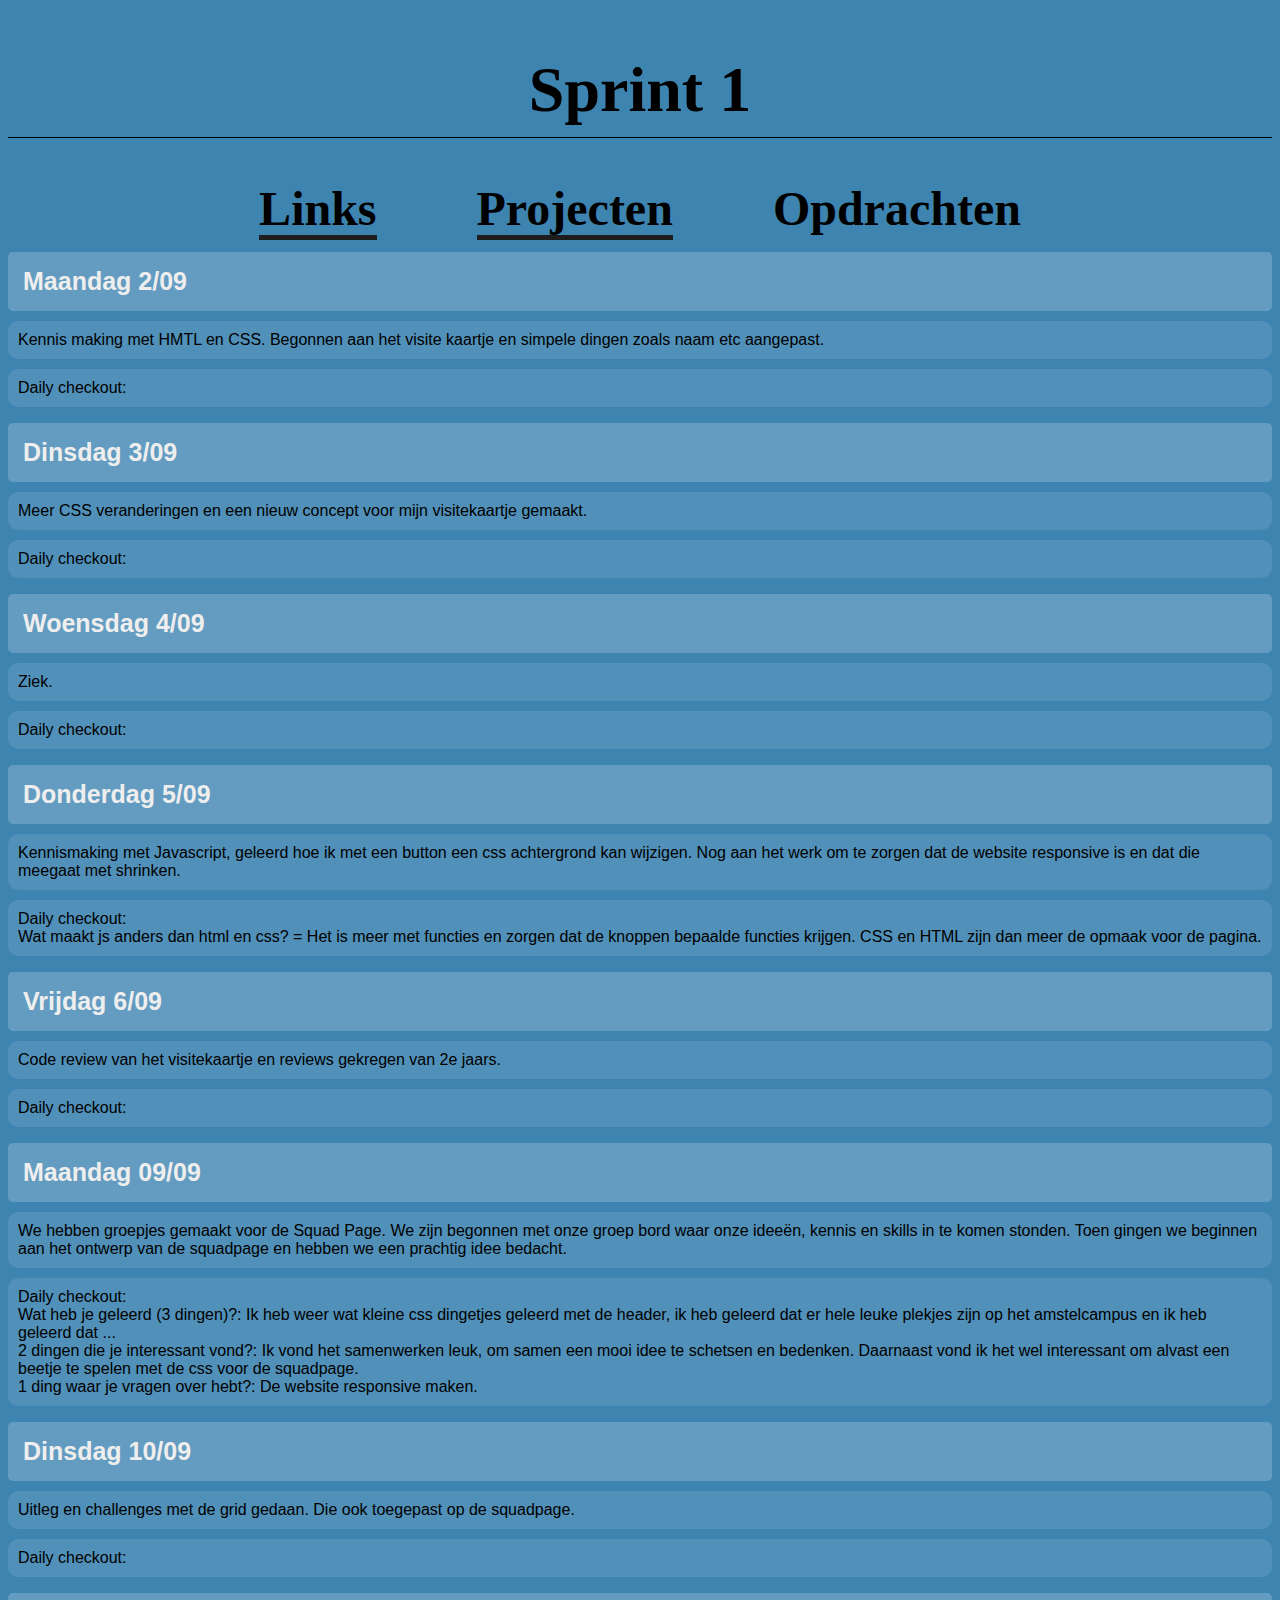
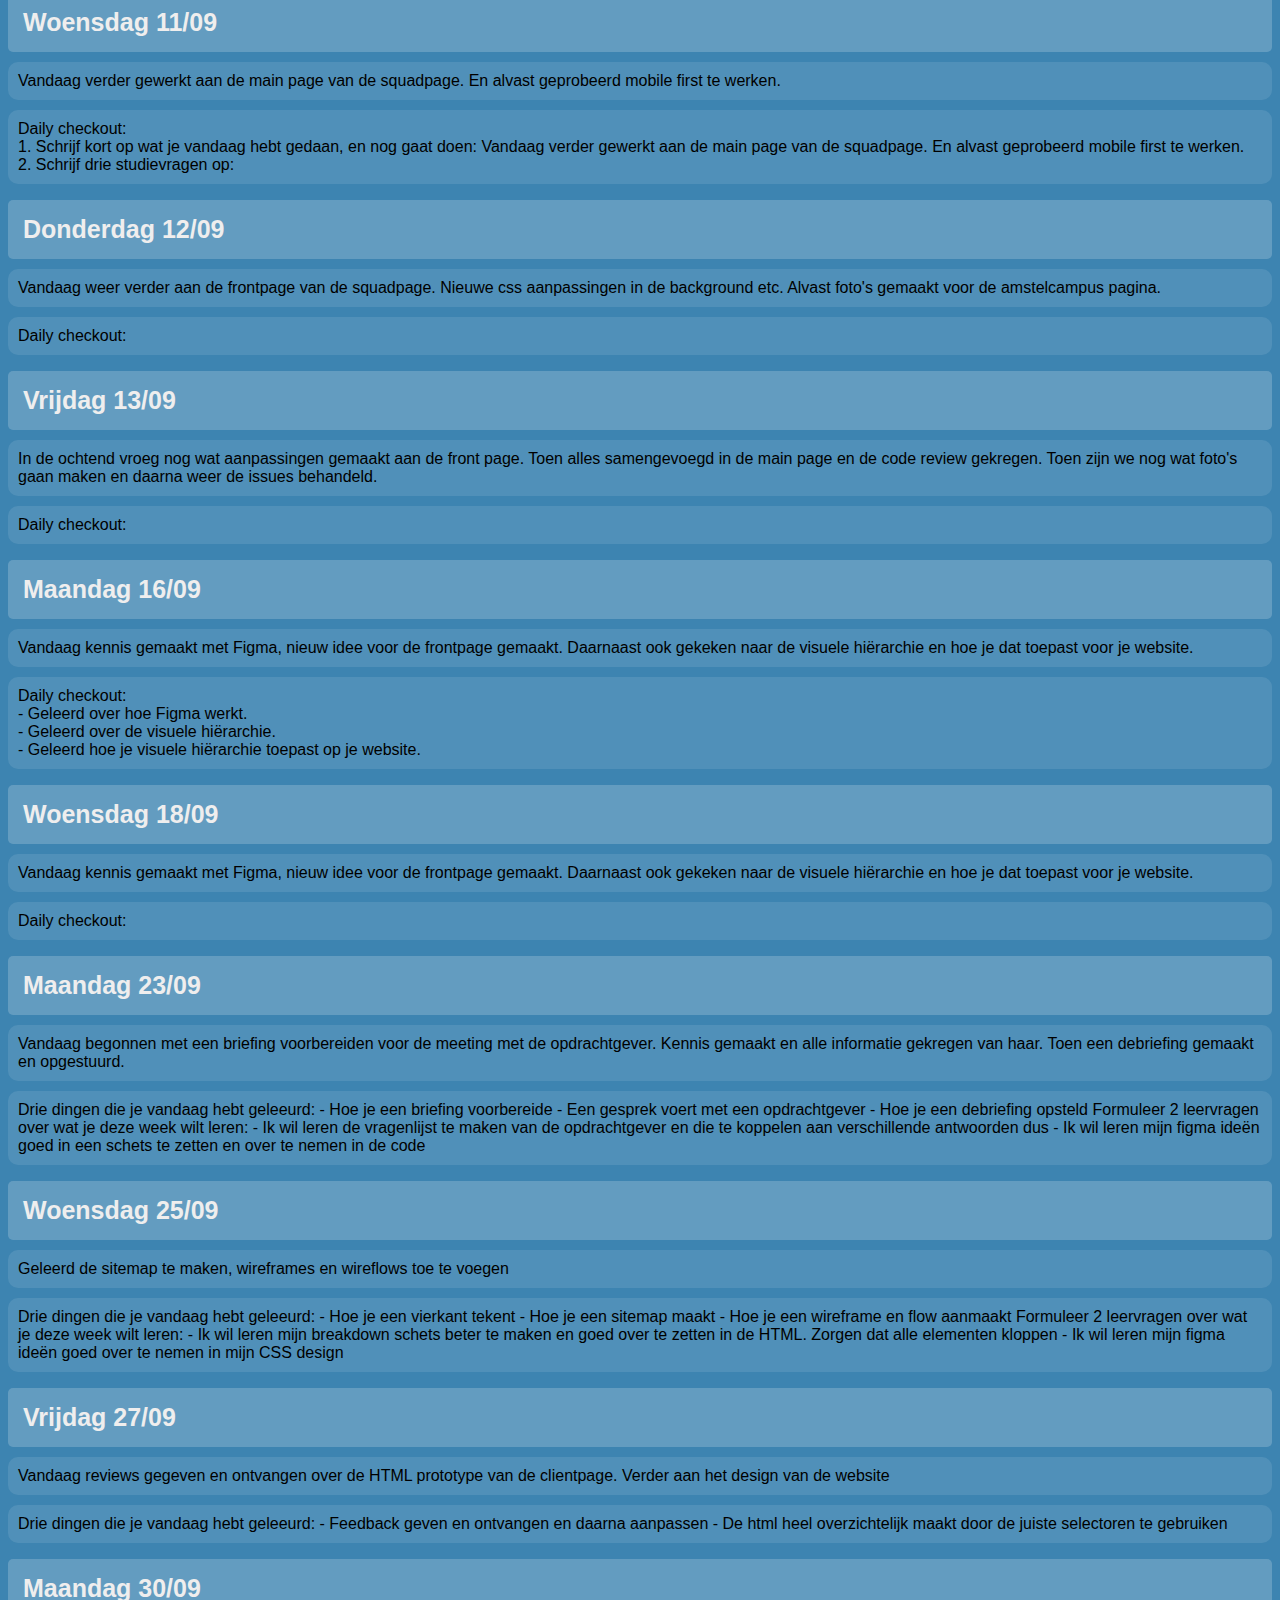
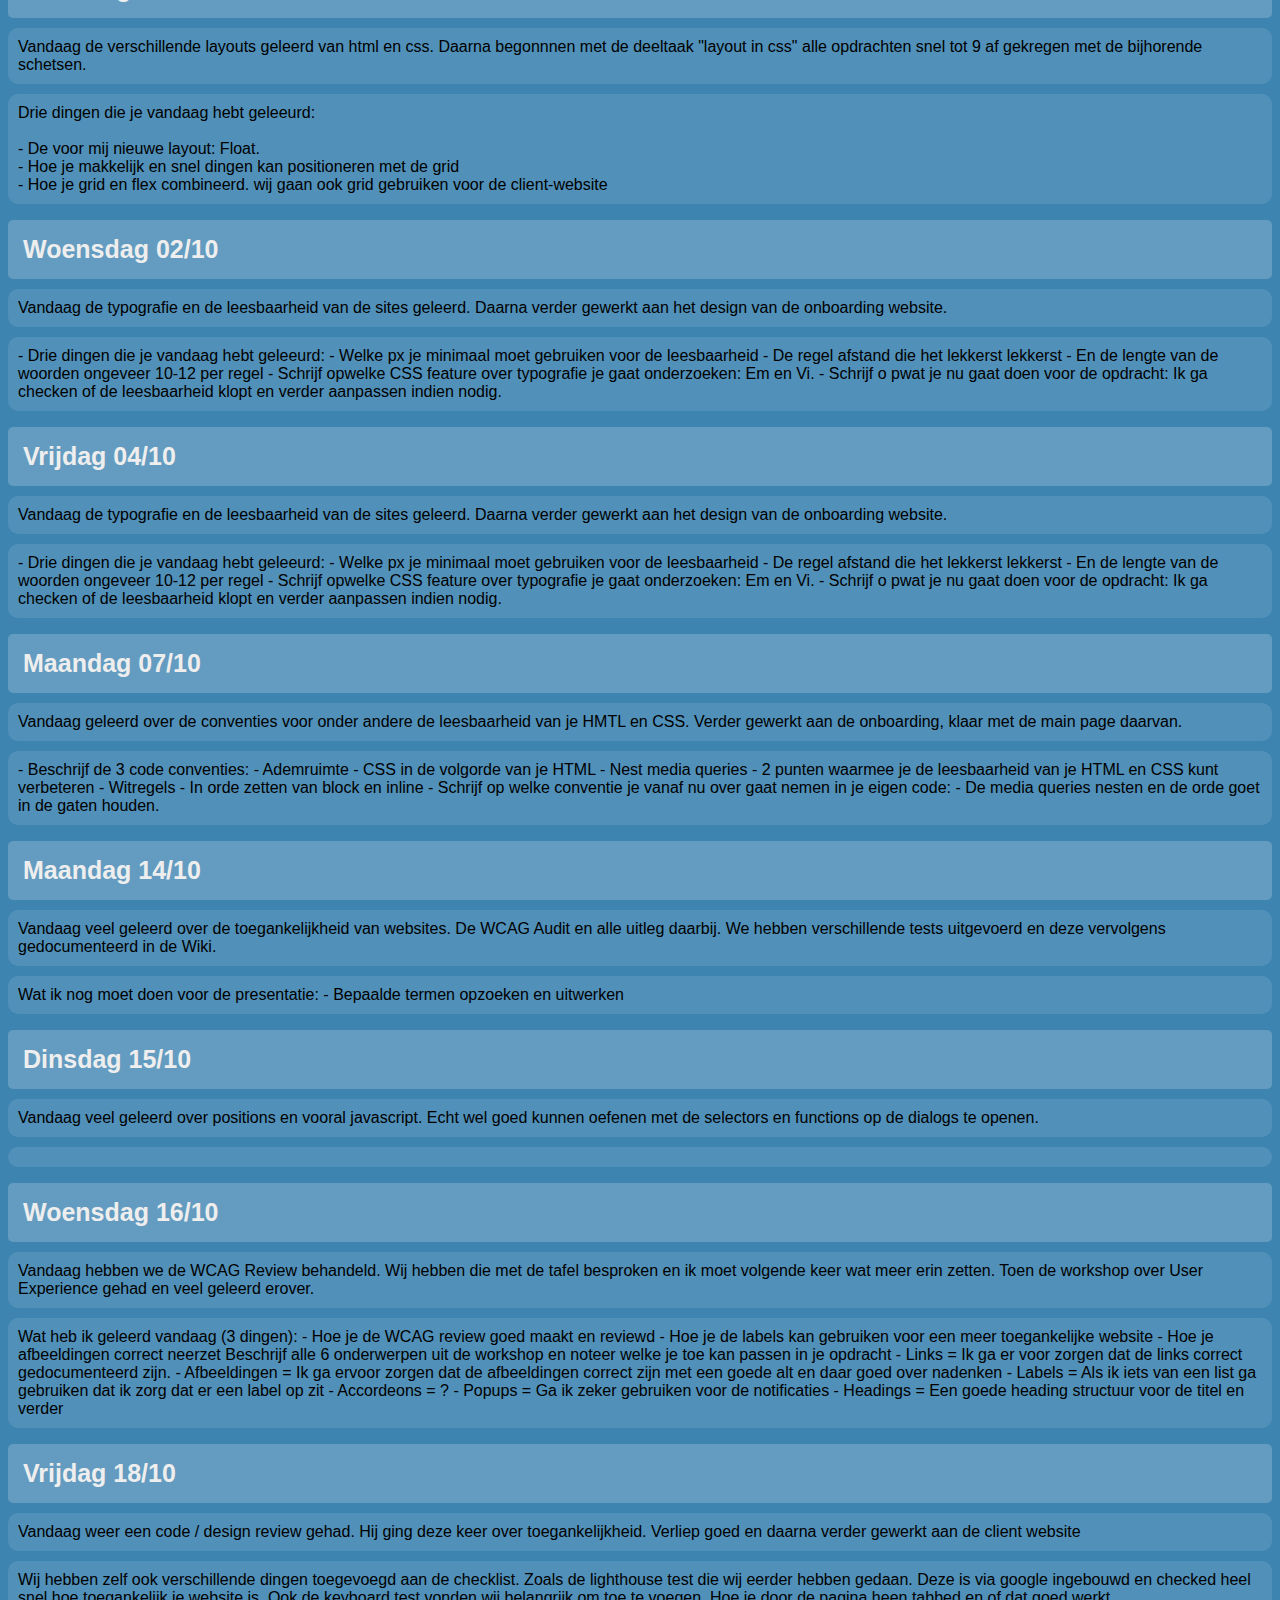
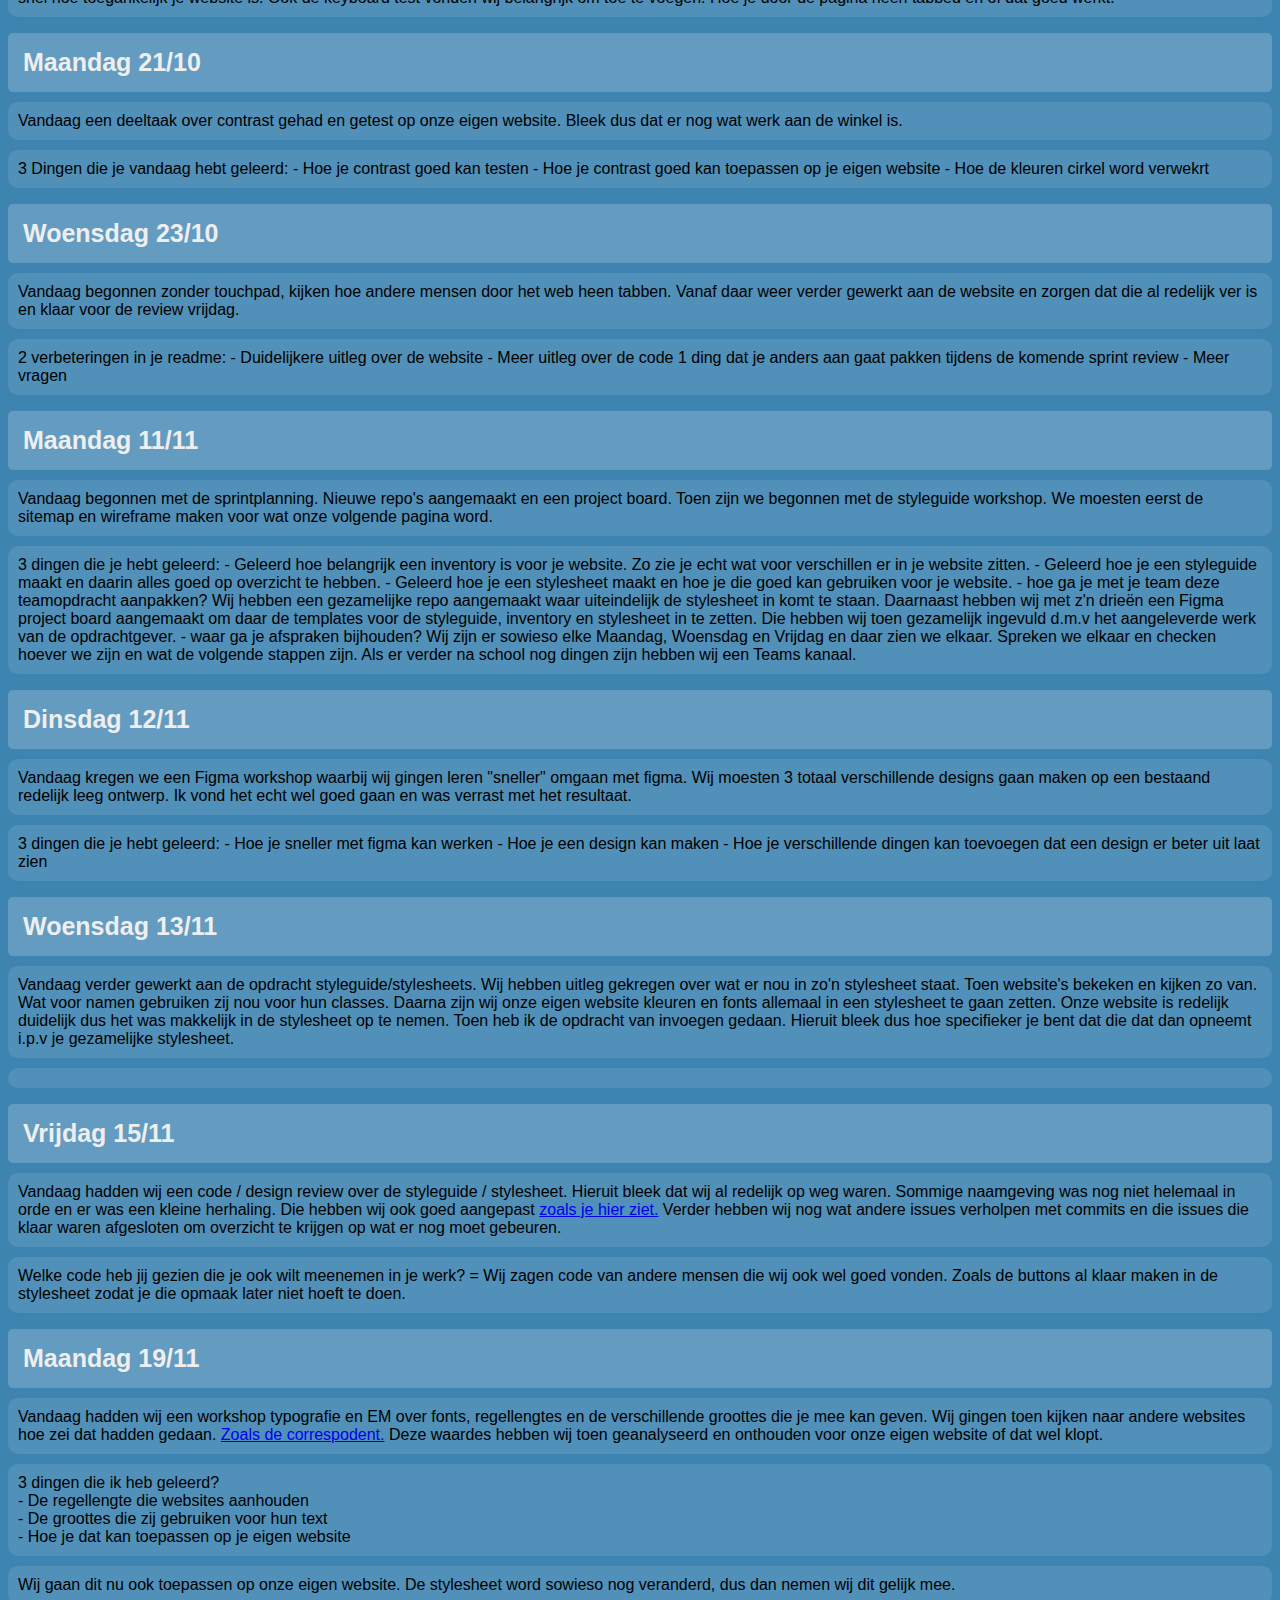
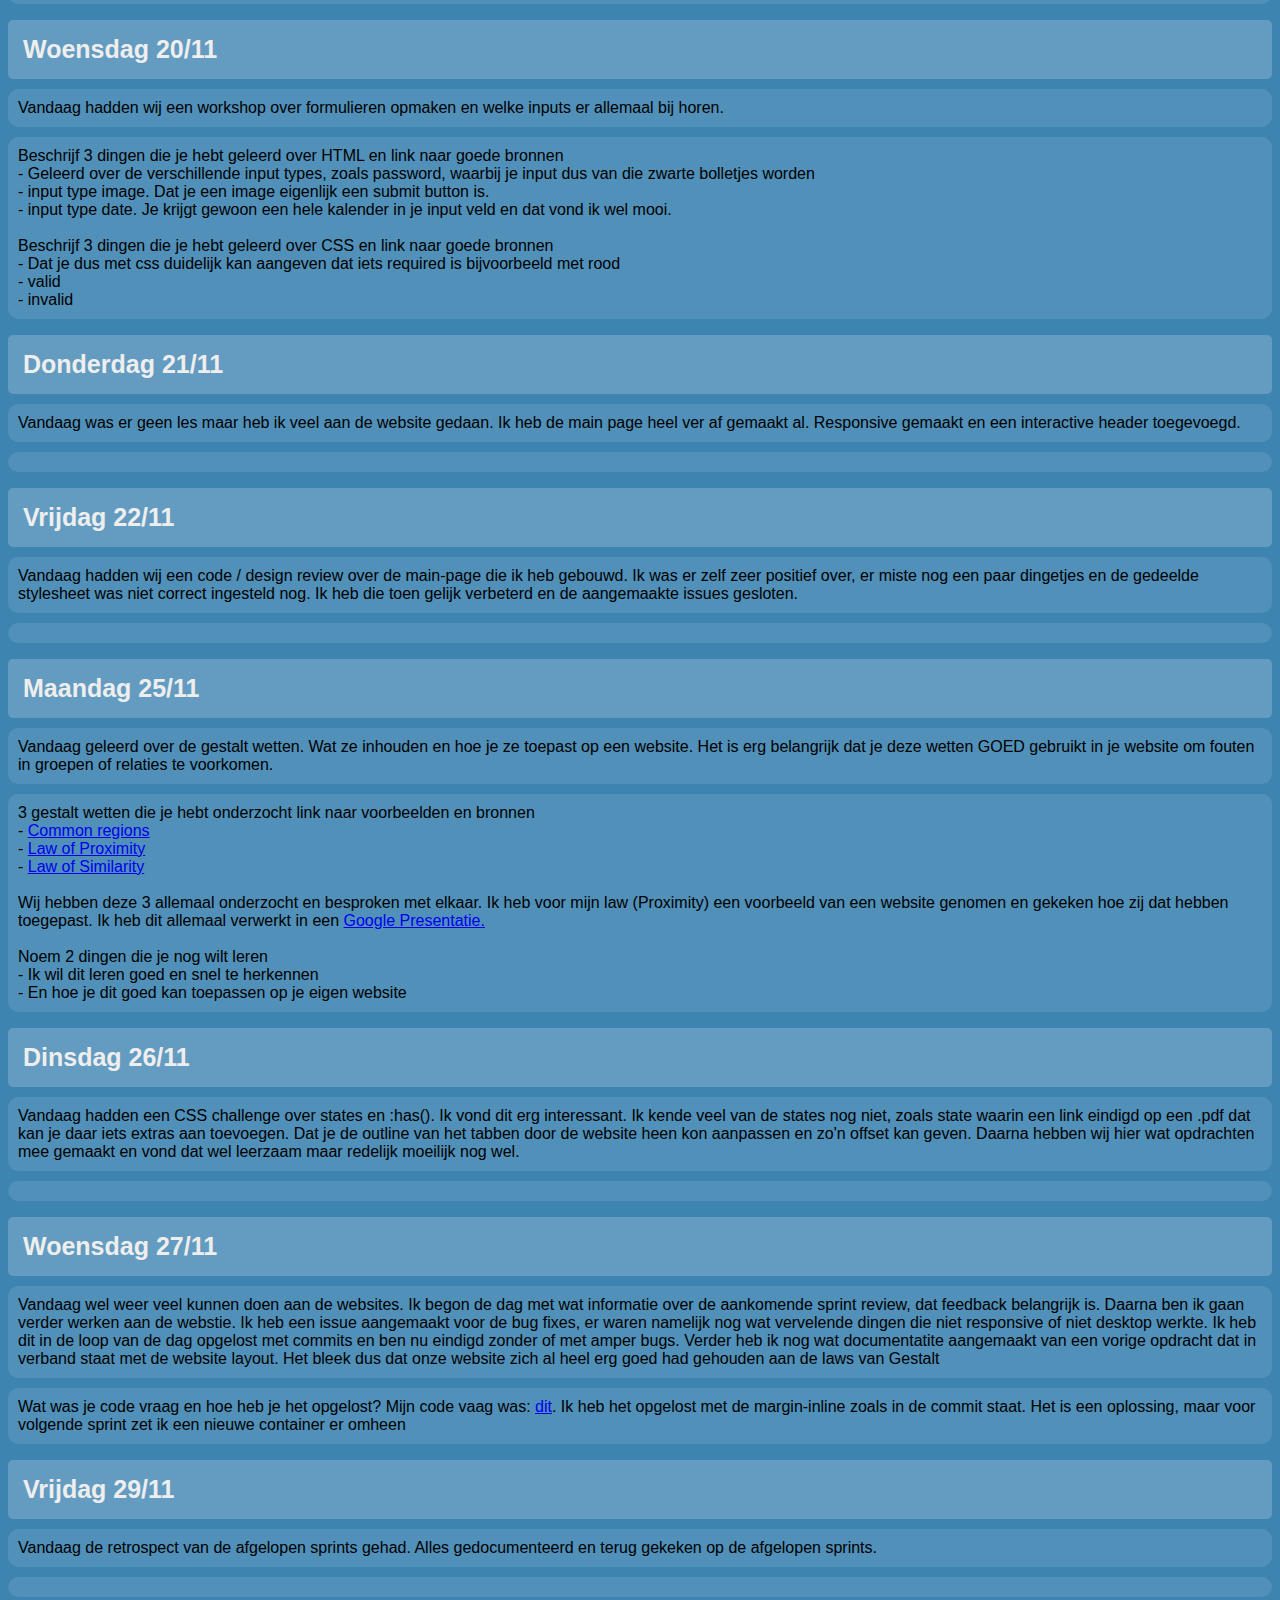
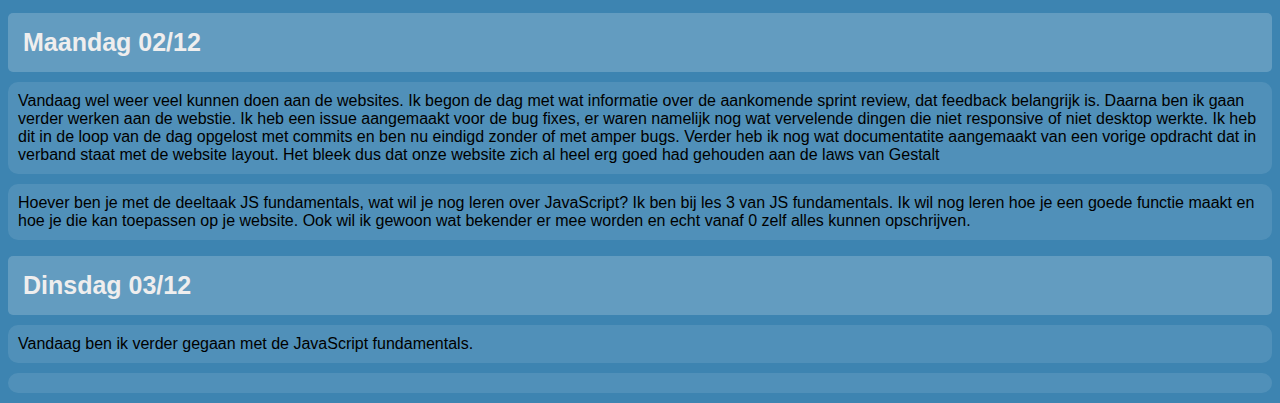
==== semester1/sprints/sprint1.html @ 926de93f "updatte**" ====
<!DOCTYPE html>
<html lang="en">
<head>
    <meta charset="UTF-8">
    <meta name="viewport" content="width=device-width, initial-scale=1.0">
    <title>Document</title>
    <link rel="stylesheet" href="style.css">
</head>
<body>

    <h1>Sprint 1</h1>

    <article>
        <a class="links" href="links.html">Links</a>
        <a class="projecten" href="projecten.html">Projecten</a>
        <a class="opdrachten" href="opdrachten.html">Opdrachten</a>
    </article>
    
    <section>
        <div class="dagen">Maandag 2/09</div>
        <p class="maintekst">Kennis making met HMTL en CSS. Begonnen aan het visite kaartje en simpele dingen zoals naam etc aangepast.</p> 
        <p class="dailycheckouts">
            Daily checkout: 
        </p>
    </section>

    <section>
        <div class="dagen">Dinsdag 3/09</div>
        <p class="maintekst">Meer CSS veranderingen en een nieuw concept voor mijn visitekaartje gemaakt.</p> 
        <p class="dailycheckouts">
            Daily checkout: 
        </p>
    </section>

    <section>
        <div class="dagen">Woensdag 4/09</div>
        <p class="maintekst">Ziek.</p> 
        <p class="dailycheckouts">
            Daily checkout: 
        </p>
    </section>

    <section>
        <div class="dagen">Donderdag 5/09</div>
        <p class="maintekst">Kennismaking met Javascript, geleerd hoe ik met een button een css achtergrond kan wijzigen. Nog aan het werk om te zorgen dat de website responsive is en dat die meegaat met shrinken.</p> 
        <p class="dailycheckouts">
            Daily checkout: 
            <br>
            Wat maakt js anders dan html en css? = Het is meer met functies en zorgen dat de knoppen bepaalde functies krijgen. CSS en HTML zijn dan meer de opmaak voor de pagina.
        </p>
    </section>

    <section>
        <div class="dagen">Vrijdag 6/09</div>
        <p class="maintekst">Code review van het visitekaartje en reviews gekregen van 2e jaars.</p> 
        <p class="dailycheckouts">
            Daily checkout: 
        </p>
    </section>

    <section>
        <div class="dagen">Maandag 09/09</div>
        <p class="maintekst">We hebben groepjes gemaakt voor de Squad Page. We zijn begonnen met onze groep bord waar onze ideeën, kennis en skills in te komen stonden. Toen gingen we beginnen aan het ontwerp van de squadpage en hebben we een prachtig idee bedacht.</p> 
        <p class="dailycheckouts">
            Daily checkout: 
            <br>
            Wat heb je geleerd (3 dingen)?: Ik heb weer wat kleine css dingetjes geleerd met de header, ik heb geleerd dat er hele leuke plekjes zijn op het amstelcampus en ik heb geleerd dat ...
            <br>
            2 dingen die je interessant vond?: Ik vond het samenwerken leuk, om samen een mooi idee te schetsen en bedenken. Daarnaast vond ik het wel interessant om alvast een beetje te spelen met de css voor de squadpage.
            <br>
            1 ding waar je vragen over hebt?: De website responsive maken.
        </p>
    </section>

    <section>
        <div class="dagen">Dinsdag 10/09</div>
        <p class="maintekst">Uitleg en challenges met de grid gedaan. Die ook toegepast op de squadpage.</p> 
        <p class="dailycheckouts">
            Daily checkout: 
        </p>
    </section>

    <section>
        <div class="dagen">Woensdag 11/09</div>
        <p class="maintekst">Vandaag verder gewerkt aan de main page van de squadpage. En alvast geprobeerd mobile first te werken.</p> 
        <p class="dailycheckouts">
            Daily checkout: 
            <br>
            1. Schrijf kort op wat je vandaag hebt gedaan, en nog gaat doen: Vandaag verder gewerkt aan de main page van de squadpage. En alvast geprobeerd mobile first te werken.
            <br>
            2. Schrijf drie studievragen op: 
        </p>
    </section>

    <section>
        <div class="dagen">Donderdag 12/09</div>
        <p class="maintekst">Vandaag weer verder aan de frontpage van de squadpage. Nieuwe css aanpassingen in de background etc. Alvast foto's gemaakt voor de amstelcampus pagina.</p> 
        <p class="dailycheckouts">
            Daily checkout: 
        </p>
    </section>

    <section>
        <div class="dagen">Vrijdag 13/09</div>
        <p class="maintekst">In de ochtend vroeg nog wat aanpassingen gemaakt aan de front page. Toen alles samengevoegd in de main page en de code review gekregen. Toen zijn we nog wat foto's gaan maken en daarna weer de issues behandeld.</p> 
        <p class="dailycheckouts">
            Daily checkout: 
        </p>
    </section>

    <section>
        <div class="dagen">Maandag 16/09</div>
        <p class="maintekst">Vandaag kennis gemaakt met Figma, nieuw idee voor de frontpage gemaakt. Daarnaast ook gekeken naar de visuele hiërarchie en hoe je dat toepast voor je website.</p> 
        <p class="dailycheckouts">
            Daily checkout: 
            <br>
            - Geleerd over hoe Figma werkt.
            <br>
            - Geleerd over de visuele hiërarchie.
            <br>
            - Geleerd hoe je visuele hiërarchie toepast op je website.
        </p>
    </section>

    <section>
        <div class="dagen">Woensdag 18/09</div>
        <p class="maintekst">Vandaag kennis gemaakt met Figma, nieuw idee voor de frontpage gemaakt. Daarnaast ook gekeken naar de visuele hiërarchie en hoe je dat toepast voor je website.</p> 
        <p class="dailycheckouts">
            Daily checkout: 
            
        </p>
    </section>

    <section>
        <div class="dagen">Maandag 23/09</div>
        <p class="maintekst">Vandaag begonnen met een briefing voorbereiden voor de meeting met de opdrachtgever. Kennis gemaakt en alle informatie gekregen van haar. Toen een debriefing gemaakt en opgestuurd.</p> 
        <p class="dailycheckouts">
            Drie dingen die je vandaag hebt geleeurd:
                - Hoe je een briefing voorbereide
                - Een gesprek voert met een opdrachtgever 
                - Hoe je een debriefing opsteld

            Formuleer 2 leervragen over wat je deze week wilt leren:
                - Ik wil leren de vragenlijst te maken van de opdrachtgever en die te koppelen aan verschillende antwoorden dus
                - Ik wil leren mijn figma ideën goed in een schets te zetten en over te nemen in de code
            
        </p>
    </section>

    <section>
        <div class="dagen">Woensdag 25/09</div>
        <p class="maintekst">Geleerd de sitemap te maken, wireframes en wireflows toe te voegen</p> 
        <p class="dailycheckouts">
            Drie dingen die je vandaag hebt geleeurd:
                - Hoe je een vierkant tekent
                - Hoe je een sitemap maakt
                - Hoe je een wireframe en flow aanmaakt

            Formuleer 2 leervragen over wat je deze week wilt leren:
                - Ik wil leren mijn breakdown schets beter te maken en goed over te zetten in de HTML. Zorgen dat alle elementen kloppen
                - Ik wil leren mijn figma ideën goed over te nemen in mijn CSS design
            
        </p>
    </section>

    <section>
        <div class="dagen">Vrijdag 27/09</div>
        <p class="maintekst">Vandaag reviews gegeven en ontvangen over de HTML prototype van de clientpage. Verder aan het design van de website</p> 
        <p class="dailycheckouts">
            Drie dingen die je vandaag hebt geleeurd:
                - Feedback geven en ontvangen en daarna aanpassen
                - De html heel overzichtelijk maakt door de juiste selectoren te gebruiken
        </p>
    </section>

    <section>
    <div class="dagen">Maandag 30/09</div>
    <p class="maintekst">Vandaag de verschillende layouts geleerd van html en css. Daarna begonnnen met de deeltaak "layout in css" alle opdrachten snel tot 9 af gekregen met de bijhorende schetsen. </p> 
    <p class="dailycheckouts">
        Drie dingen die je vandaag hebt geleeurd:<br>
        <br>  - De voor mij nieuwe layout: Float.
        <br>  - Hoe je makkelijk en snel dingen kan positioneren met de grid
        <br>  - Hoe je grid en flex combineerd.

        wij gaan ook grid gebruiken voor de client-website
        </p>
    </section>

    <section>
        <div class="dagen">Woensdag 02/10</div>
        <p class="maintekst">Vandaag de typografie en de leesbaarheid van de sites geleerd. Daarna verder gewerkt aan het design van de onboarding website.</p> 
        <p class="dailycheckouts">
            - Drie dingen die je vandaag hebt geleeurd:
                - Welke px je minimaal moet gebruiken voor de leesbaarheid
                - De regel afstand die het lekkerst lekkerst
                - En de lengte van de woorden ongeveer 10-12 per regel
    
            - Schrijf opwelke CSS feature over typografie je gaat onderzoeken: Em en Vi.
            - Schrijf o pwat je nu gaat doen voor de opdracht: Ik ga checken of de leesbaarheid klopt en verder aanpassen indien nodig.
            </p>
        </section>

        <section>
            <div class="dagen">Vrijdag 04/10</div>
            <p class="maintekst">Vandaag de typografie en de leesbaarheid van de sites geleerd. Daarna verder gewerkt aan het design van de onboarding website.</p> 
            <p class="dailycheckouts">
                - Drie dingen die je vandaag hebt geleeurd:
                    - Welke px je minimaal moet gebruiken voor de leesbaarheid
                    - De regel afstand die het lekkerst lekkerst
                    - En de lengte van de woorden ongeveer 10-12 per regel
        
                - Schrijf opwelke CSS feature over typografie je gaat onderzoeken: Em en Vi.
                - Schrijf o pwat je nu gaat doen voor de opdracht: Ik ga checken of de leesbaarheid klopt en verder aanpassen indien nodig.
                </p>
            </section>
    
        <section>
            <div class="dagen">Maandag 07/10</div>
            <p class="maintekst">Vandaag geleerd over de conventies voor onder andere de leesbaarheid van je HMTL en CSS. Verder gewerkt aan de onboarding, klaar met de main page daarvan.</p> 
            <p class="dailycheckouts">
                - Beschrijf de 3 code conventies:
                    - Ademruimte
                    - CSS in de volgorde van je HTML
                    - Nest media queries
        
                - 2 punten waarmee je de leesbaarheid van je HTML en CSS kunt verbeteren
                    - Witregels
                    - In orde zetten van block en inline
                
                
                - Schrijf op welke conventie je vanaf nu over gaat nemen in je eigen code:
                    - De media queries nesten en de orde goet in de gaten houden.
                </p>
        </section>

        <section>
            <div class="dagen">Maandag 14/10</div>
            <p class="maintekst">Vandaag veel geleerd over de toegankelijkheid van websites. De WCAG Audit en alle uitleg daarbij. We hebben verschillende tests uitgevoerd en deze vervolgens gedocumenteerd in de Wiki.</p> 
            <p class="dailycheckouts">
                Wat ik nog moet doen voor de presentatie:
                - Bepaalde termen opzoeken en uitwerken
                </p>
        </section>

        <section>
            <div class="dagen">Dinsdag 15/10</div>
            <p class="maintekst">Vandaag veel geleerd over positions en vooral javascript. Echt wel goed kunnen oefenen met de selectors en functions op de dialogs te openen.</p> 
            <p class="dailycheckouts">
                </p>
        </section>

        <section>
            <div class="dagen">Woensdag 16/10</div>
            <p class="maintekst">Vandaag hebben we de WCAG Review behandeld. Wij hebben die met de tafel besproken en ik moet volgende keer wat meer erin zetten. Toen de workshop over User Experience gehad en veel geleerd erover.</p> 
            <p class="dailycheckouts">
                Wat heb ik geleerd vandaag (3 dingen):
                    - Hoe je de WCAG review goed maakt en reviewd
                    - Hoe je de labels kan gebruiken voor een meer toegankelijke website
                    - Hoe je afbeeldingen correct neerzet

                Beschrijf alle 6 onderwerpen uit de workshop en noteer welke je toe kan passen in je opdracht
                    - Links = Ik ga er voor zorgen dat de links correct gedocumenteerd zijn.
                    - Afbeeldingen = Ik ga ervoor zorgen dat de afbeeldingen correct zijn met een goede alt en daar goed over nadenken
                    - Labels = Als ik iets van een list ga gebruiken dat ik zorg dat er een label op zit
                    - Accordeons = ?
                    - Popups = Ga ik zeker gebruiken voor de notificaties
                    - Headings = Een goede heading structuur voor de titel en verder
                </p>
        </section>

        <section>
            <div class="dagen">Vrijdag 18/10</div>
            <p class="maintekst">Vandaag weer een code / design review gehad. Hij ging deze keer over toegankelijkheid. Verliep goed en daarna verder gewerkt aan de client website</p> 
            <p class="dailycheckouts">
                Wij hebben zelf ook verschillende dingen toegevoegd aan de checklist. Zoals de lighthouse test die wij eerder hebben gedaan. Deze is via google ingebouwd en checked heel snel hoe toegankelijk je website is. Ook de keyboard test vonden wij belangrijk om toe te voegen. Hoe je door de pagina heen tabbed en of dat goed werkt.
                </p>
        </section>

        <section>
            <div class="dagen">Maandag 21/10</div>
            <p class="maintekst">Vandaag een deeltaak over contrast gehad en getest op onze eigen website. Bleek dus dat er nog wat werk aan de winkel is.</p> 
            <p class="dailycheckouts">
                3 Dingen die je vandaag hebt geleerd:
                - Hoe je contrast goed kan testen
                - Hoe je contrast goed kan toepassen op je eigen website
                - Hoe de kleuren cirkel word verwekrt
                </p>
        </section>

        <section>
            <div class="dagen">Woensdag 23/10</div>
            <p class="maintekst">Vandaag begonnen zonder touchpad, kijken hoe andere mensen door het web heen tabben. Vanaf daar weer verder gewerkt aan de website en zorgen dat die al redelijk ver is en klaar voor de review vrijdag.</p> 
            <p class="dailycheckouts">
                2 verbeteringen in je readme:
                    - Duidelijkere uitleg over de website
                    - Meer uitleg over de code

                1 ding dat je anders aan gaat pakken tijdens de komende sprint review
                    - Meer vragen
                </p>
        </section>

        <section>
            <div class="dagen">Maandag 11/11</div>
            <p class="maintekst">Vandaag begonnen met de sprintplanning. Nieuwe repo's aangemaakt en een project board. Toen zijn we begonnen met de styleguide workshop. We moesten eerst de sitemap en wireframe maken voor wat onze volgende pagina word.</p> 
            <p class="dailycheckouts">
                3 dingen die je hebt geleerd:
                    - Geleerd hoe belangrijk een inventory is voor je website. Zo zie je echt wat voor verschillen er in je website zitten.
                    - Geleerd hoe je een styleguide maakt en daarin alles goed op overzicht te hebben.
                    - Geleerd hoe je een stylesheet maakt en hoe je die goed kan gebruiken voor je website.
                    
                - hoe ga je met je team deze teamopdracht aanpakken? Wij hebben een gezamelijke repo aangemaakt waar uiteindelijk de stylesheet in komt te staan. Daarnaast hebben wij met z'n drieën een Figma project board aangemaakt om daar de templates voor de styleguide, inventory en stylesheet in te zetten. Die hebben wij toen gezamelijk ingevuld d.m.v het aangeleverde werk van de opdrachtgever.
                - waar ga je afspraken bijhouden? Wij zijn er sowieso elke Maandag, Woensdag en Vrijdag en daar zien we elkaar. Spreken we elkaar en checken hoever we zijn en wat de volgende stappen zijn. Als er verder na school nog dingen zijn hebben wij een Teams kanaal.
                </p>
        </section>

        <section>
            <div class="dagen">Dinsdag 12/11</div>
            <p class="maintekst">Vandaag kregen we een Figma workshop waarbij wij gingen leren "sneller" omgaan met figma. Wij moesten 3 totaal verschillende designs gaan maken op een bestaand redelijk leeg ontwerp. Ik vond het echt wel goed gaan en was verrast met het resultaat.</p> 
            <p class="dailycheckouts">
                3 dingen die je hebt geleerd:
                    - Hoe je sneller met figma kan werken
                    - Hoe je een design kan maken
                    - Hoe je verschillende dingen kan toevoegen dat een design er beter uit laat zien
                </p>
        </section>

        <section>
            <div class="dagen">Woensdag 13/11</div>
            <p class="maintekst">Vandaag verder gewerkt aan de opdracht styleguide/stylesheets. Wij hebben uitleg gekregen over wat er nou in zo'n stylesheet staat. Toen website's bekeken en kijken zo van. Wat voor namen gebruiken zij nou voor hun classes. Daarna zijn wij onze eigen website kleuren en fonts allemaal in een stylesheet te gaan zetten. Onze website is redelijk duidelijk dus het was makkelijk in de stylesheet op te nemen. Toen heb ik de opdracht van invoegen gedaan. Hieruit bleek dus hoe specifieker je bent dat die dat dan opneemt i.p.v je gezamelijke stylesheet.</p> 
            <p class="dailycheckouts">
                </p>
        </section>

        <section>
            <div class="dagen">Vrijdag 15/11</div>
            <p class="maintekst">Vandaag hadden wij een code / design review over de styleguide / stylesheet. Hieruit bleek dat wij al redelijk op weg waren. Sommige naamgeving was nog niet helemaal in orde en er was een kleine herhaling. Die hebben wij ook goed aangepast <a href="https://github.com/Matthijs217/look-and-feel-styleguide/issues/12">zoals je hier ziet.</a> Verder hebben wij nog wat andere issues verholpen met commits en die issues die klaar waren afgesloten om overzicht te krijgen op wat er nog moet gebeuren.</p> 
            <p class="dailycheckouts">
                Welke code heb jij gezien die je ook wilt meenemen in je werk? = Wij zagen code van andere mensen die wij ook wel goed vonden. Zoals de buttons al klaar maken in de stylesheet zodat je die opmaak later niet hoeft te doen.
                </p>
        </section>

        <section>
            <div class="dagen">Maandag 19/11</div>
            <p class="maintekst">Vandaag hadden wij een workshop typografie en EM over fonts, regellengtes en de verschillende groottes die je mee kan geven. Wij gingen toen kijken naar andere websites hoe zei dat hadden gedaan. <a href="https://github.com/Matthijs217/look-and-feel-corporate-identity/issues/4">Zoals de correspodent.</a> Deze waardes hebben wij toen geanalyseerd en onthouden voor onze eigen website of dat wel klopt.</p> 
            <p class="dailycheckouts">
                3 dingen die ik heb geleerd?
                <br>
                - De regellengte die websites aanhouden
                <br>
                - De groottes die zij gebruiken voor hun text
                <br>
                - Hoe je dat kan toepassen op je eigen website
                </p>
            <p>Wij gaan dit nu ook toepassen op onze eigen website. De stylesheet word sowieso nog veranderd, dus dan nemen wij dit gelijk mee.</p>
        </section>

        <section>
            <div class="dagen">Woensdag 20/11</div>
            <p class="maintekst">Vandaag hadden wij een workshop over formulieren opmaken en welke inputs er allemaal bij horen.</p> 
            <p class="dailycheckouts">
            Beschrijf 3 dingen die je hebt geleerd over HTML en link naar goede bronnen
            <br>- Geleerd over de verschillende input types, zoals password, waarbij je input dus van die zwarte bolletjes worden
            <br>- input type image. Dat je een image eigenlijk een submit button is.
            <br>- input type date. Je krijgt gewoon een hele kalender in je input veld en dat vond ik wel mooi.
            <br><br>Beschrijf 3 dingen die je hebt geleerd over CSS en link naar goede bronnen
            <br>- Dat je dus met css duidelijk kan aangeven dat iets required is bijvoorbeeld met rood
            <br>- valid
            <br>- invalid
                </p>
        </section>

        <section>
            <div class="dagen">Donderdag 21/11</div>
            <p class="maintekst">Vandaag was er geen les maar heb ik veel aan de website gedaan. Ik heb de main page heel ver af gemaakt al. Responsive gemaakt en een interactive header toegevoegd.</p> 
            <p class="dailycheckouts">
                </p>
        </section>

        <section>
            <div class="dagen">Vrijdag 22/11</div>
            <p class="maintekst">Vandaag hadden wij een code / design review over de main-page die ik heb gebouwd. Ik was er zelf zeer positief over, er miste nog een paar dingetjes en de gedeelde stylesheet was niet correct ingesteld nog. Ik heb die toen gelijk verbeterd en de aangemaakte issues gesloten.</p> 
            <p class="dailycheckouts">
                </p>
        </section>

        <section>
            <div class="dagen">Maandag 25/11</div>
            <p class="maintekst">Vandaag geleerd over de gestalt wetten. Wat ze inhouden en hoe je ze toepast op een website. Het is erg belangrijk dat je deze wetten GOED gebruikt in je website om fouten in groepen of relaties te voorkomen.</p> 
            <p class="dailycheckouts">
                3 gestalt wetten die je hebt onderzocht link naar voorbeelden en bronnen
                <br>- <a href="https://lawsofux.com/law-of-common-region/">Common regions</a>
                <br>- <a href="https://lawsofux.com/law-of-proximity/">Law of Proximity</a>
                <br>- <a href="https://lawsofux.com/law-of-similarity/">Law of Similarity</a>
                <br><br>
                Wij hebben deze 3 allemaal onderzocht en besproken met elkaar. Ik heb voor mijn law (Proximity) een voorbeeld van een website genomen en gekeken hoe zij dat hebben toegepast. Ik heb dit allemaal verwerkt in een <a href="https://docs.google.com/presentation/d/19LON2H2wGHYFKhnwjqHd3JthJXuv5HS5WtV03mdOz9g/edit?usp=sharing">Google Presentatie.</a>
                <br><br>
                Noem 2 dingen die je nog wilt leren
                <br>- Ik wil dit leren goed en snel te herkennen
                <br>- En hoe je dit goed kan toepassen op je eigen website   
                </p>
        </section>

        <section>
            <div class="dagen">Dinsdag 26/11</div>
            <p class="maintekst">Vandaag hadden een CSS challenge over states en :has(). Ik vond dit erg interessant. Ik kende veel van de states nog niet, zoals state waarin een link eindigd op een .pdf dat kan je daar iets extras aan toevoegen. Dat je de outline van het tabben door de website heen kon aanpassen en zo'n offset kan geven. Daarna hebben wij hier wat opdrachten mee gemaakt en vond dat wel leerzaam maar redelijk moeilijk nog wel.</p> 
            <p class="dailycheckouts">
                </p>
        </section>

        <section>
            <div class="dagen">Woensdag 27/11</div>
            <p class="maintekst">Vandaag wel weer veel kunnen doen aan de websites. Ik begon de dag met wat informatie over de aankomende sprint review, dat feedback belangrijk is. Daarna ben ik gaan verder werken aan de webstie. Ik heb een issue aangemaakt voor de bug fixes, er waren namelijk nog wat vervelende dingen die niet responsive of niet desktop werkte. Ik heb dit in de loop van de dag opgelost met commits en ben nu eindigd zonder of met amper bugs. Verder heb ik nog wat documentatite aangemaakt van een vorige opdracht dat in verband staat met de website layout. Het bleek dus dat onze website zich al heel erg goed had gehouden aan de laws van Gestalt</p> 
            <p class="dailycheckouts">
                Wat was je code vraag en hoe heb je het opgelost? Mijn code vaag was: <a href="https://github.com/Matthijs217/look-and-feel-corporate-identity/issues/13">dit</a>. Ik heb het opgelost met de margin-inline zoals in de commit staat. Het is een oplossing, maar voor volgende sprint zet ik een nieuwe container er omheen
                </p>
        </section>

        <section>
            <div class="dagen">Vrijdag 29/11</div>
            <p class="maintekst">Vandaag de retrospect van de afgelopen sprints gehad. Alles gedocumenteerd en terug gekeken op de afgelopen sprints.</p> 
            <p class="dailycheckouts">
                </p>
        </section>

        <section>
            <div class="dagen">Maandag 02/12</div>
            <p class="maintekst">Vandaag wel weer veel kunnen doen aan de websites. Ik begon de dag met wat informatie over de aankomende sprint review, dat feedback belangrijk is. Daarna ben ik gaan verder werken aan de webstie. Ik heb een issue aangemaakt voor de bug fixes, er waren namelijk nog wat vervelende dingen die niet responsive of niet desktop werkte. Ik heb dit in de loop van de dag opgelost met commits en ben nu eindigd zonder of met amper bugs. Verder heb ik nog wat documentatite aangemaakt van een vorige opdracht dat in verband staat met de website layout. Het bleek dus dat onze website zich al heel erg goed had gehouden aan de laws van Gestalt</p> 
            <p class="dailycheckouts">
                Hoever ben je met de deeltaak JS fundamentals, wat wil je nog leren over JavaScript? Ik ben bij les 3 van JS fundamentals. Ik wil nog leren hoe je een goede functie maakt en hoe je die kan toepassen op je website. Ook wil ik gewoon wat bekender er mee worden en echt vanaf 0 zelf alles kunnen opschrijven.
                </p>
        </section>

        <section>
            <div class="dagen">Dinsdag 03/12</div>
            <p class="maintekst">Vandaag ben ik verder gegaan met de JavaScript fundamentals. </p> 
            <p class="dailycheckouts">
                </p>
        </section>
    
    
</body>
</html>
---- semester1/sprints/style.css ----
body {

    overflow-wrap: break-word;
    overflow-x: 0;
    height: 100%;
    background: rgb(61, 132, 177);

}

h1 {

    text-align: center;
    padding: 10px;
    border-bottom: 1px solid black;
    font-size: 4em;

}

section {

    margin-top: 1em;

}

.links, .projecten {

    border-bottom: 5px solid rgb(30, 29, 29);

}


article {

    text-align: center;
    justify-content: center;
    margin: 0;

}

article a {

    font-size: 3em;
    font-weight: bold;
    margin: 1em;
    color: black;
    text-decoration: none;

}

.dagen {

    padding: 15px;
    border-radius: 5px;
    font-weight: bold;
    font-size: 25px;
    font-family: 'Lucida Sans', 'Lucida Sans Regular', 'Lucida Grande', 'Lucida Sans Unicode', Geneva, Verdana, sans-serif;
    color: rgb(239, 238, 238);
    background-color: rgba(255, 255, 255, 0.2);
}

p {

    margin-top: 10px;
    margin-bottom: 10px;
    border-radius: 10px;
    font-family: sans-serif;
    padding: 10px;
    background-color: rgba(255, 255, 255, 0.1);
}
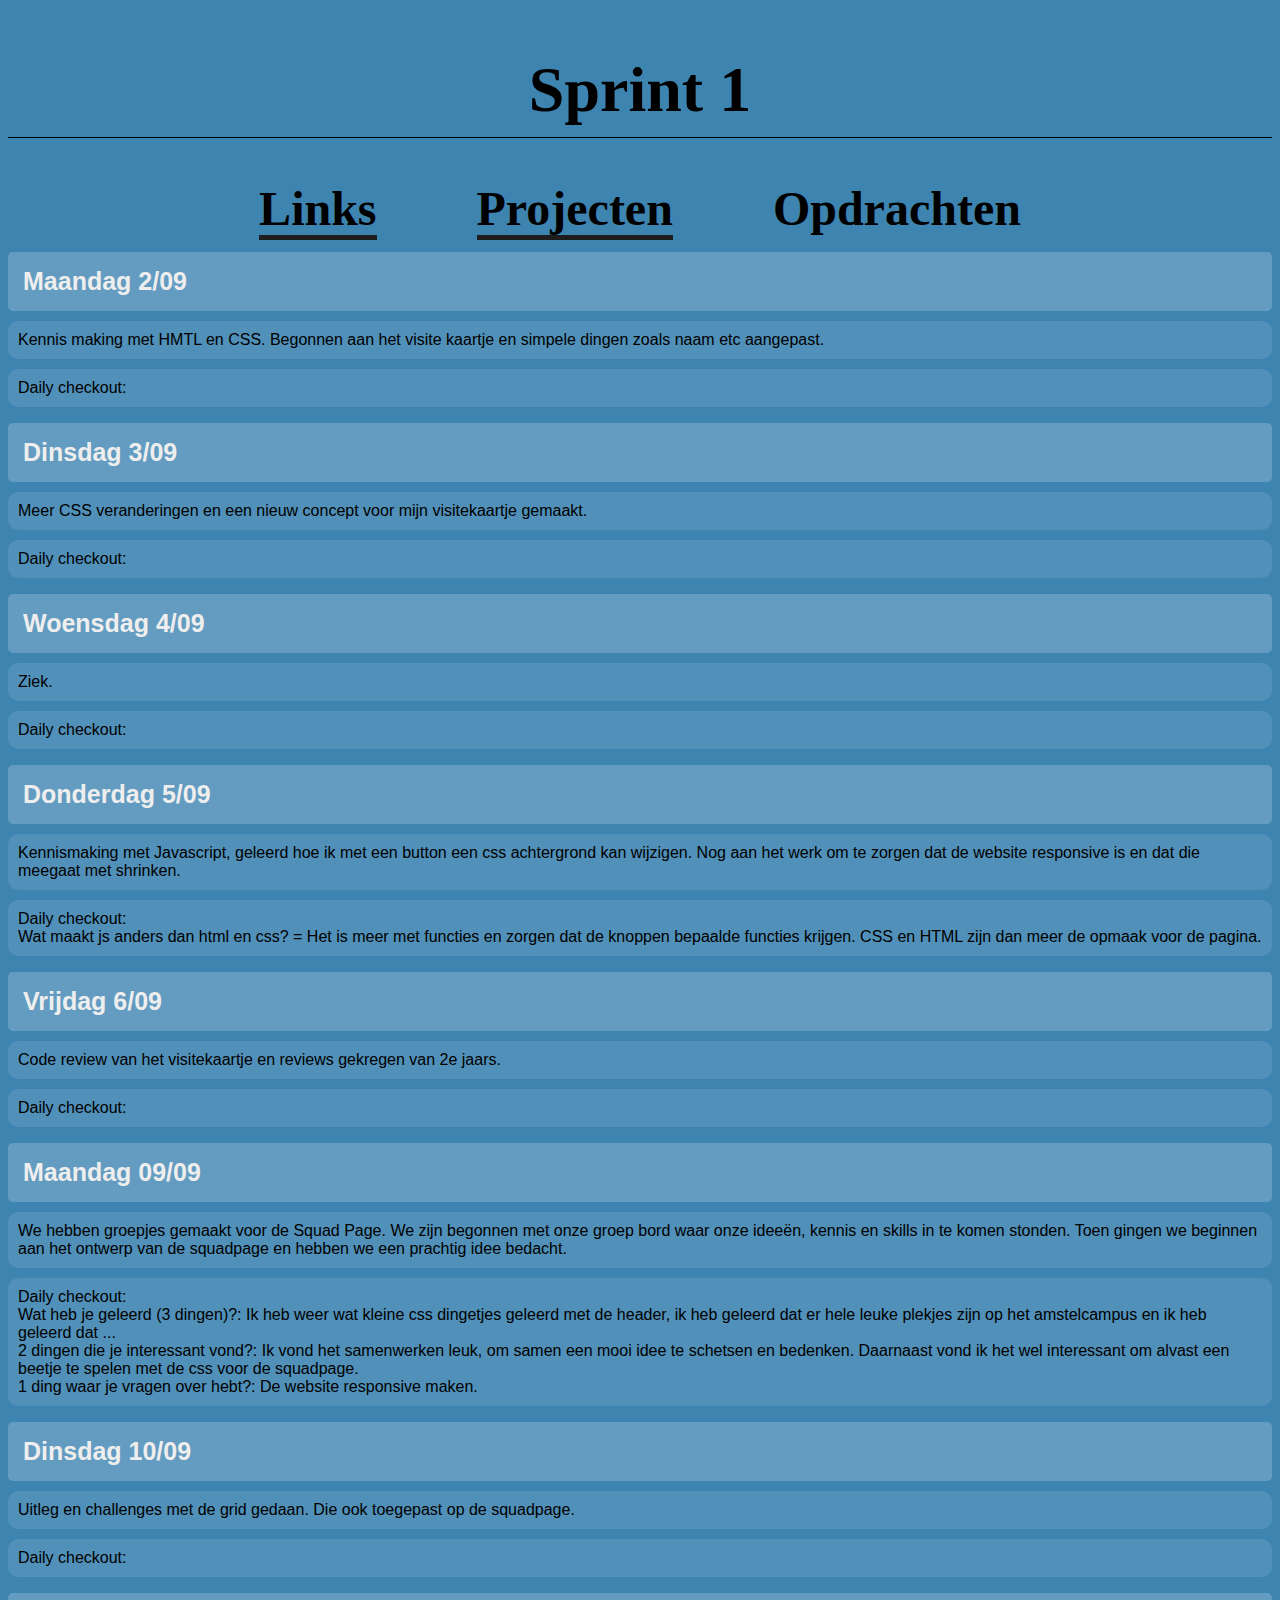
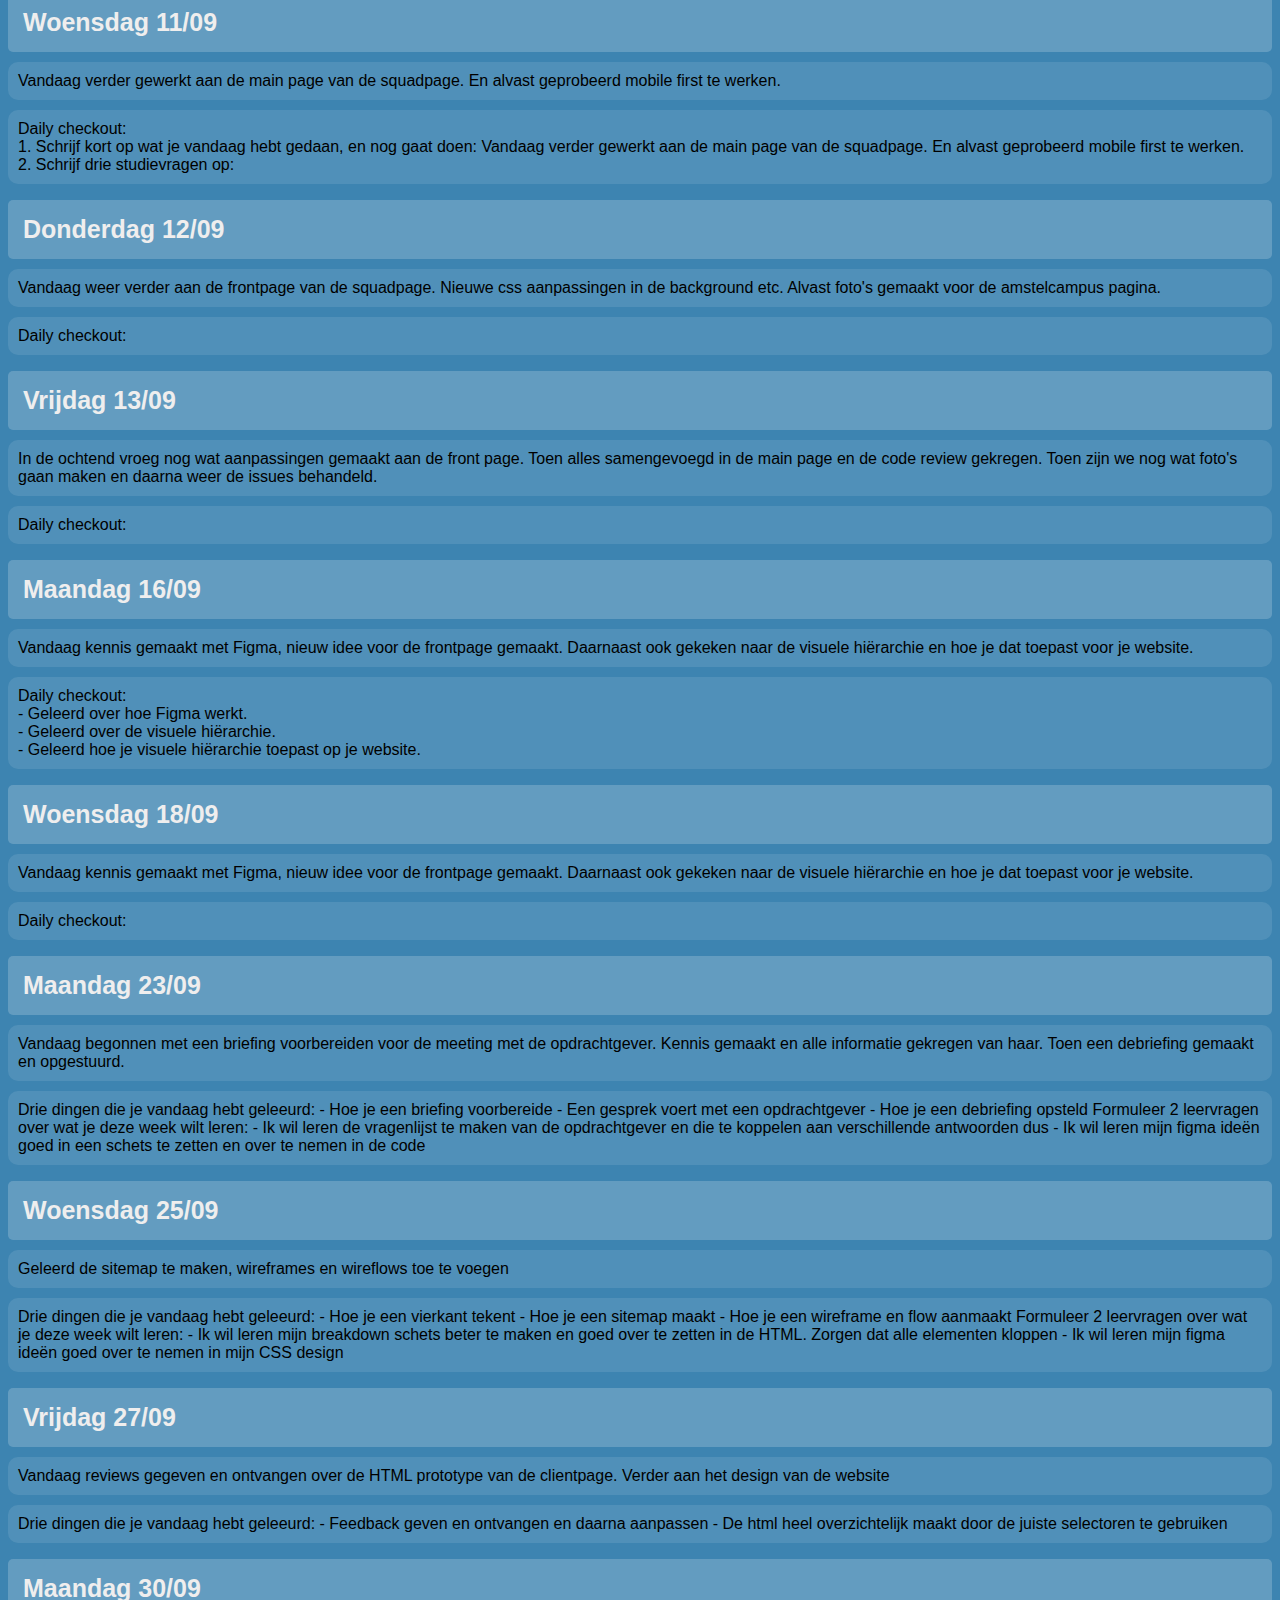
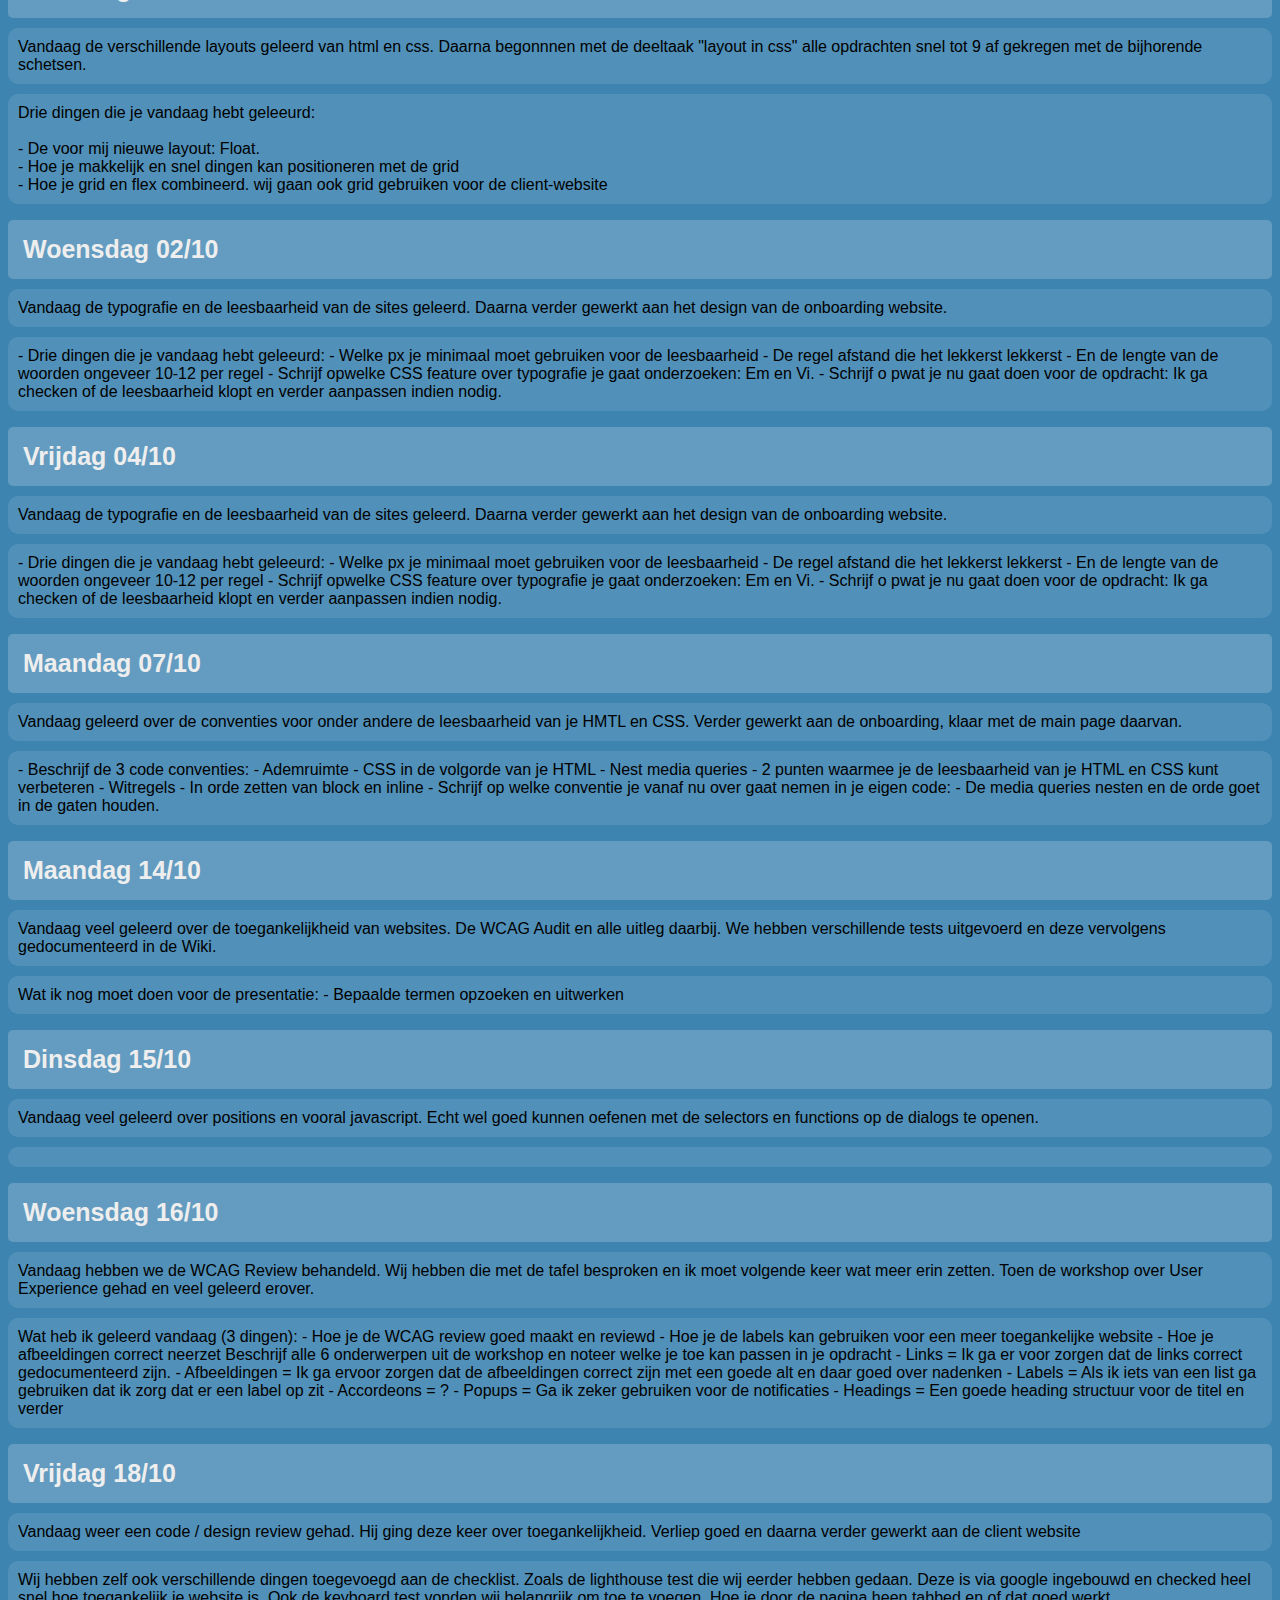
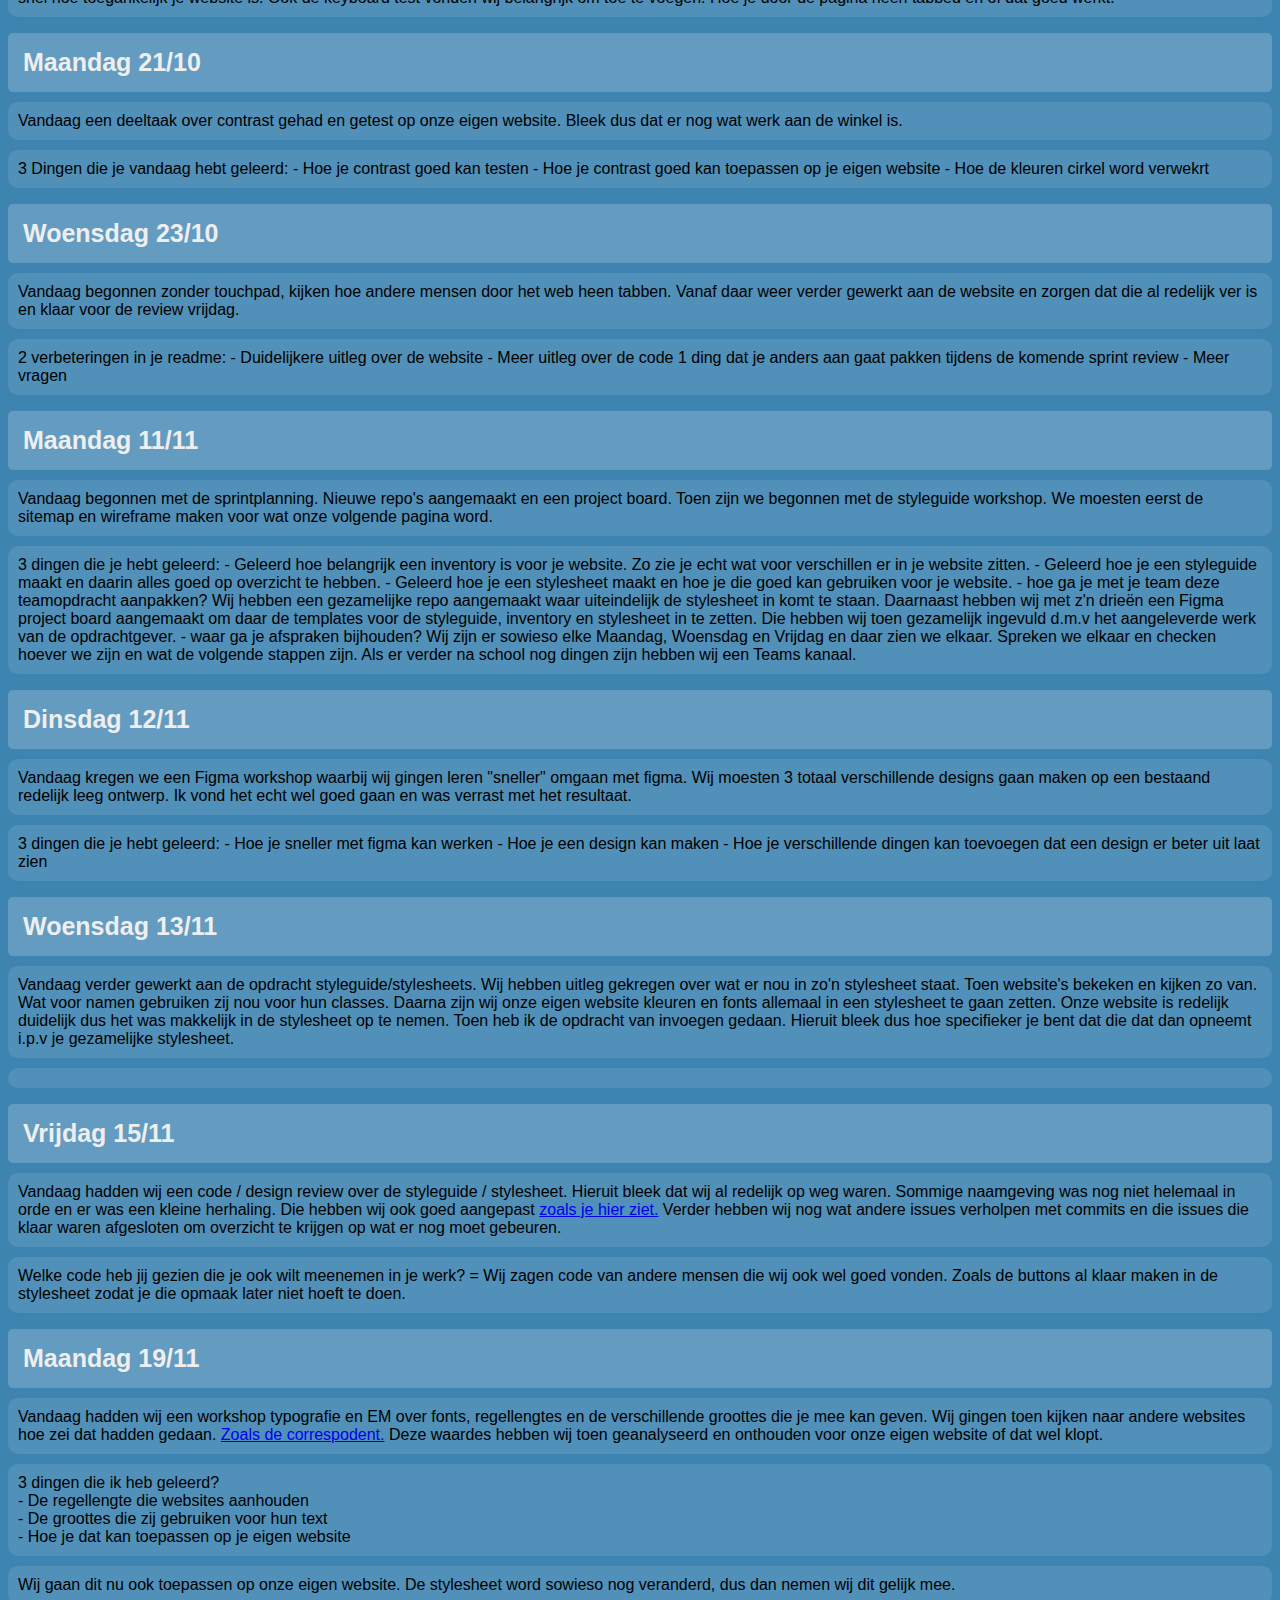
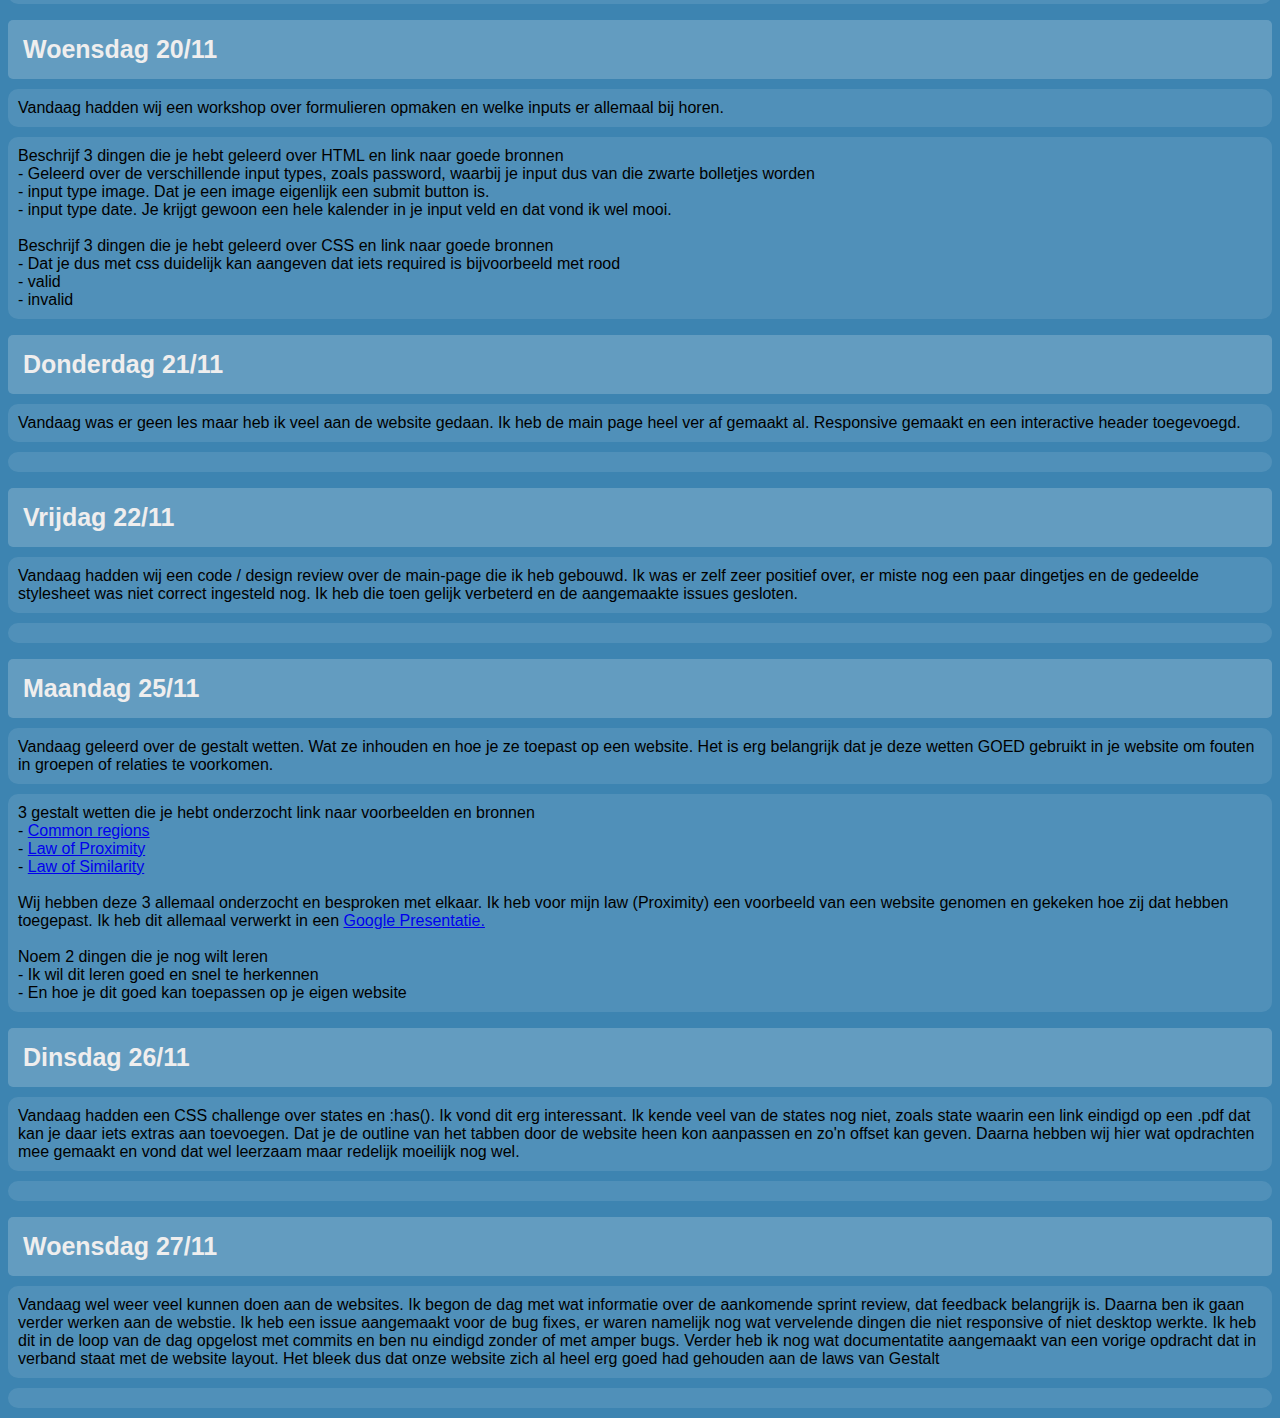
==== commit 13550f50: "Merge branch 'main' of https://github.com/Matthijs217/iloveweb" ====
--- a/semester1/sprints/sprint1.html
+++ b/semester1/sprints/sprint1.html
@@ -412,29 +412,6 @@
             <div class="dagen">Woensdag 27/11</div>
             <p class="maintekst">Vandaag wel weer veel kunnen doen aan de websites. Ik begon de dag met wat informatie over de aankomende sprint review, dat feedback belangrijk is. Daarna ben ik gaan verder werken aan de webstie. Ik heb een issue aangemaakt voor de bug fixes, er waren namelijk nog wat vervelende dingen die niet responsive of niet desktop werkte. Ik heb dit in de loop van de dag opgelost met commits en ben nu eindigd zonder of met amper bugs. Verder heb ik nog wat documentatite aangemaakt van een vorige opdracht dat in verband staat met de website layout. Het bleek dus dat onze website zich al heel erg goed had gehouden aan de laws van Gestalt</p> 
             <p class="dailycheckouts">
-                Wat was je code vraag en hoe heb je het opgelost? Mijn code vaag was: <a href="https://github.com/Matthijs217/look-and-feel-corporate-identity/issues/13">dit</a>. Ik heb het opgelost met de margin-inline zoals in de commit staat. Het is een oplossing, maar voor volgende sprint zet ik een nieuwe container er omheen
-                </p>
-        </section>
-
-        <section>
-            <div class="dagen">Vrijdag 29/11</div>
-            <p class="maintekst">Vandaag de retrospect van de afgelopen sprints gehad. Alles gedocumenteerd en terug gekeken op de afgelopen sprints.</p> 
-            <p class="dailycheckouts">
-                </p>
-        </section>
-
-        <section>
-            <div class="dagen">Maandag 02/12</div>
-            <p class="maintekst">Vandaag wel weer veel kunnen doen aan de websites. Ik begon de dag met wat informatie over de aankomende sprint review, dat feedback belangrijk is. Daarna ben ik gaan verder werken aan de webstie. Ik heb een issue aangemaakt voor de bug fixes, er waren namelijk nog wat vervelende dingen die niet responsive of niet desktop werkte. Ik heb dit in de loop van de dag opgelost met commits en ben nu eindigd zonder of met amper bugs. Verder heb ik nog wat documentatite aangemaakt van een vorige opdracht dat in verband staat met de website layout. Het bleek dus dat onze website zich al heel erg goed had gehouden aan de laws van Gestalt</p> 
-            <p class="dailycheckouts">
-                Hoever ben je met de deeltaak JS fundamentals, wat wil je nog leren over JavaScript? Ik ben bij les 3 van JS fundamentals. Ik wil nog leren hoe je een goede functie maakt en hoe je die kan toepassen op je website. Ook wil ik gewoon wat bekender er mee worden en echt vanaf 0 zelf alles kunnen opschrijven.
-                </p>
-        </section>
-
-        <section>
-            <div class="dagen">Dinsdag 03/12</div>
-            <p class="maintekst">Vandaag ben ik verder gegaan met de JavaScript fundamentals. </p> 
-            <p class="dailycheckouts">
                 </p>
         </section>
     
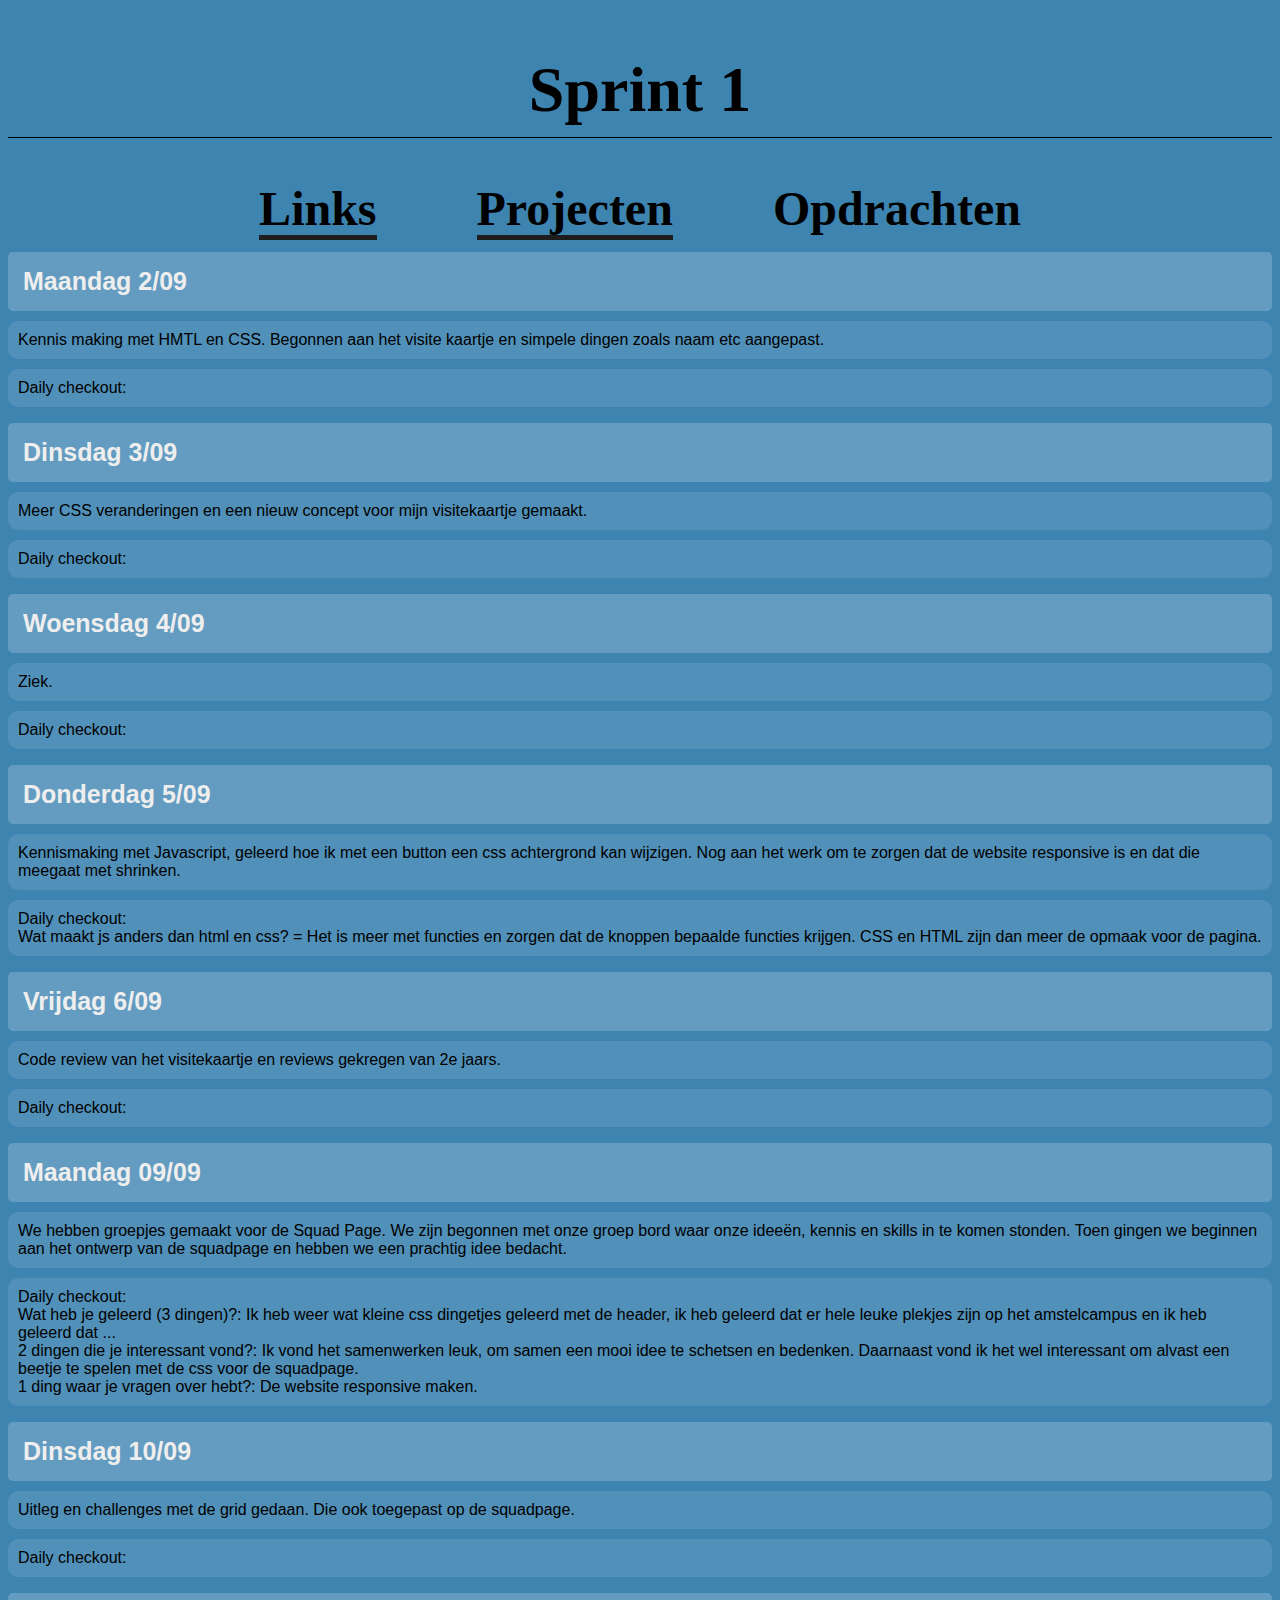
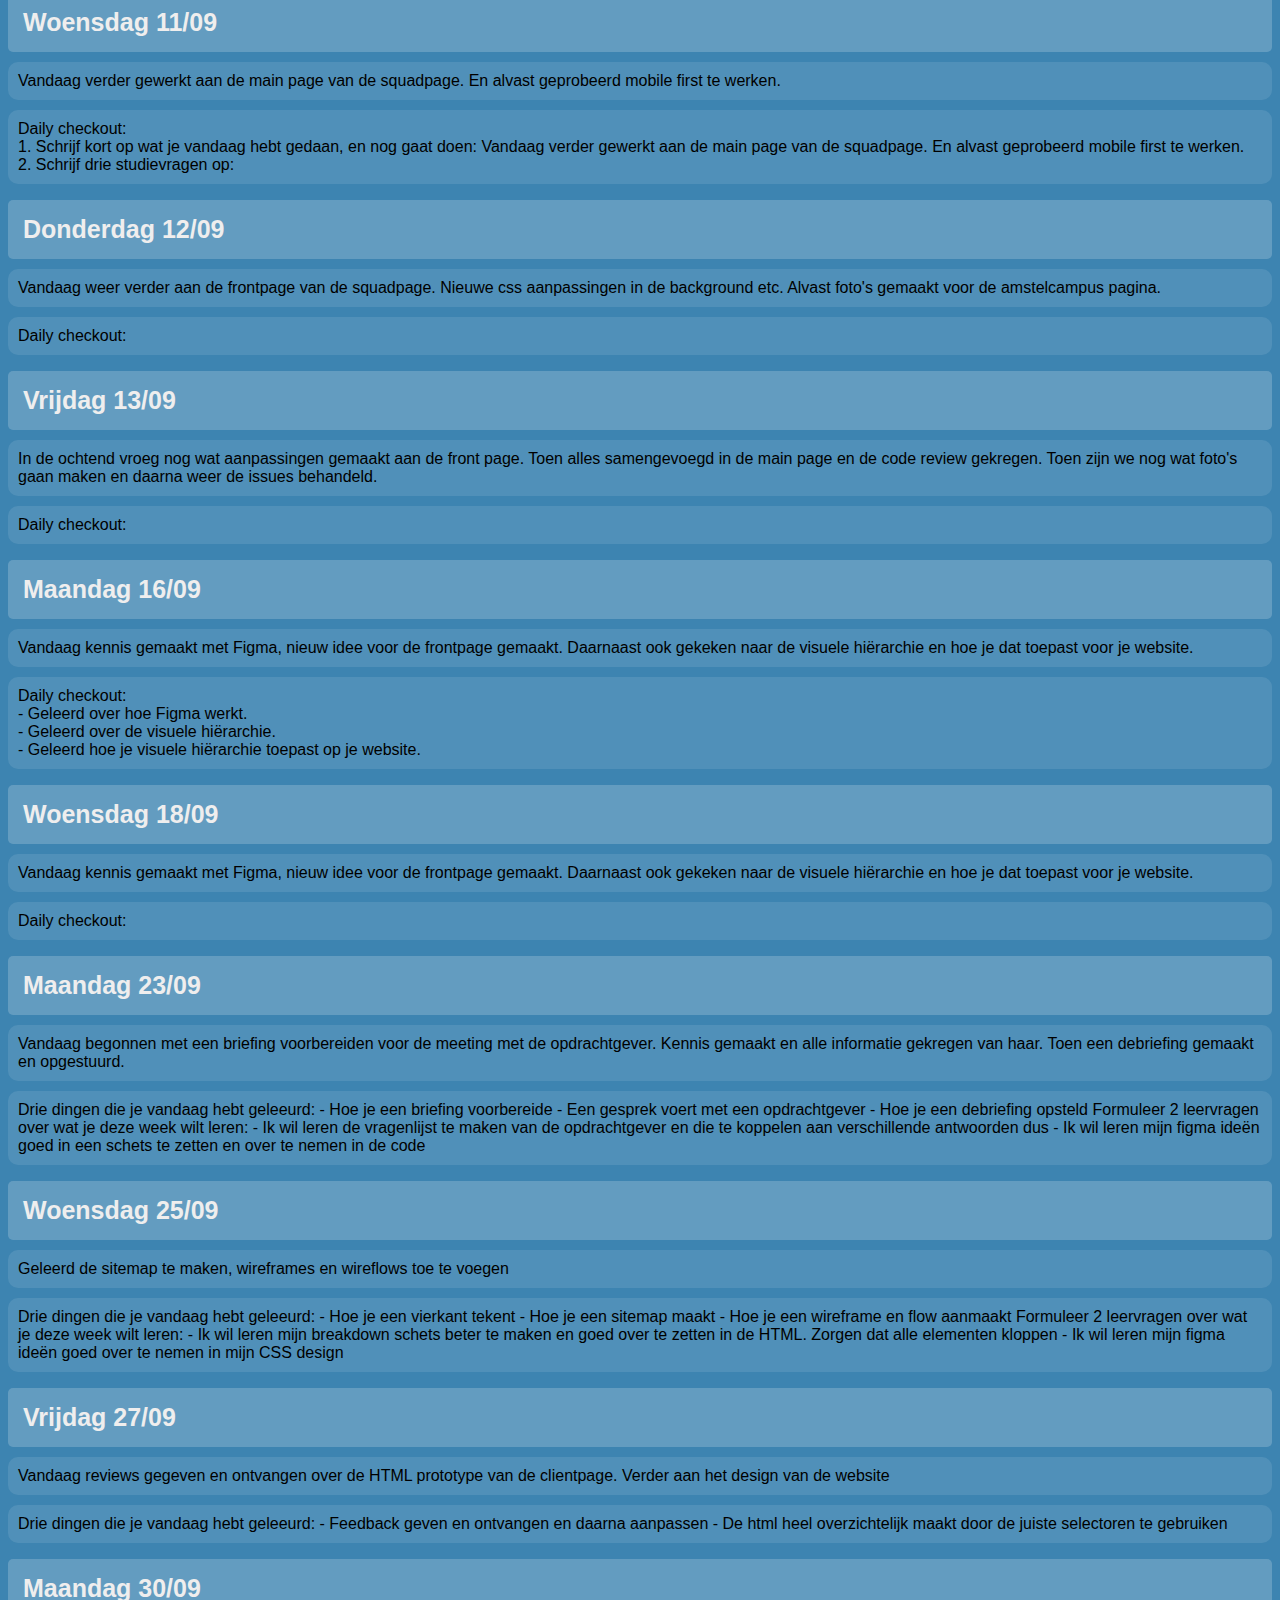
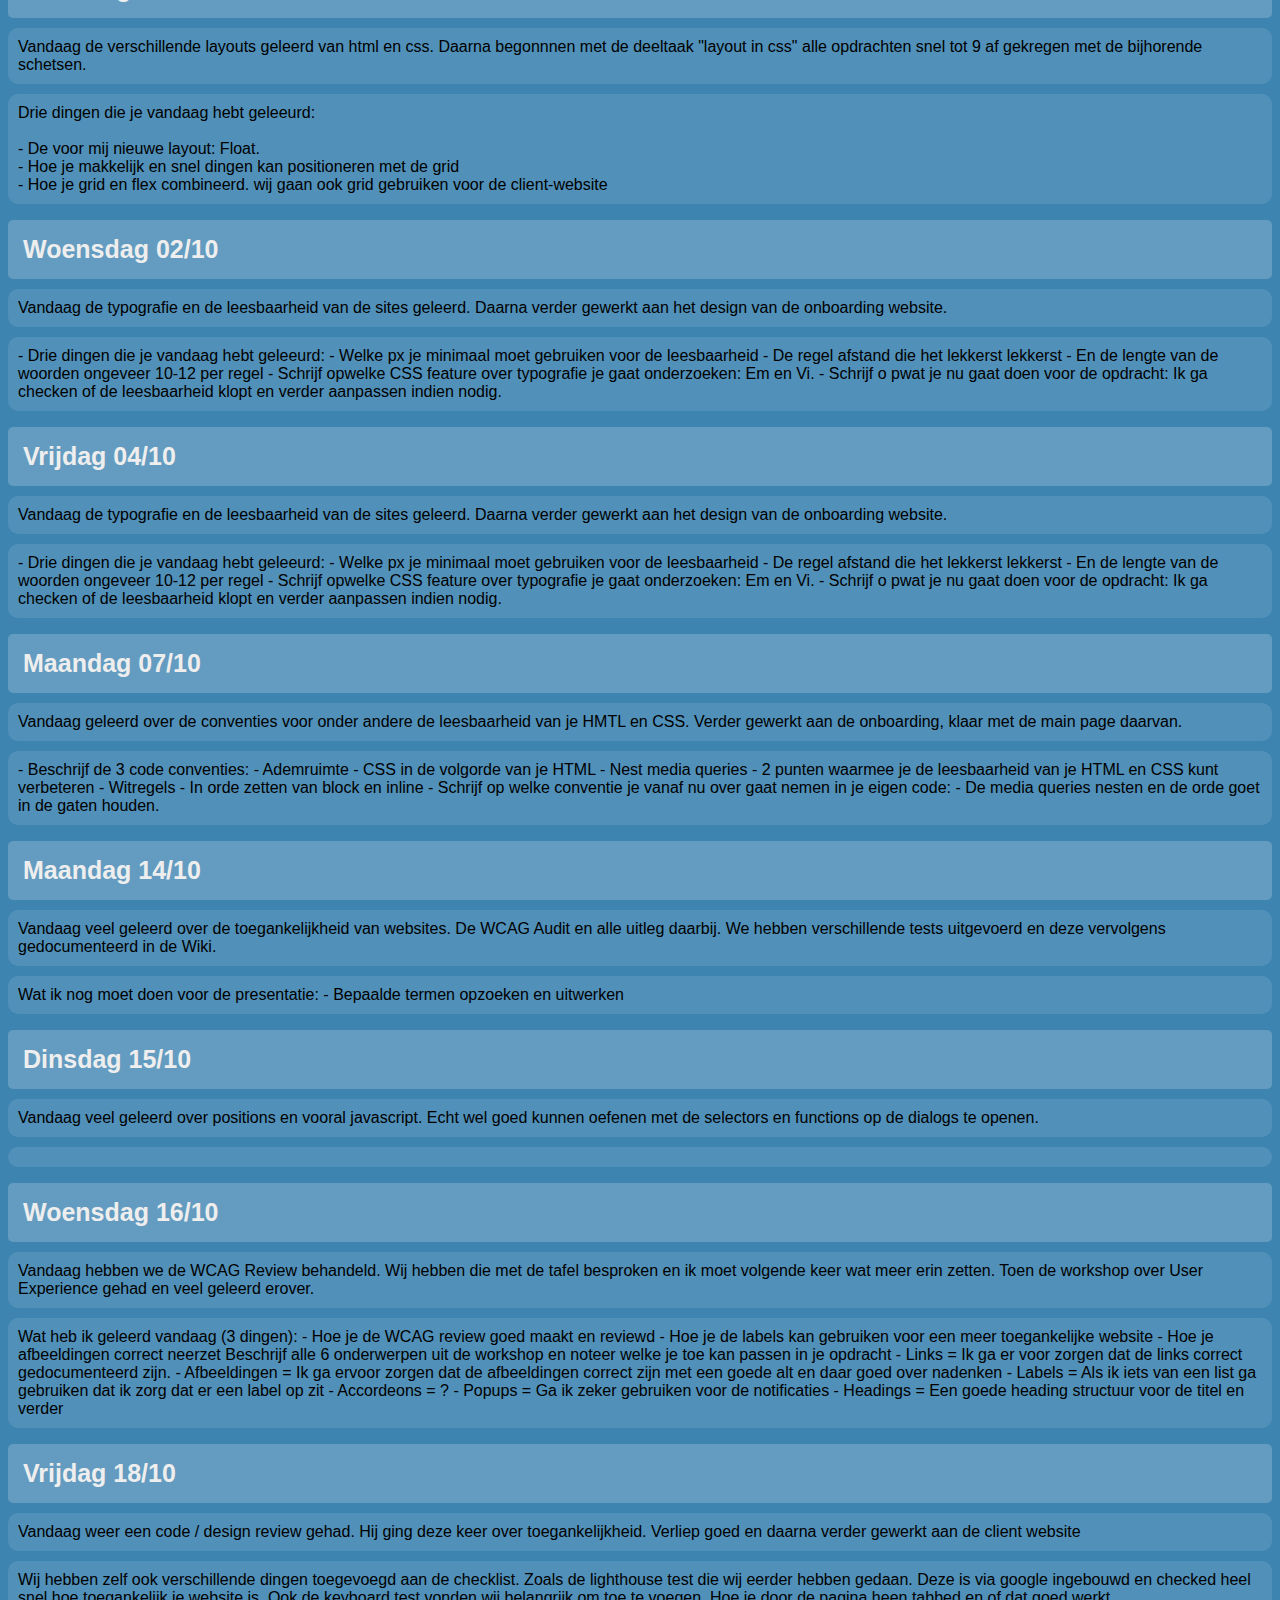
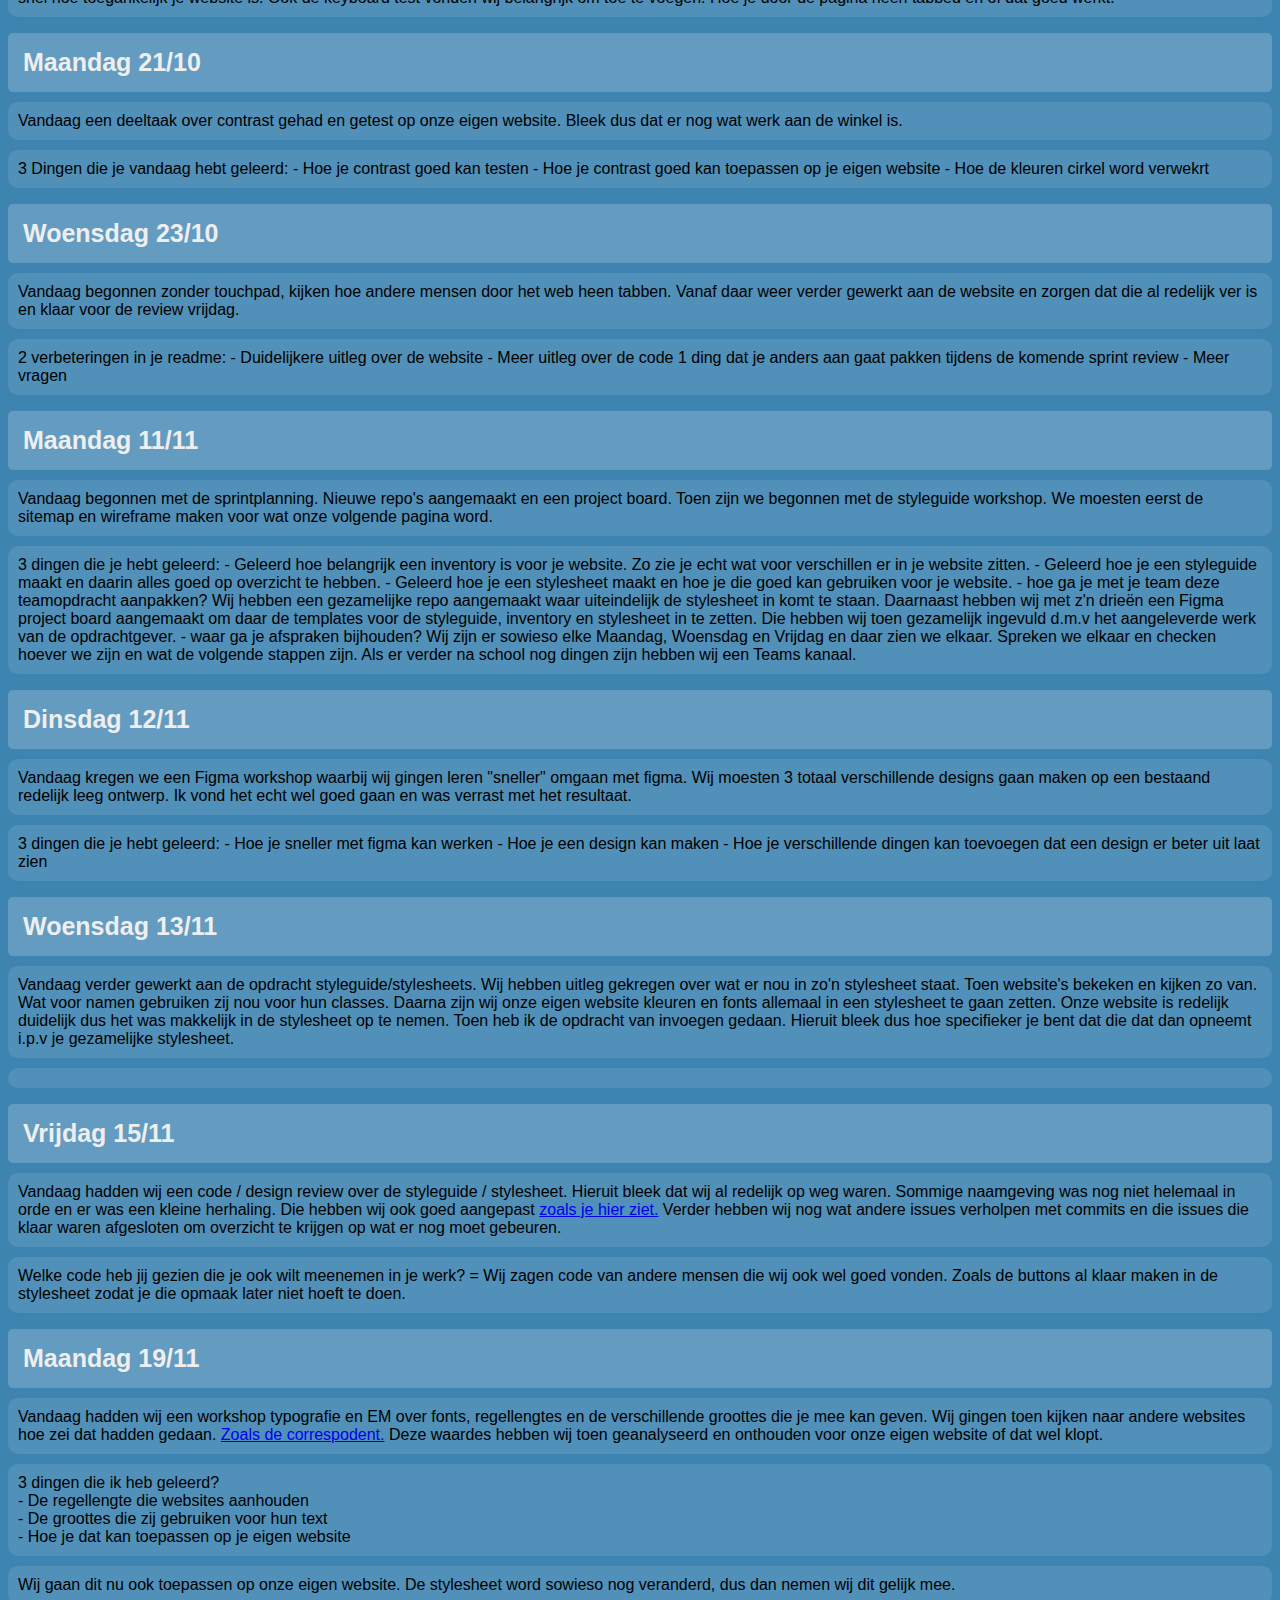
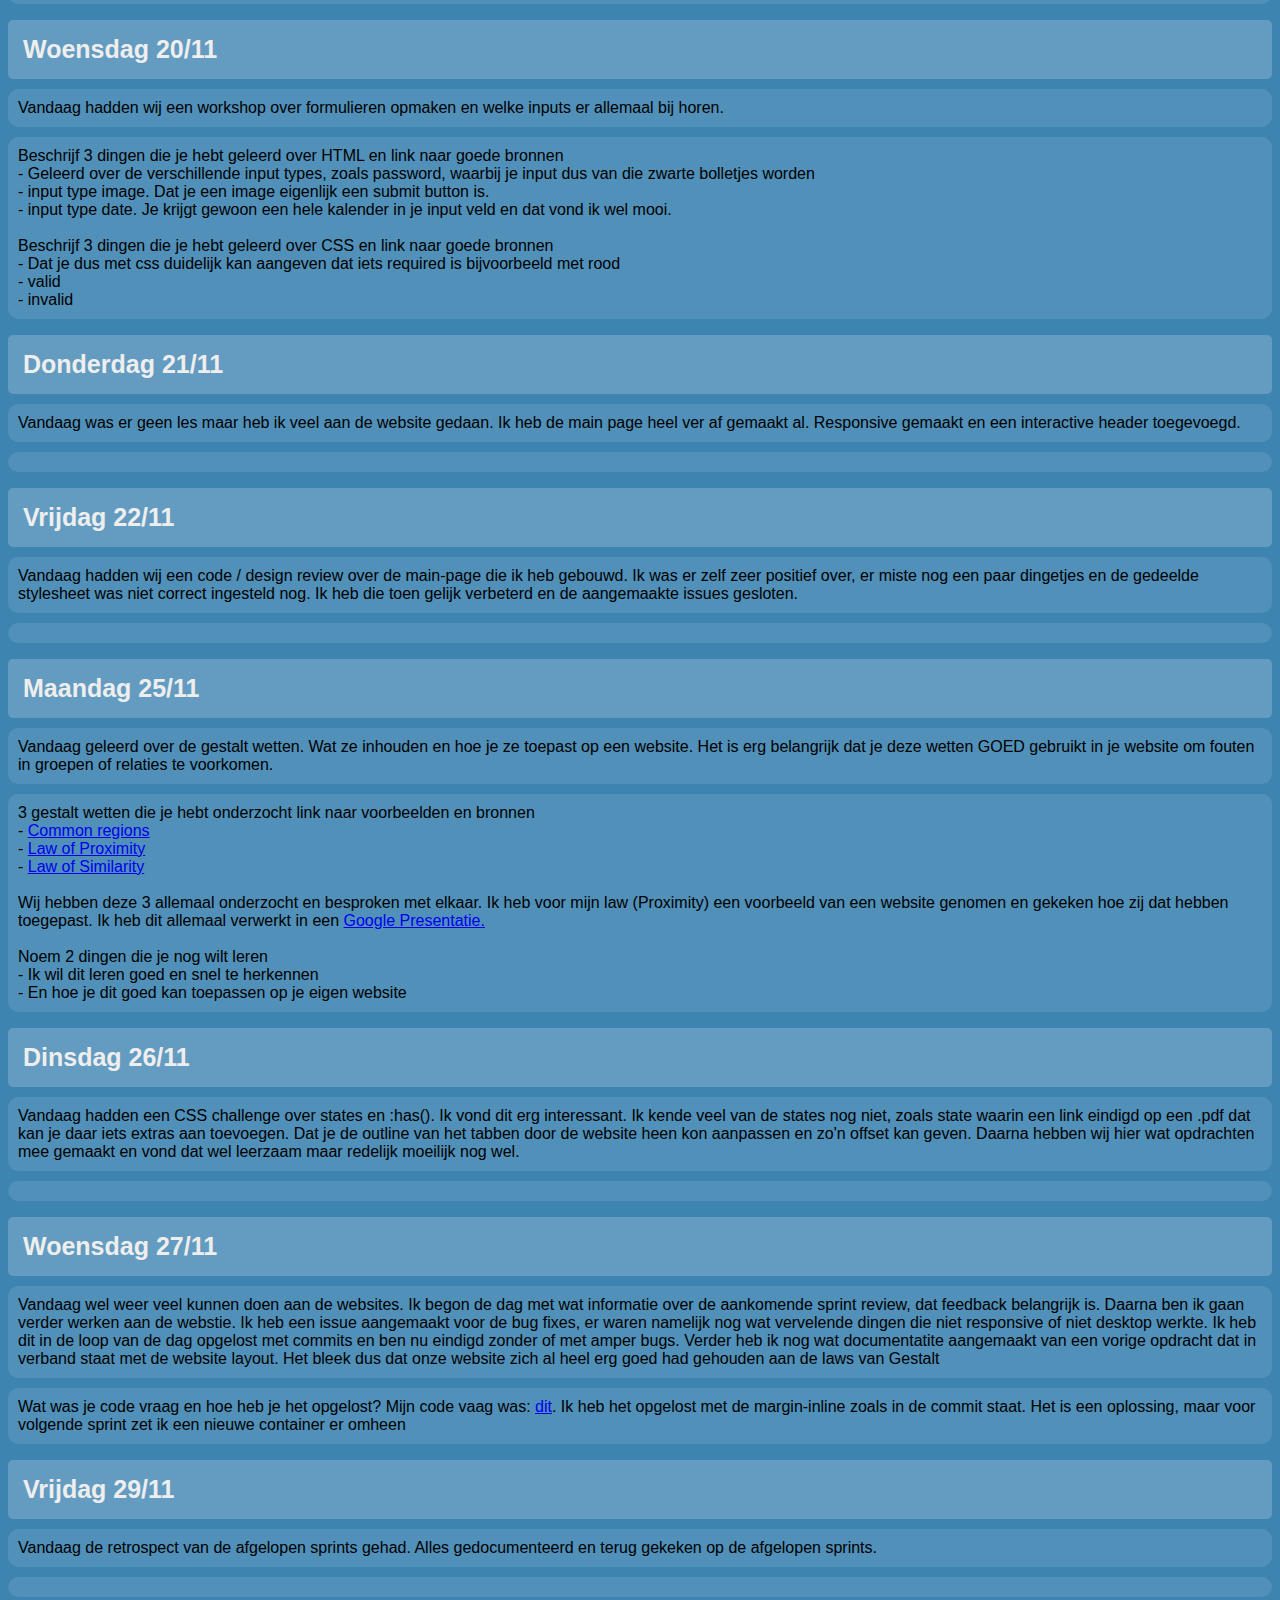
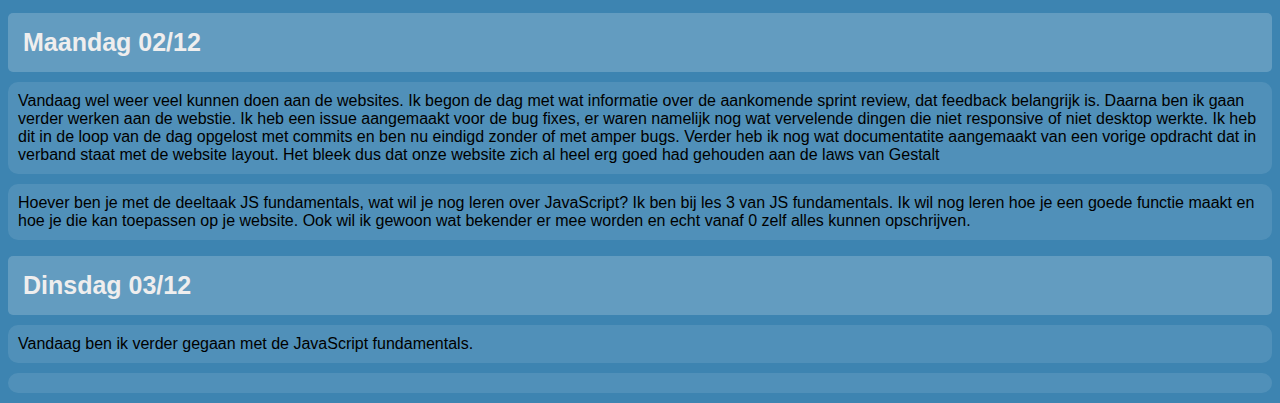
==== commit 0fccbf3a: "update iloveweb" ====
--- a/semester1/sprints/sprint1.html
+++ b/semester1/sprints/sprint1.html
@@ -412,6 +412,27 @@
             <div class="dagen">Woensdag 27/11</div>
             <p class="maintekst">Vandaag wel weer veel kunnen doen aan de websites. Ik begon de dag met wat informatie over de aankomende sprint review, dat feedback belangrijk is. Daarna ben ik gaan verder werken aan de webstie. Ik heb een issue aangemaakt voor de bug fixes, er waren namelijk nog wat vervelende dingen die niet responsive of niet desktop werkte. Ik heb dit in de loop van de dag opgelost met commits en ben nu eindigd zonder of met amper bugs. Verder heb ik nog wat documentatite aangemaakt van een vorige opdracht dat in verband staat met de website layout. Het bleek dus dat onze website zich al heel erg goed had gehouden aan de laws van Gestalt</p> 
             <p class="dailycheckouts">
+                Wat was je code vraag en hoe heb je het opgelost? Mijn code vaag was: <a href="https://github.com/Matthijs217/look-and-feel-corporate-identity/issues/13">dit</a>. Ik heb het opgelost met de margin-inline zoals in de commit staat. Het is een oplossing, maar voor volgende sprint zet ik een nieuwe container er omheen
+                </p>
+        </section>
+        <section>
+            <div class="dagen">Vrijdag 29/11</div>
+            <p class="maintekst">Vandaag de retrospect van de afgelopen sprints gehad. Alles gedocumenteerd en terug gekeken op de afgelopen sprints.</p> 
+            <p class="dailycheckouts">
+                </p>
+        </section>
+
+        <section>
+            <div class="dagen">Maandag 02/12</div>
+            <p class="maintekst">Vandaag wel weer veel kunnen doen aan de websites. Ik begon de dag met wat informatie over de aankomende sprint review, dat feedback belangrijk is. Daarna ben ik gaan verder werken aan de webstie. Ik heb een issue aangemaakt voor de bug fixes, er waren namelijk nog wat vervelende dingen die niet responsive of niet desktop werkte. Ik heb dit in de loop van de dag opgelost met commits en ben nu eindigd zonder of met amper bugs. Verder heb ik nog wat documentatite aangemaakt van een vorige opdracht dat in verband staat met de website layout. Het bleek dus dat onze website zich al heel erg goed had gehouden aan de laws van Gestalt</p> 
+            <p class="dailycheckouts">
+                Hoever ben je met de deeltaak JS fundamentals, wat wil je nog leren over JavaScript? Ik ben bij les 3 van JS fundamentals. Ik wil nog leren hoe je een goede functie maakt en hoe je die kan toepassen op je website. Ook wil ik gewoon wat bekender er mee worden en echt vanaf 0 zelf alles kunnen opschrijven.
+                </p>
+        </section>
+        <section>
+            <div class="dagen">Dinsdag 03/12</div>
+            <p class="maintekst">Vandaag ben ik verder gegaan met de JavaScript fundamentals. </p> 
+            <p class="dailycheckouts">
                 </p>
         </section>
     
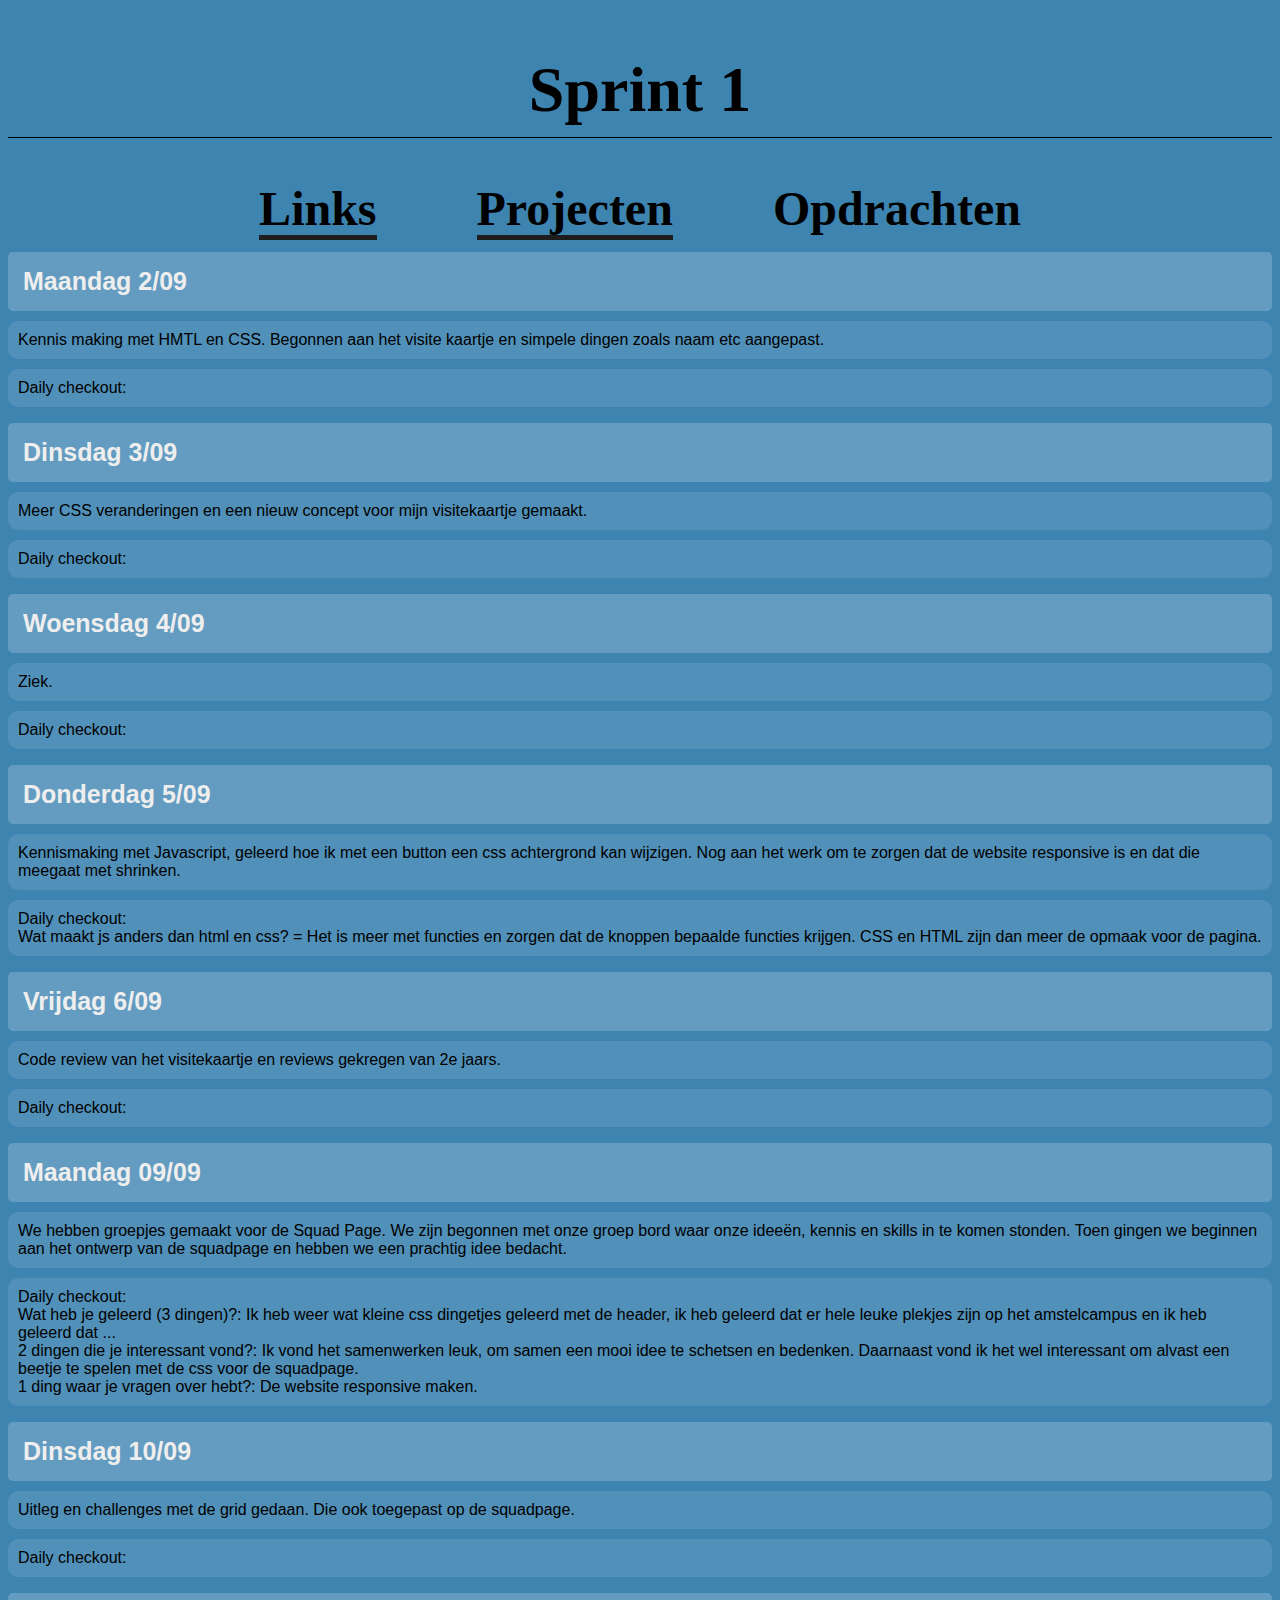
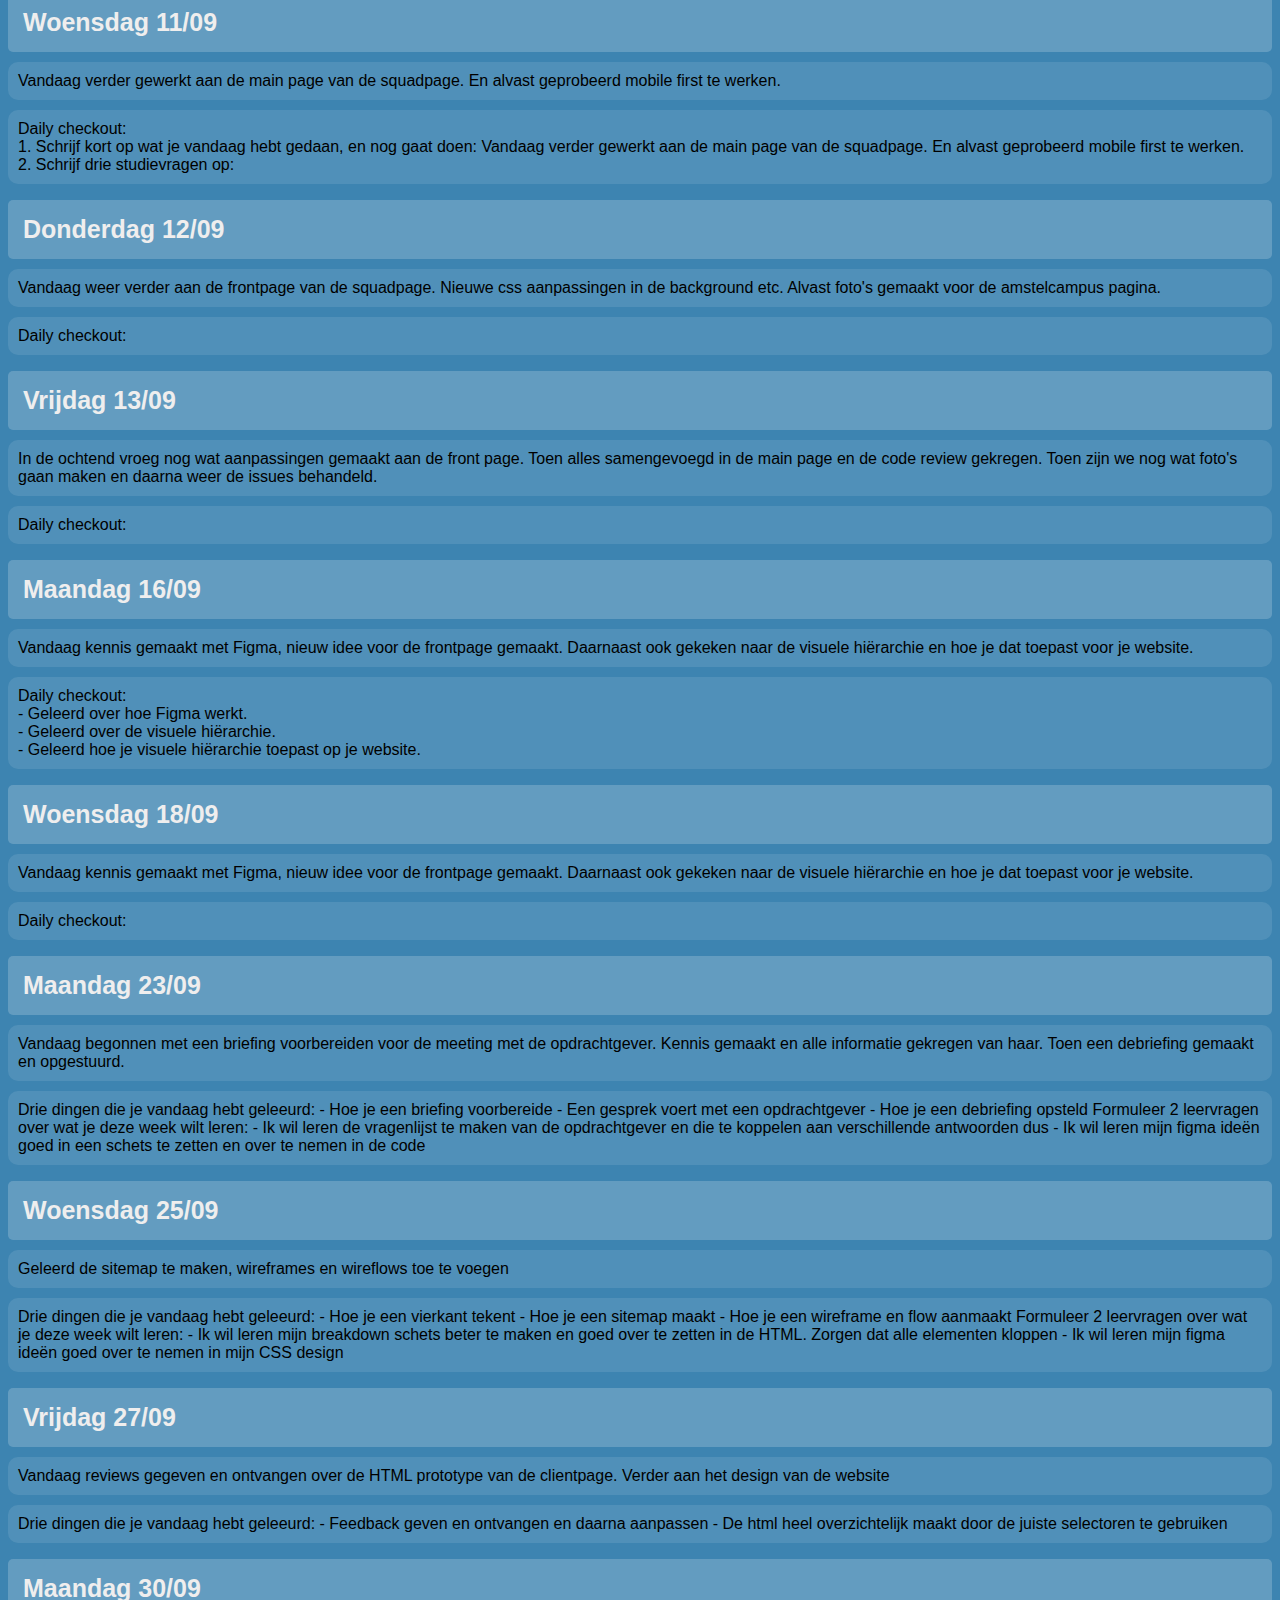
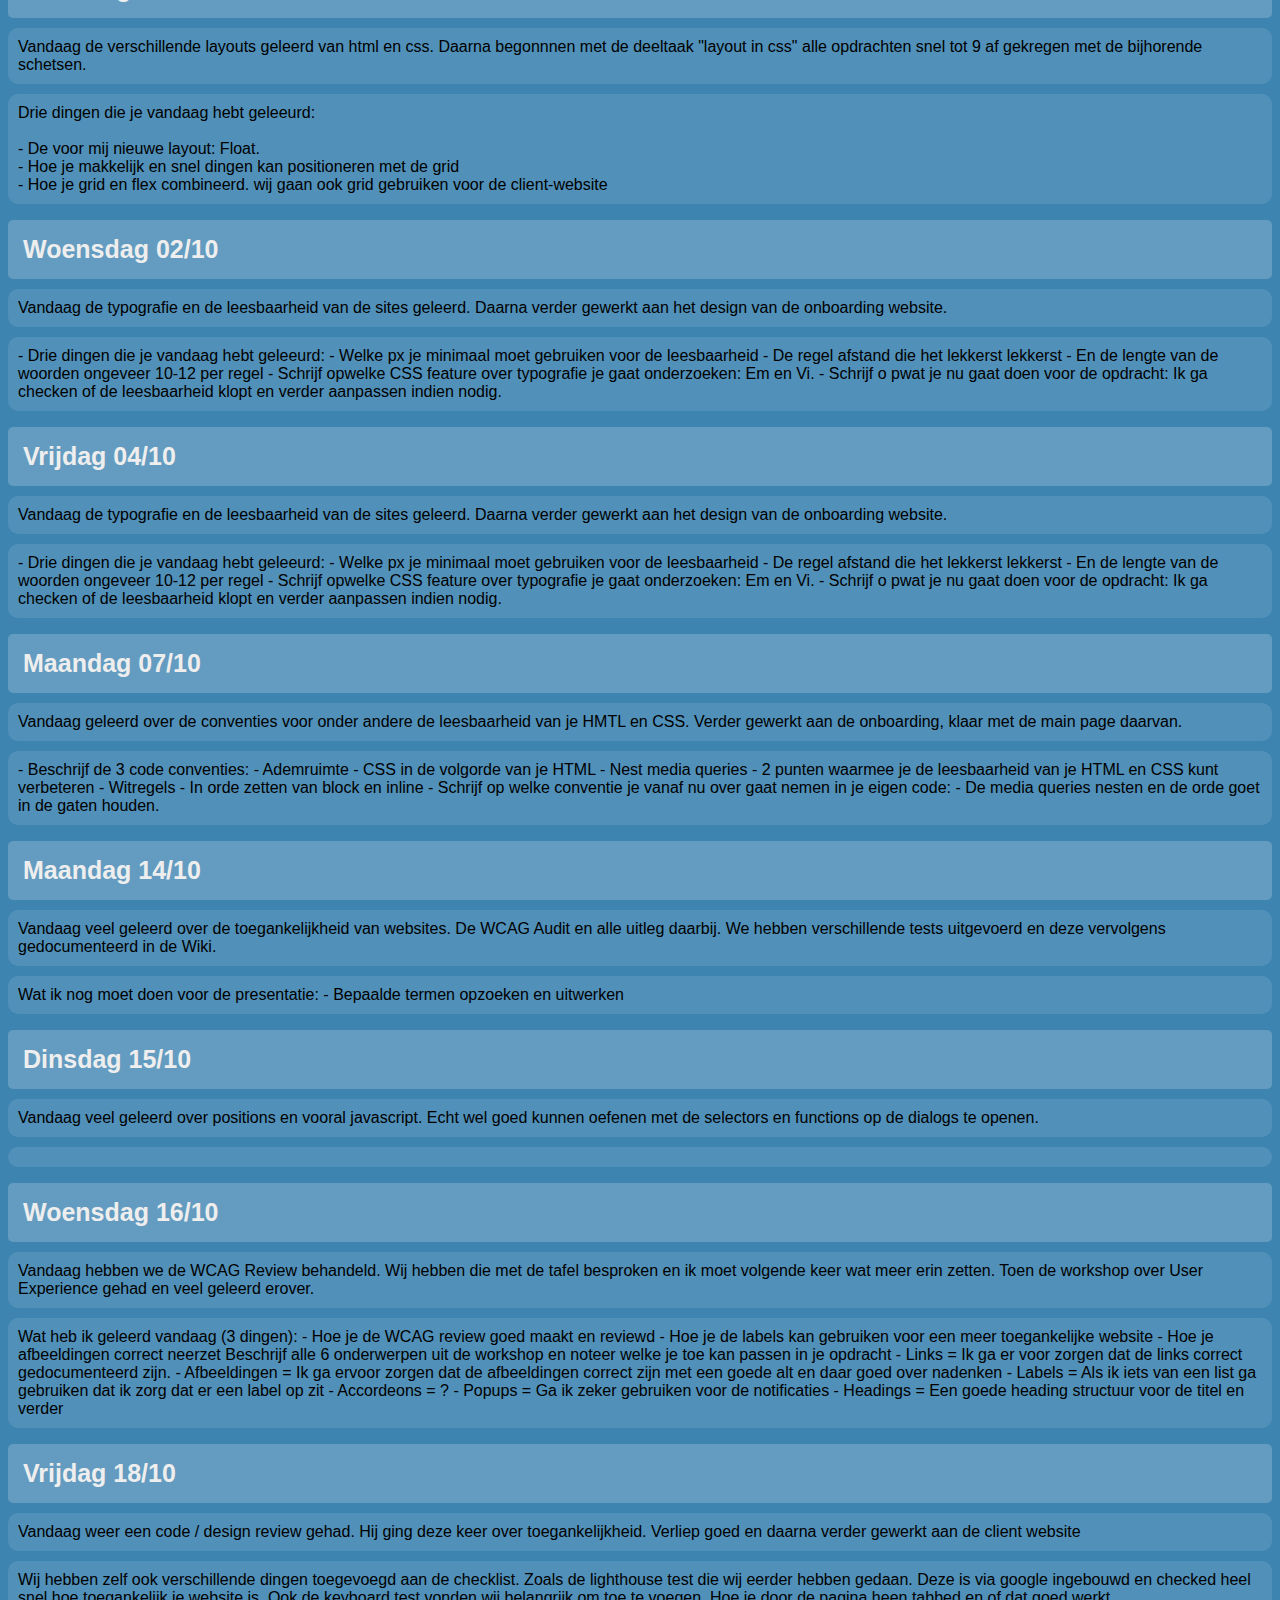
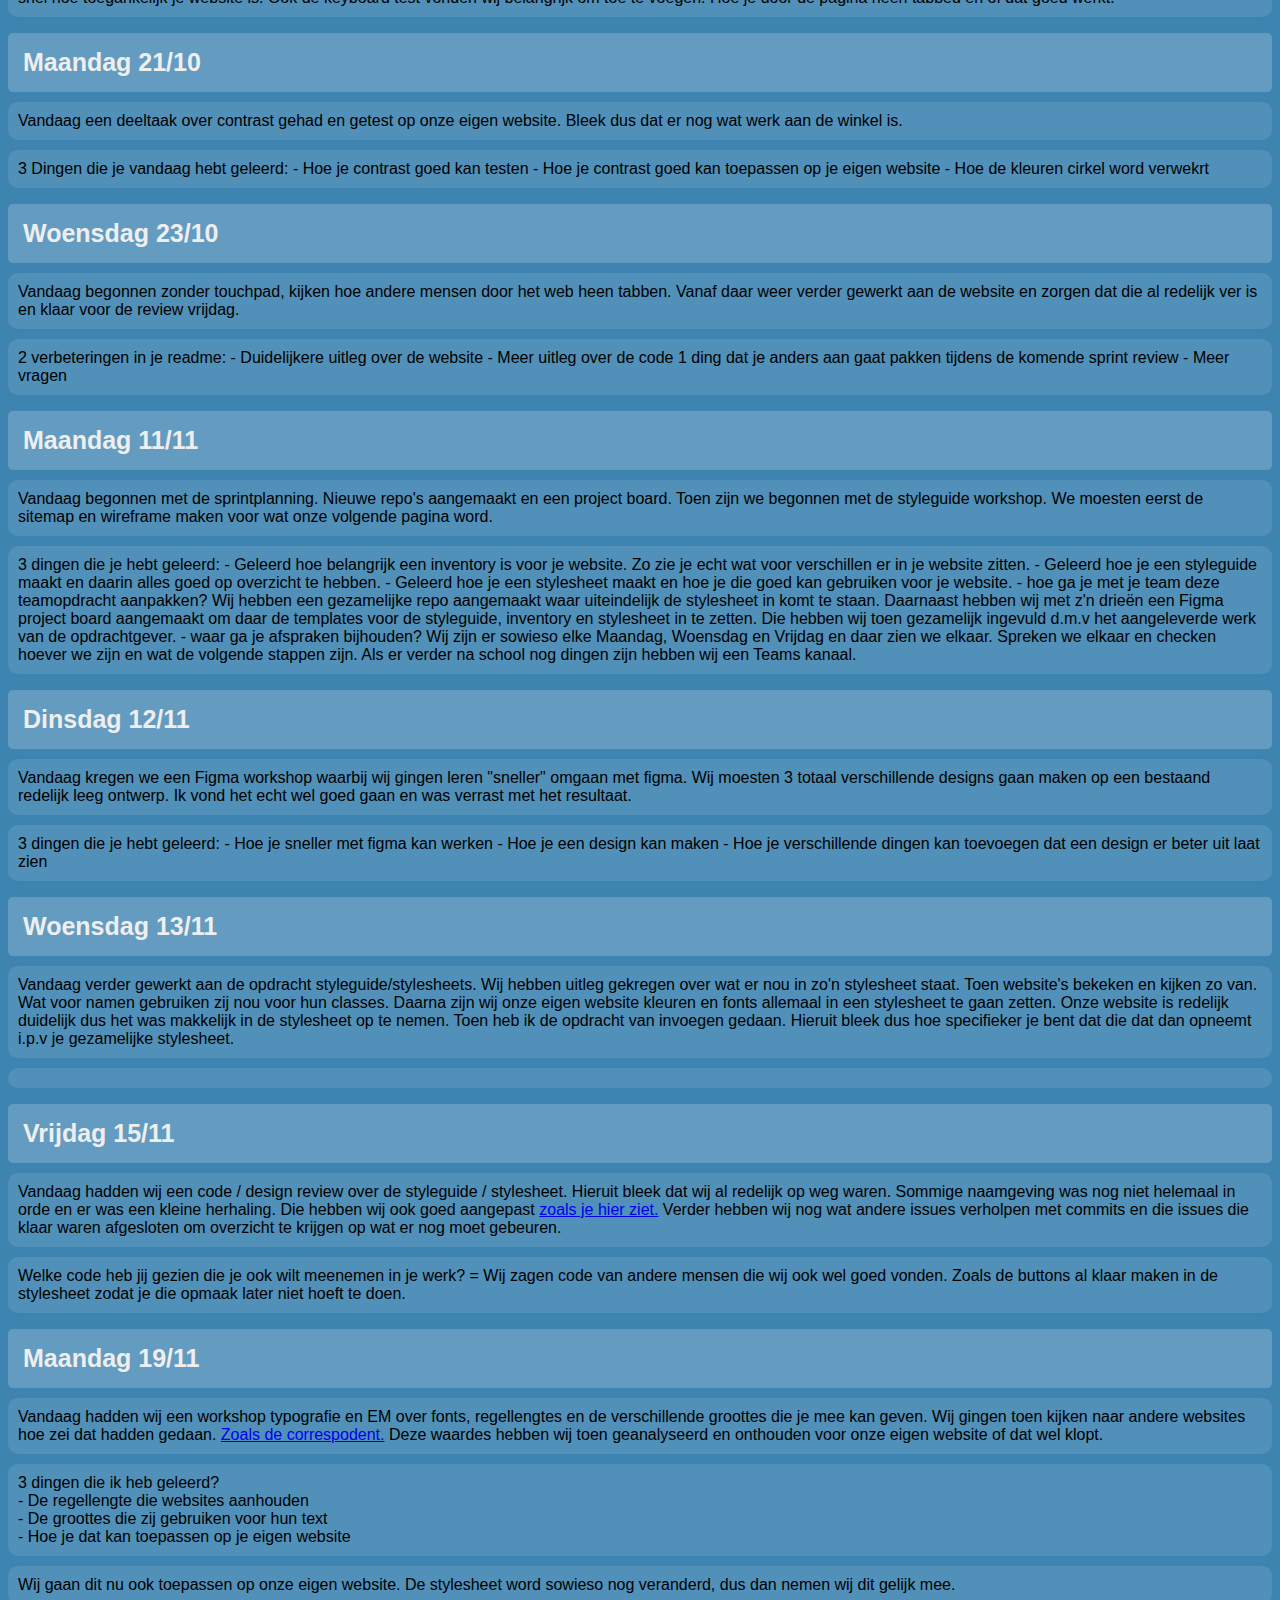
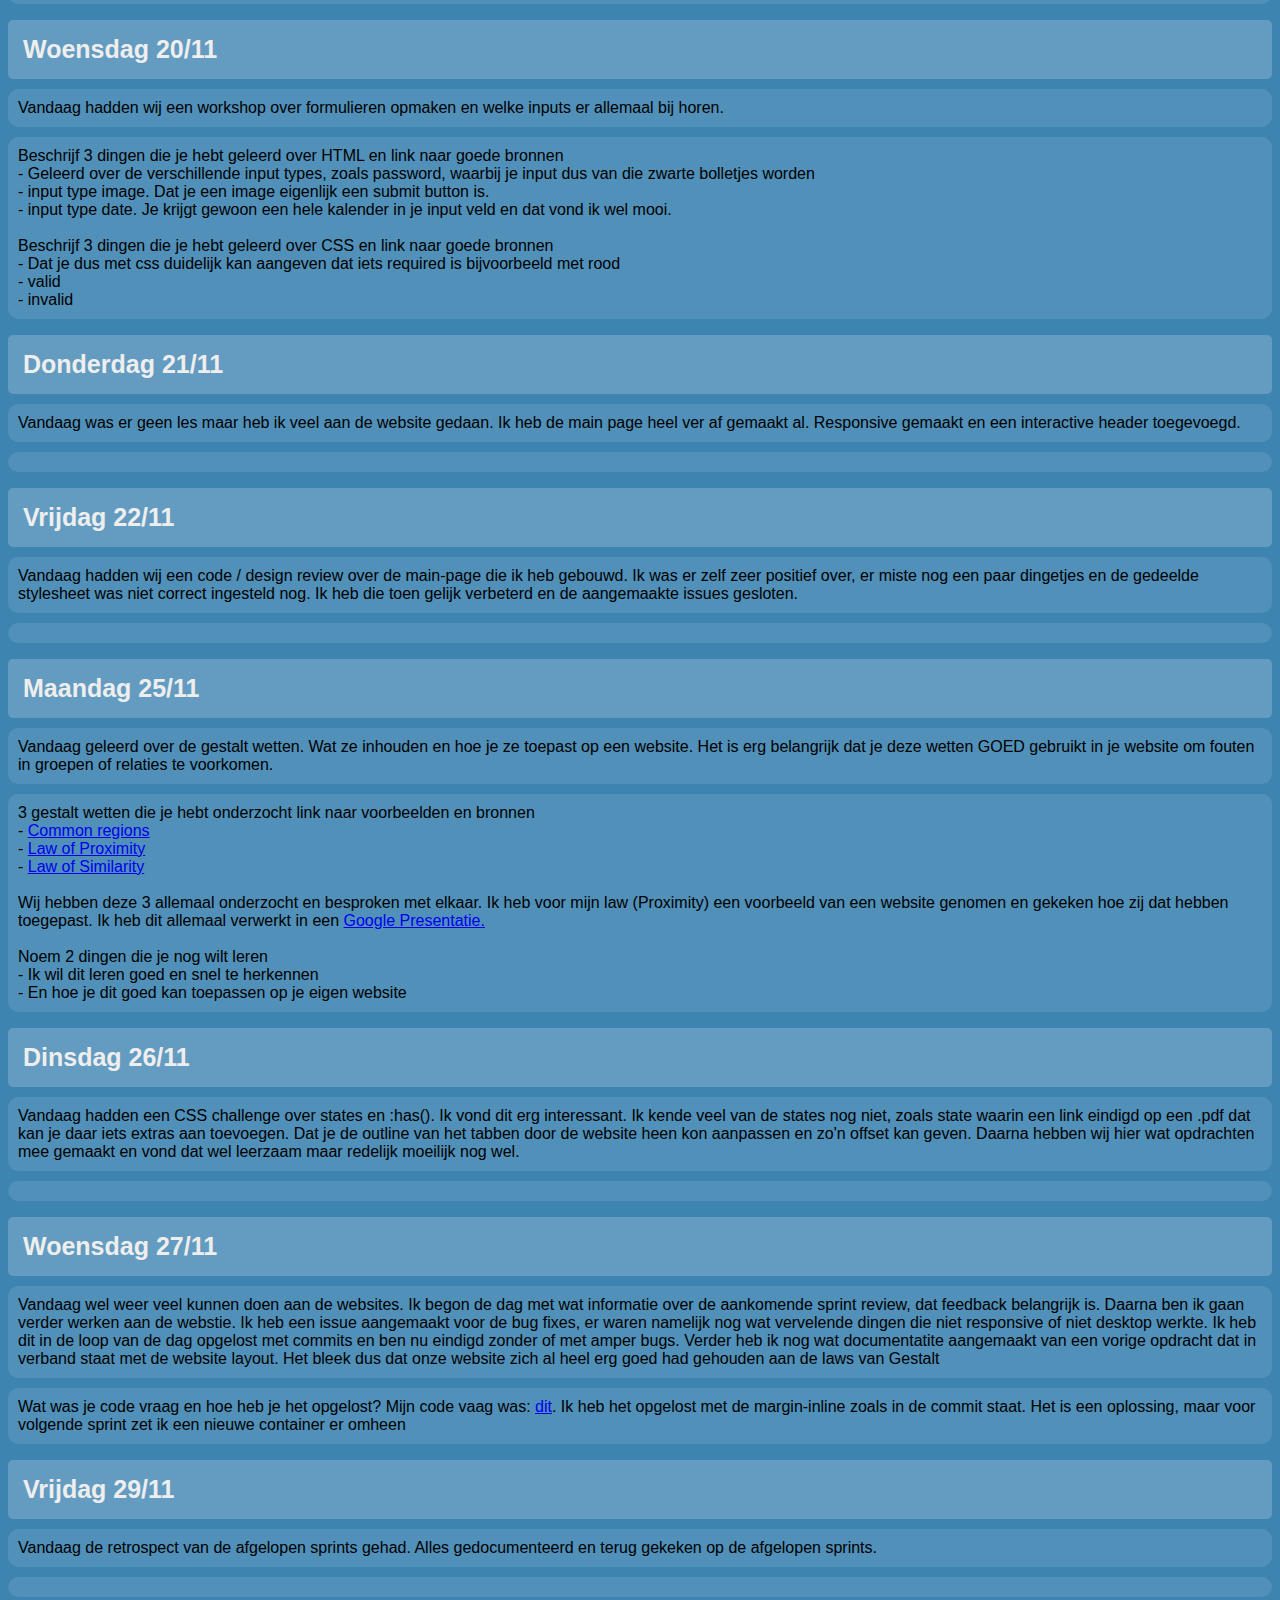
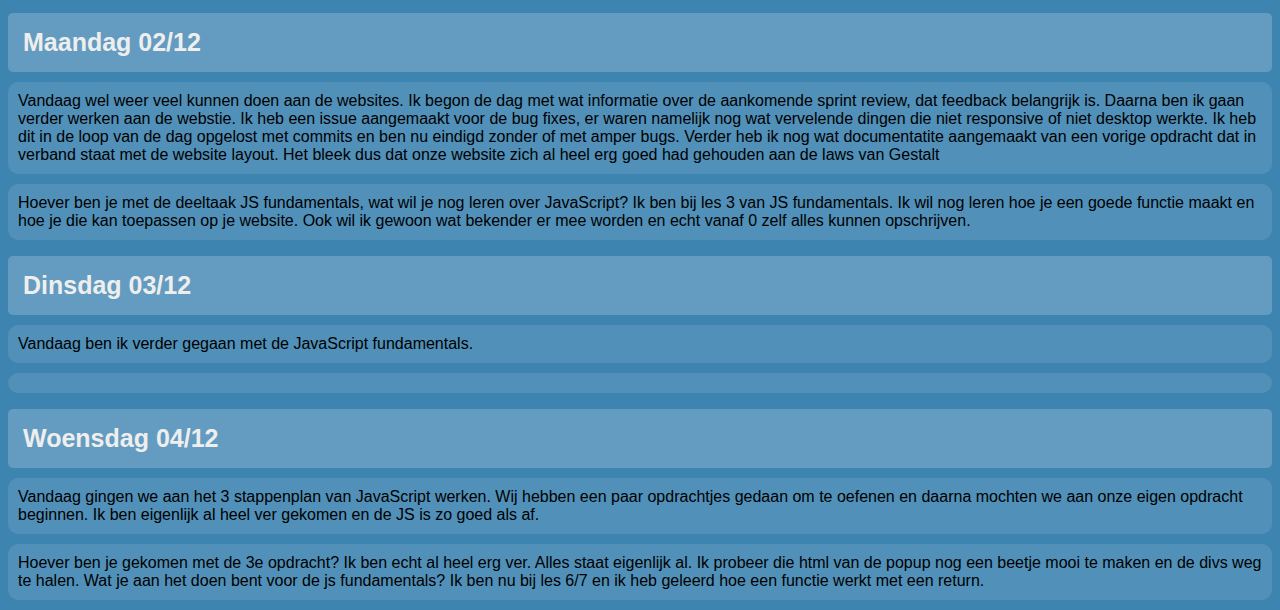
==== commit f31b20f6: "**" ====
--- a/semester1/sprints/sprint1.html
+++ b/semester1/sprints/sprint1.html
@@ -435,6 +435,15 @@
             <p class="dailycheckouts">
                 </p>
         </section>
+
+        <section>
+            <div class="dagen">Woensdag 04/12</div>
+            <p class="maintekst">Vandaag gingen we aan het 3 stappenplan van JavaScript werken. Wij hebben een paar opdrachtjes gedaan om te oefenen en daarna mochten we aan onze eigen opdracht beginnen. Ik ben eigenlijk al heel ver gekomen en de JS is zo goed als af. </p> 
+            <p class="dailycheckouts">
+                Hoever ben je gekomen met de 3e opdracht? Ik ben echt al heel erg ver. Alles staat eigenlijk al. Ik probeer die html van de popup nog een beetje mooi te maken en de divs weg te halen.
+                Wat je aan het doen bent voor de js fundamentals? Ik ben nu bij les 6/7 en ik heb geleerd hoe een functie werkt met een return.
+                </p>
+        </section>
     
     
 </body>
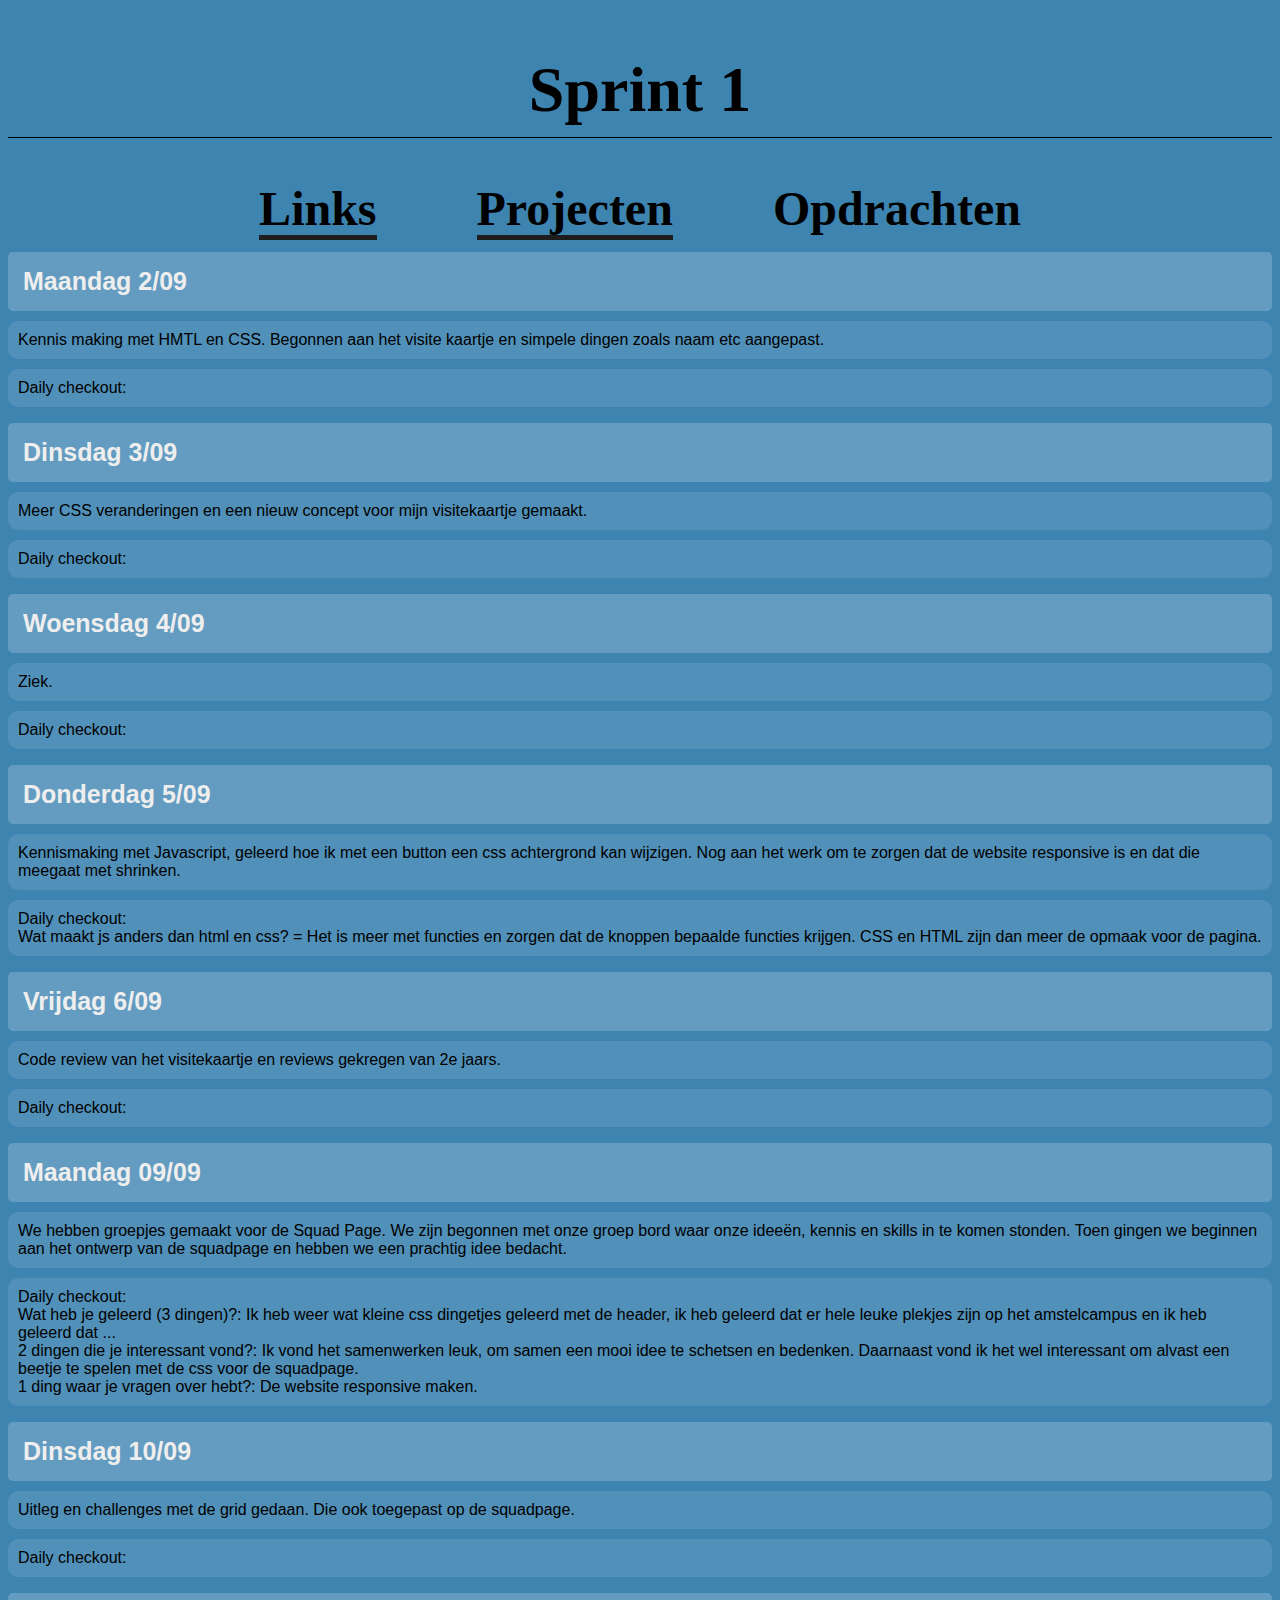
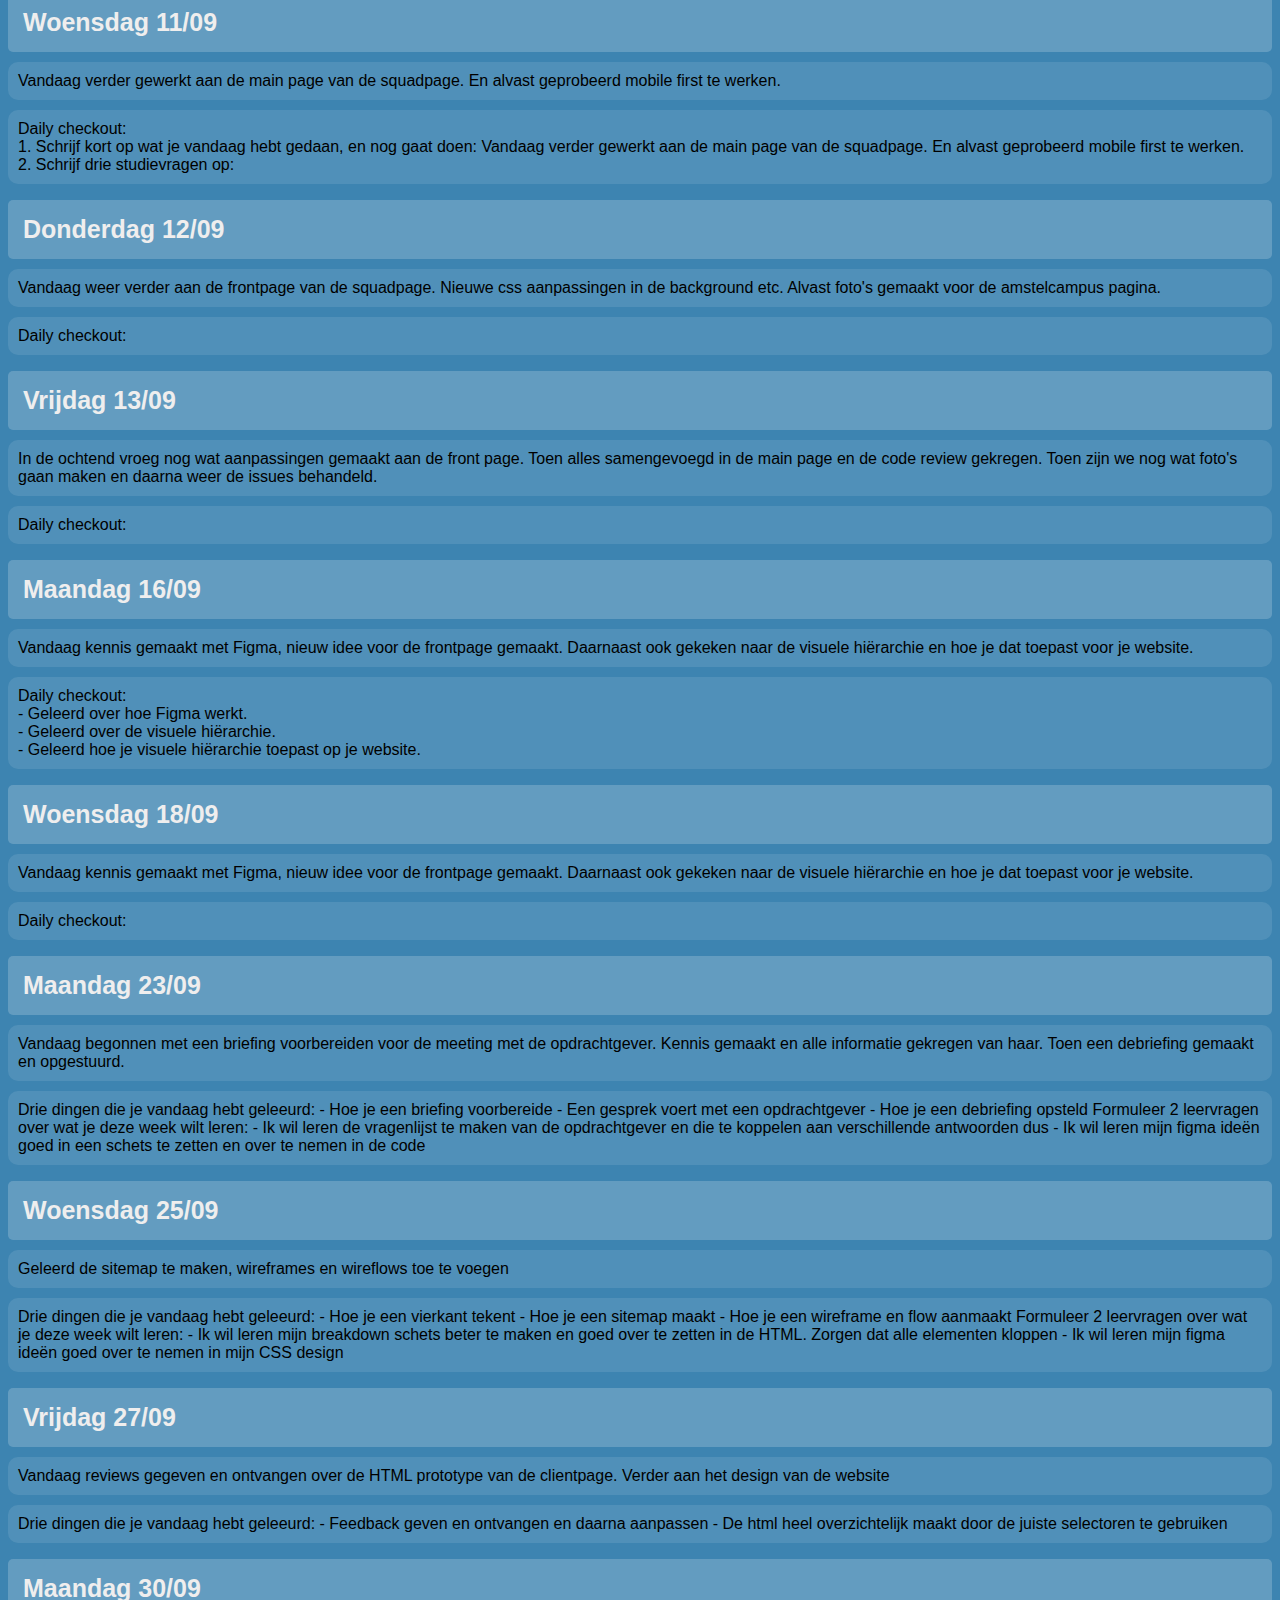
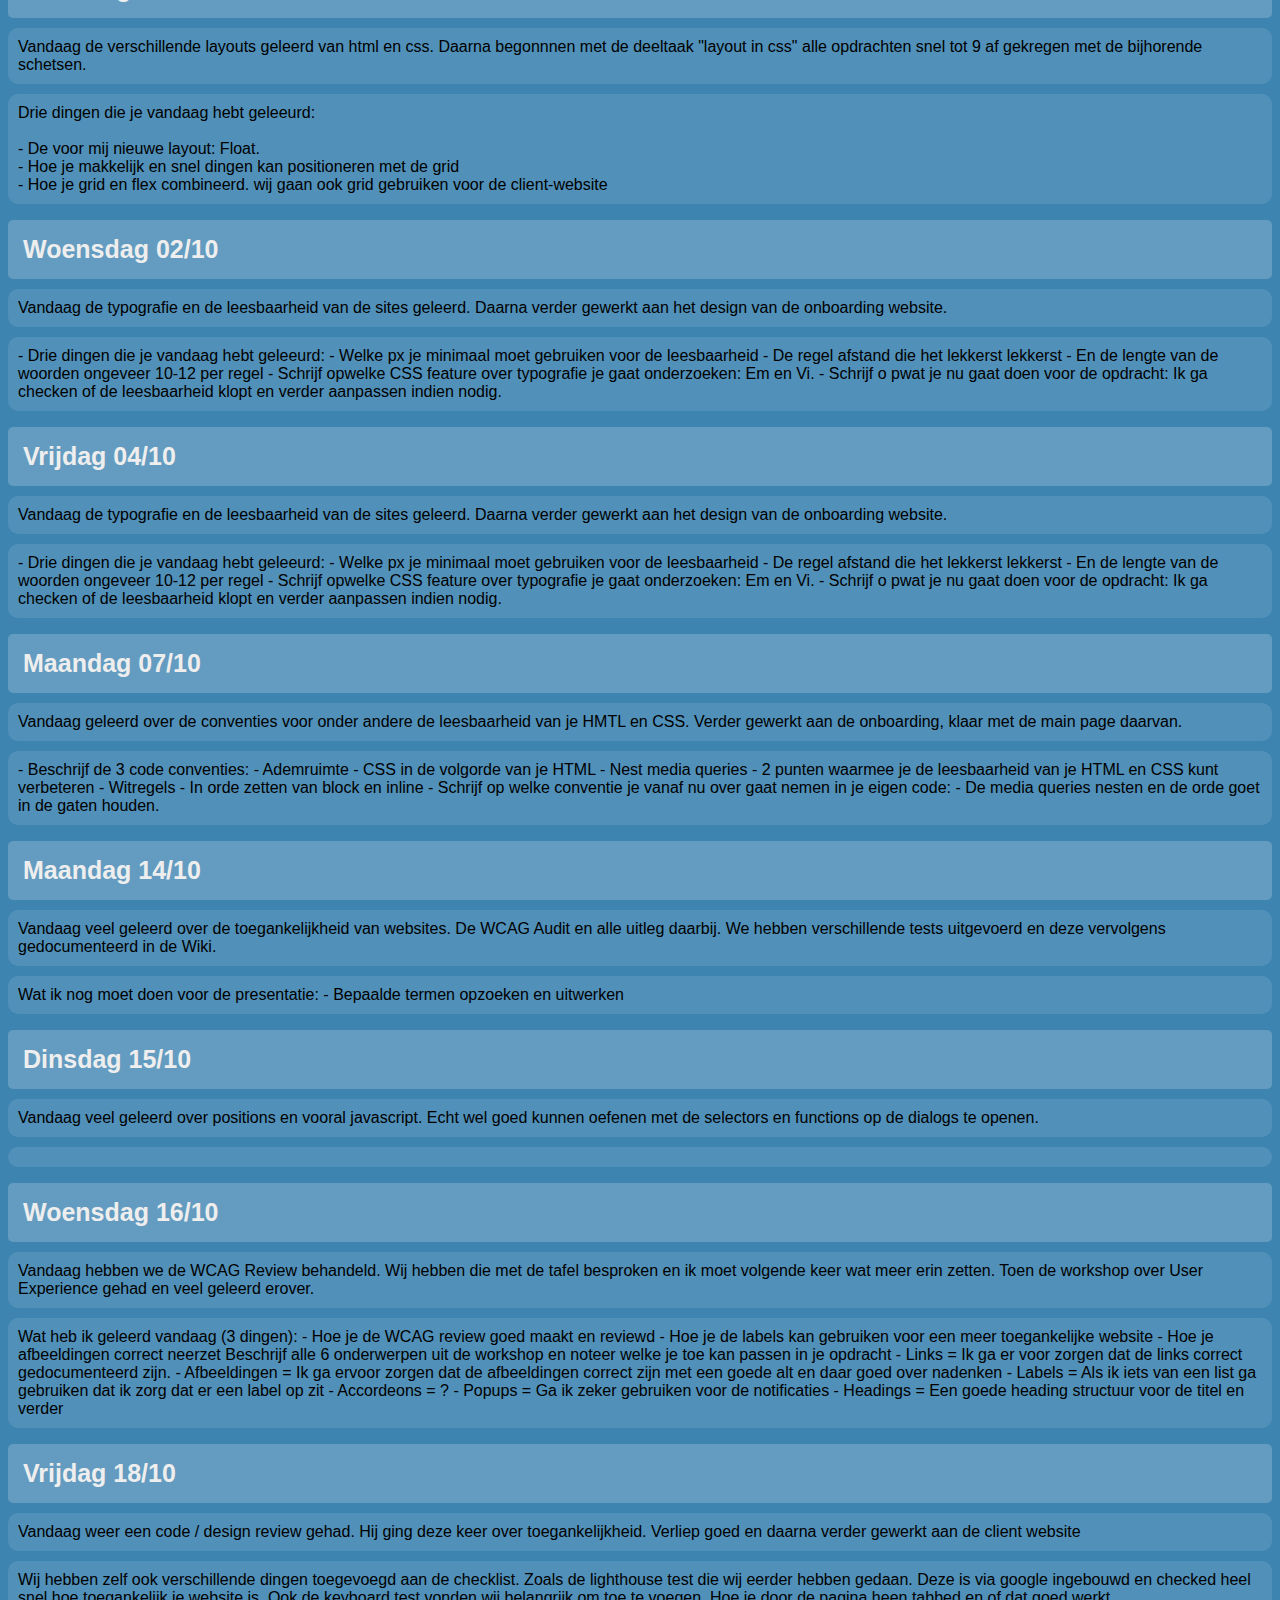
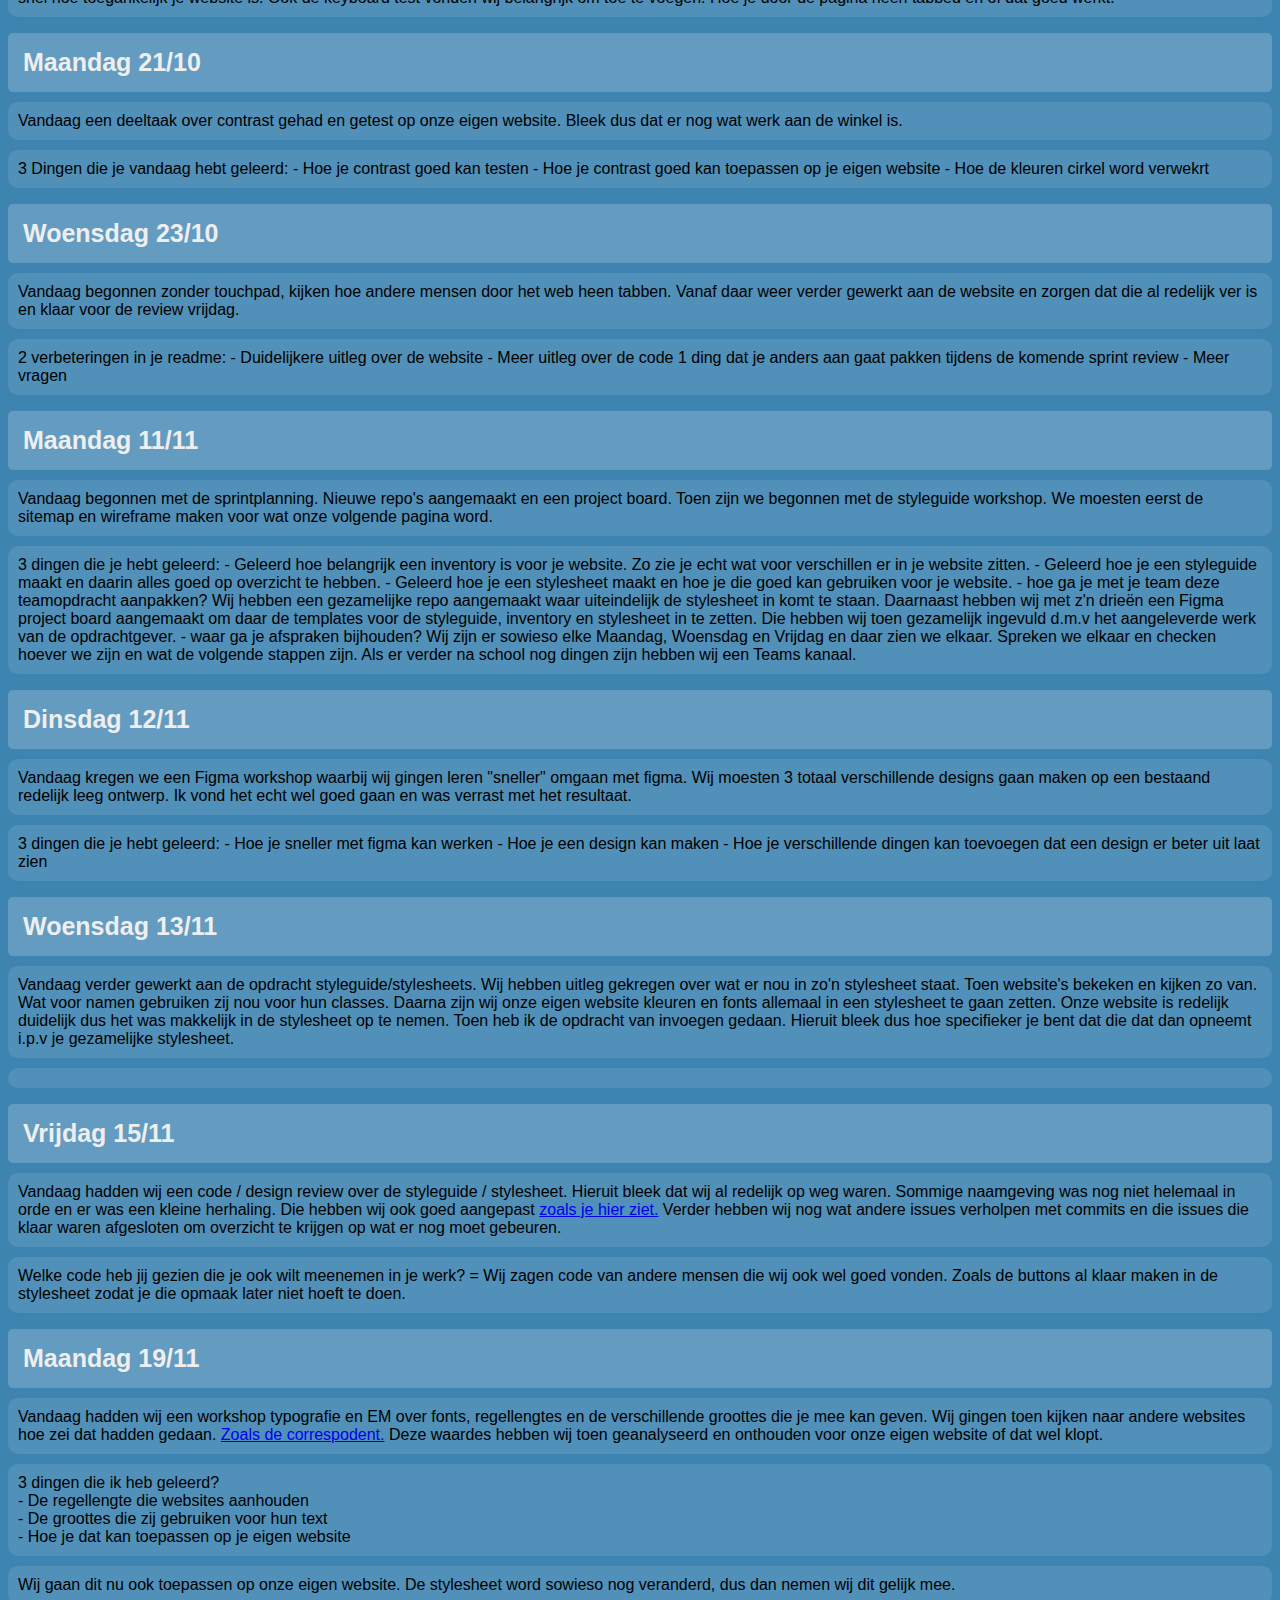
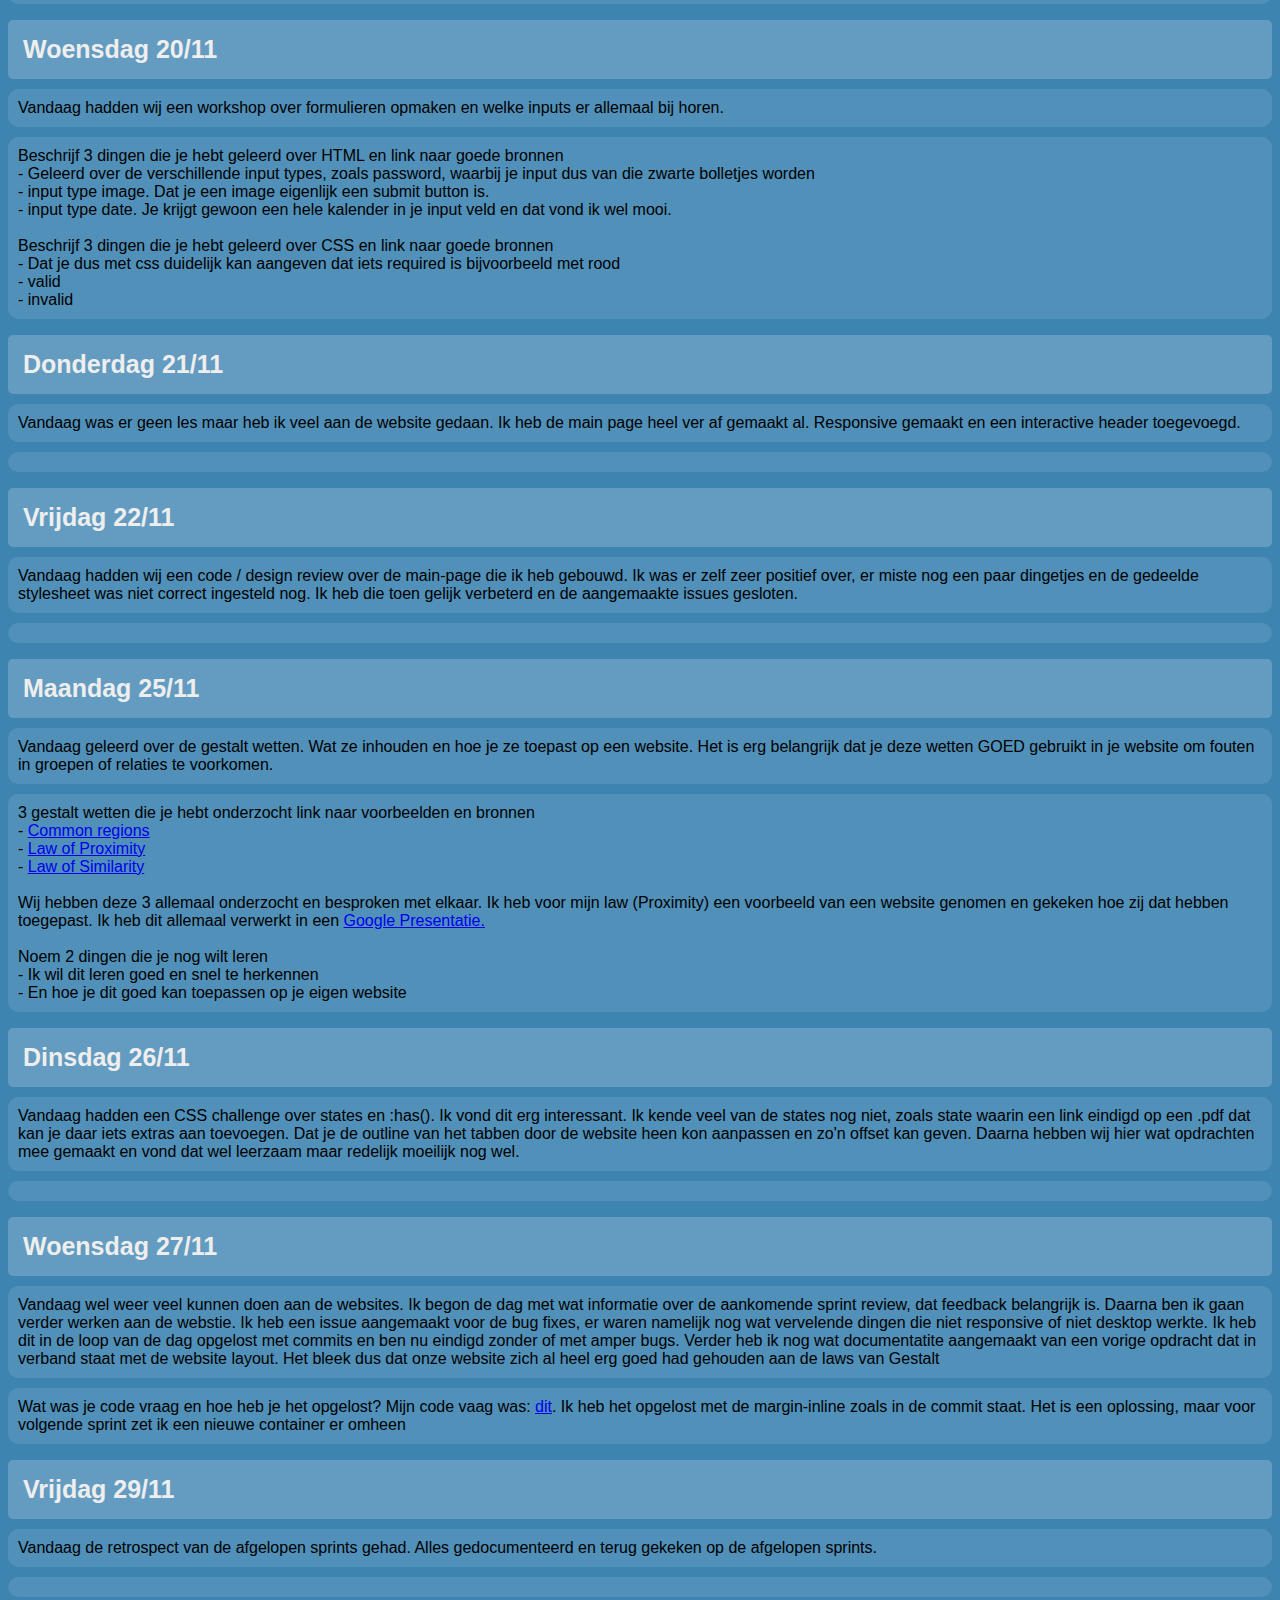
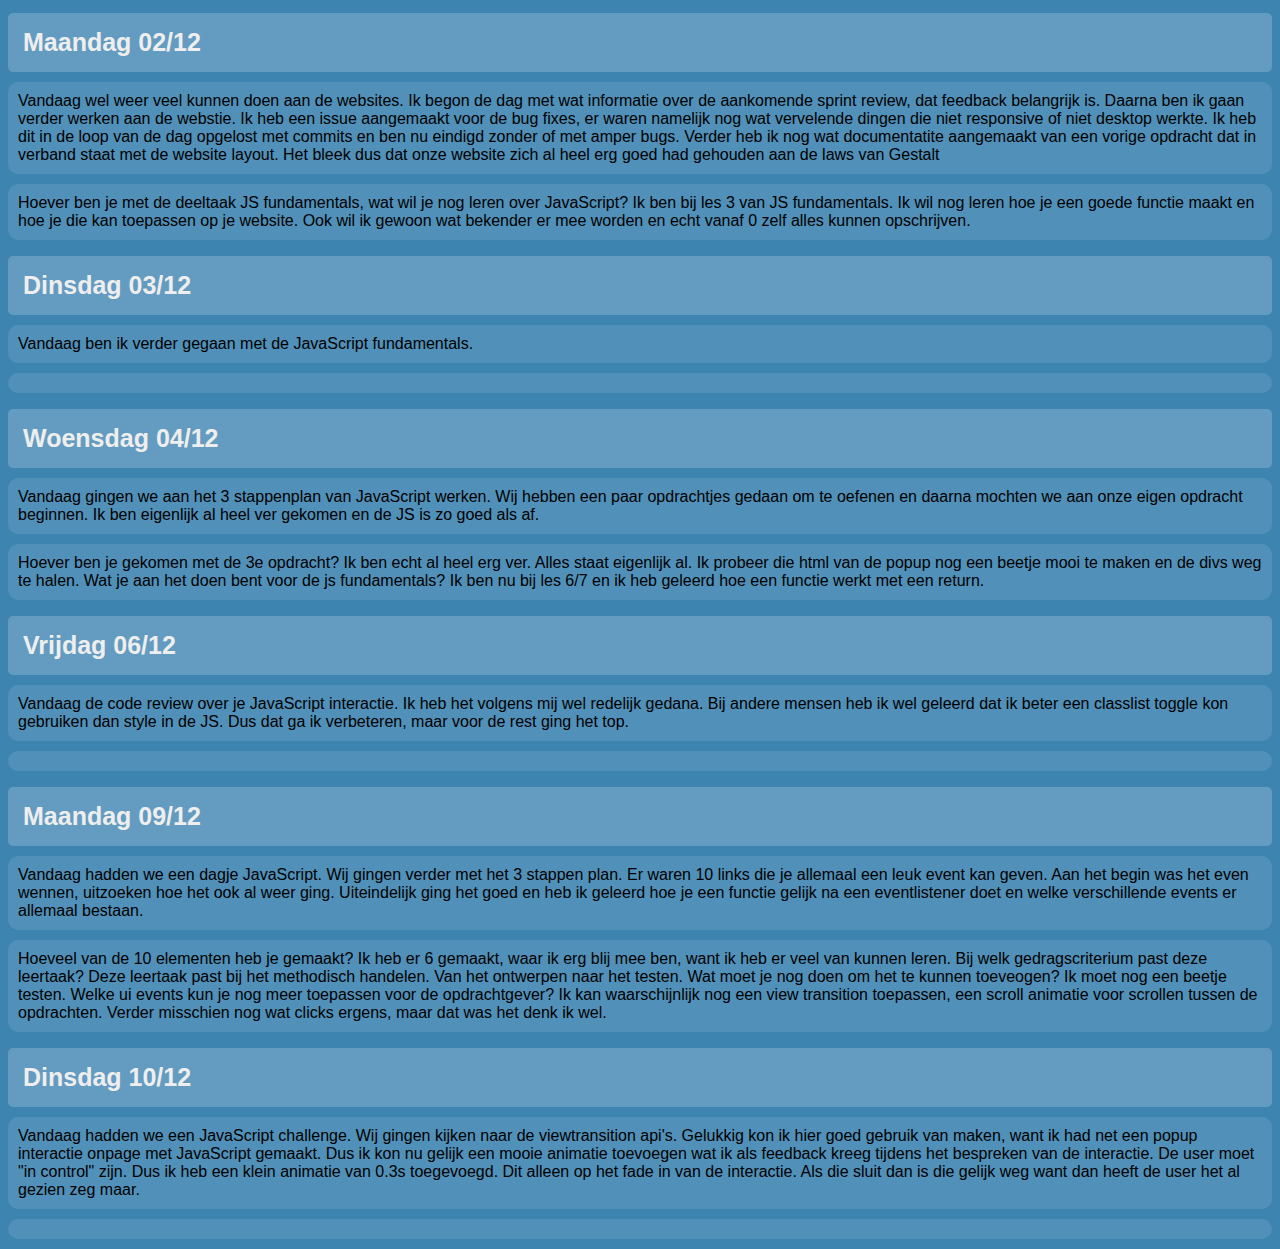
==== commit e139894c: "*" ====
--- a/semester1/sprints/sprint1.html
+++ b/semester1/sprints/sprint1.html
@@ -429,6 +429,7 @@
                 Hoever ben je met de deeltaak JS fundamentals, wat wil je nog leren over JavaScript? Ik ben bij les 3 van JS fundamentals. Ik wil nog leren hoe je een goede functie maakt en hoe je die kan toepassen op je website. Ook wil ik gewoon wat bekender er mee worden en echt vanaf 0 zelf alles kunnen opschrijven.
                 </p>
         </section>
+        
         <section>
             <div class="dagen">Dinsdag 03/12</div>
             <p class="maintekst">Vandaag ben ik verder gegaan met de JavaScript fundamentals. </p> 
@@ -444,7 +445,29 @@
                 Wat je aan het doen bent voor de js fundamentals? Ik ben nu bij les 6/7 en ik heb geleerd hoe een functie werkt met een return.
                 </p>
         </section>
+
+        <section>
+            <div class="dagen">Vrijdag 06/12</div>
+            <p class="maintekst">Vandaag de code review over je JavaScript interactie. Ik heb het volgens mij wel redelijk gedana. Bij andere mensen heb ik wel geleerd dat ik beter een classlist toggle kon gebruiken dan style in de JS. Dus dat ga ik verbeteren, maar voor de rest ging het top.</p> 
+            <p class="dailycheckouts">
+                </p>
+        </section>
+
+        <section>
+            <div class="dagen">Maandag 09/12</div>
+            <p class="maintekst">Vandaag hadden we een dagje JavaScript. Wij gingen verder met het 3 stappen plan. Er waren 10 links die je allemaal een leuk event kan geven. Aan het begin was het even wennen, uitzoeken hoe het ook al weer ging. Uiteindelijk ging het goed en heb ik geleerd hoe je een functie gelijk na een eventlistener doet en welke verschillende events er allemaal bestaan.</p> 
+            <p class="dailycheckouts">
+                Hoeveel van de 10 elementen heb je gemaakt? Ik heb er 6 gemaakt, waar ik erg blij mee ben, want ik heb er veel van kunnen leren.
+                Bij welk gedragscriterium past deze leertaak? Deze leertaak past bij het methodisch handelen. Van het ontwerpen naar het testen. Wat moet je nog doen om het te kunnen toeveogen? Ik moet nog een beetje testen. Welke ui events kun je nog meer toepassen voor de opdrachtgever? Ik kan waarschijnlijk nog een view transition toepassen, een scroll animatie voor scrollen tussen de opdrachten. Verder misschien nog wat clicks ergens, maar dat was het denk ik wel.
+                </p>
+        </section>
     
+        <section>
+            <div class="dagen">Dinsdag 10/12</div>
+            <p class="maintekst">Vandaag hadden we een JavaScript challenge. Wij gingen kijken naar de viewtransition api's. Gelukkig kon ik hier goed gebruik van maken, want ik had net een popup interactie onpage met JavaScript gemaakt. Dus ik kon nu gelijk een mooie animatie toevoegen wat ik als feedback kreeg tijdens het bespreken van de interactie. De user moet "in control" zijn. Dus ik heb een klein animatie van 0.3s toegevoegd. Dit alleen op het fade in van de interactie. Als die sluit dan is die gelijk weg want dan heeft de user het al gezien zeg maar.</p> 
+            <p class="dailycheckouts">
+                </p>
+        </section>
     
 </body>
 </html>
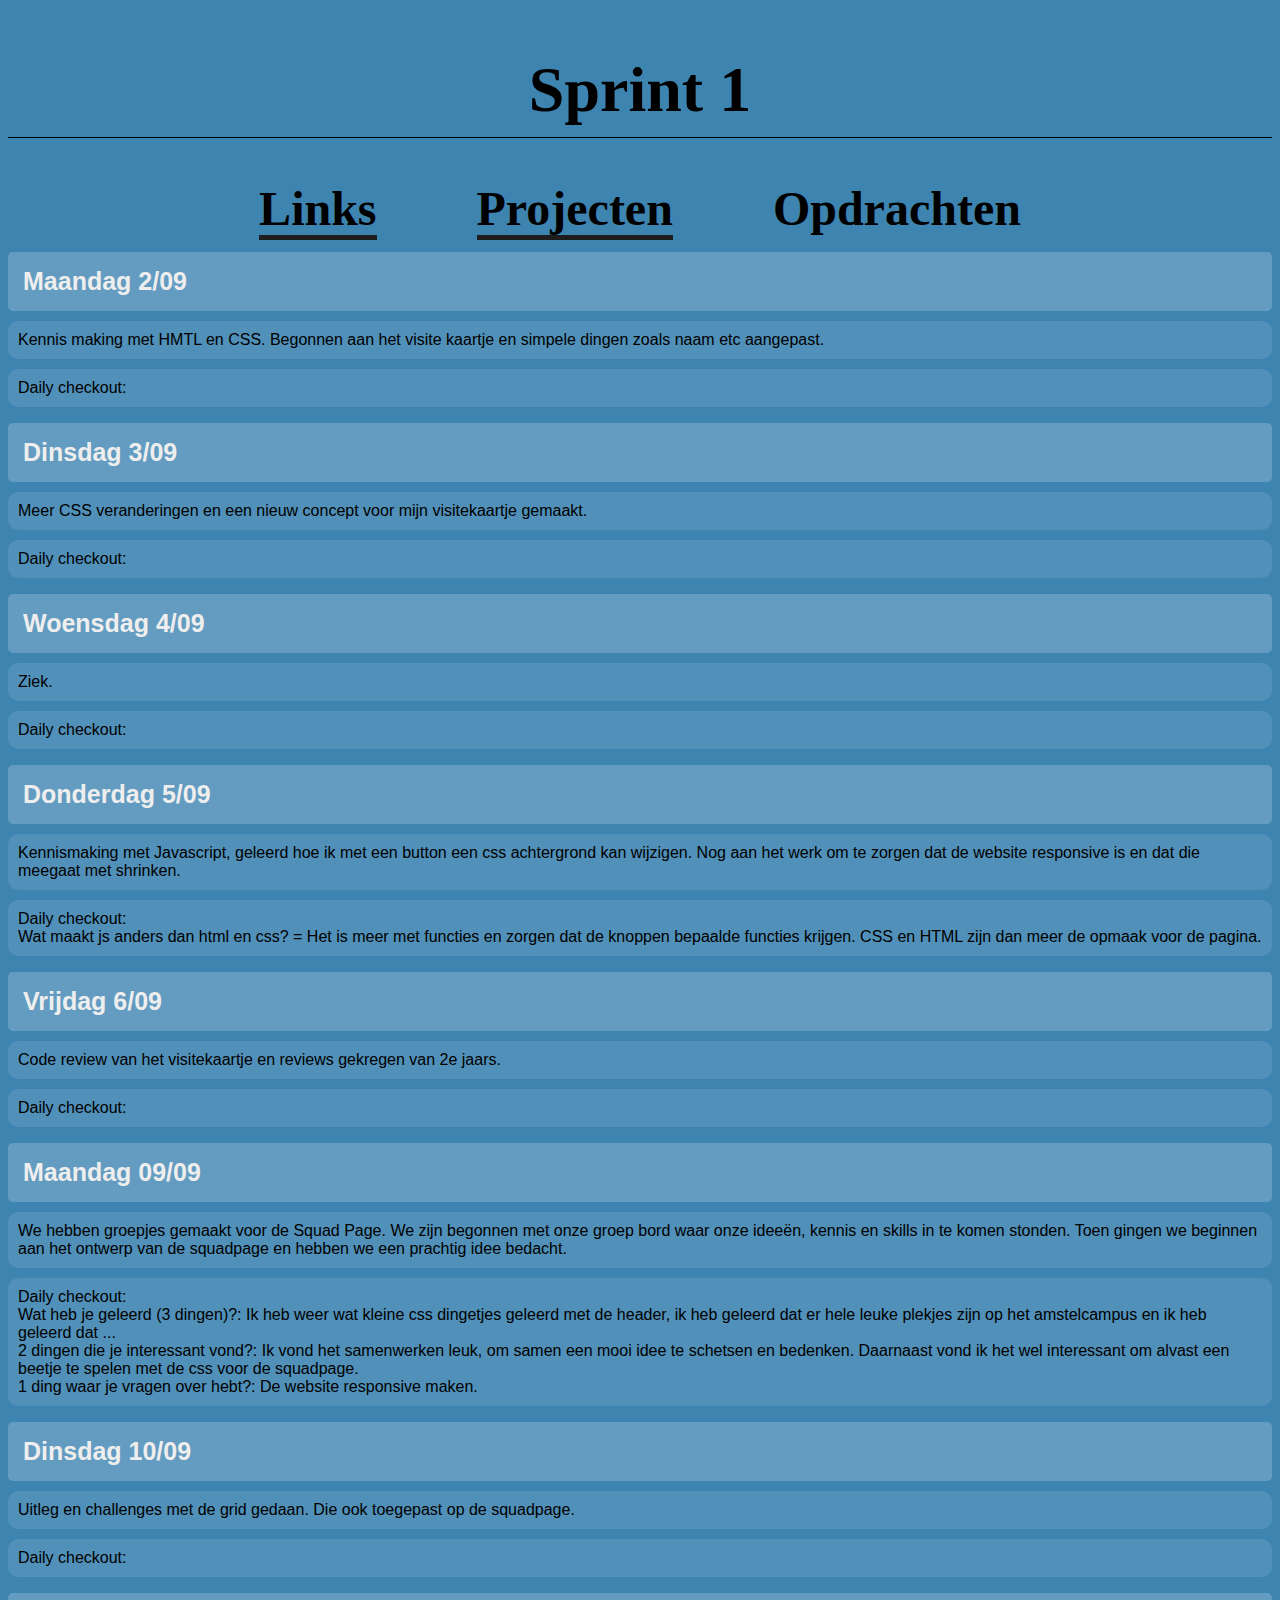
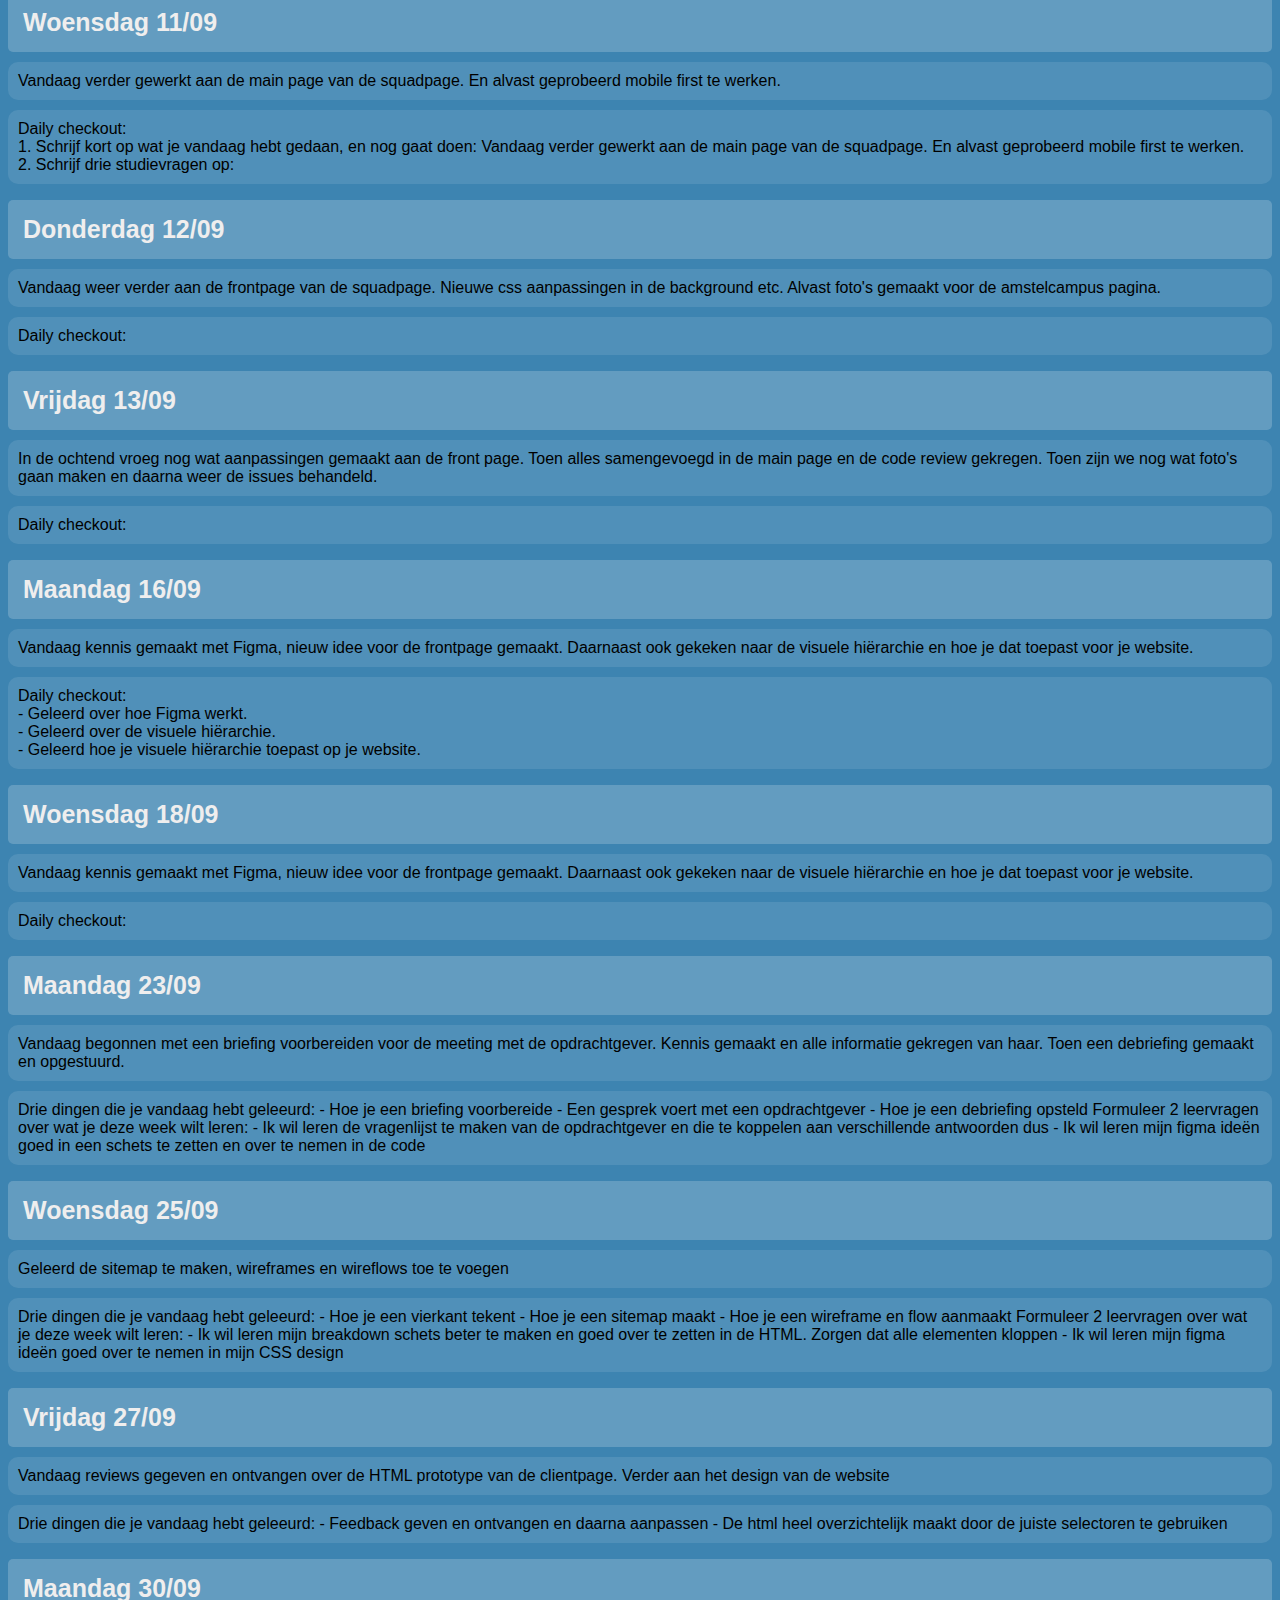
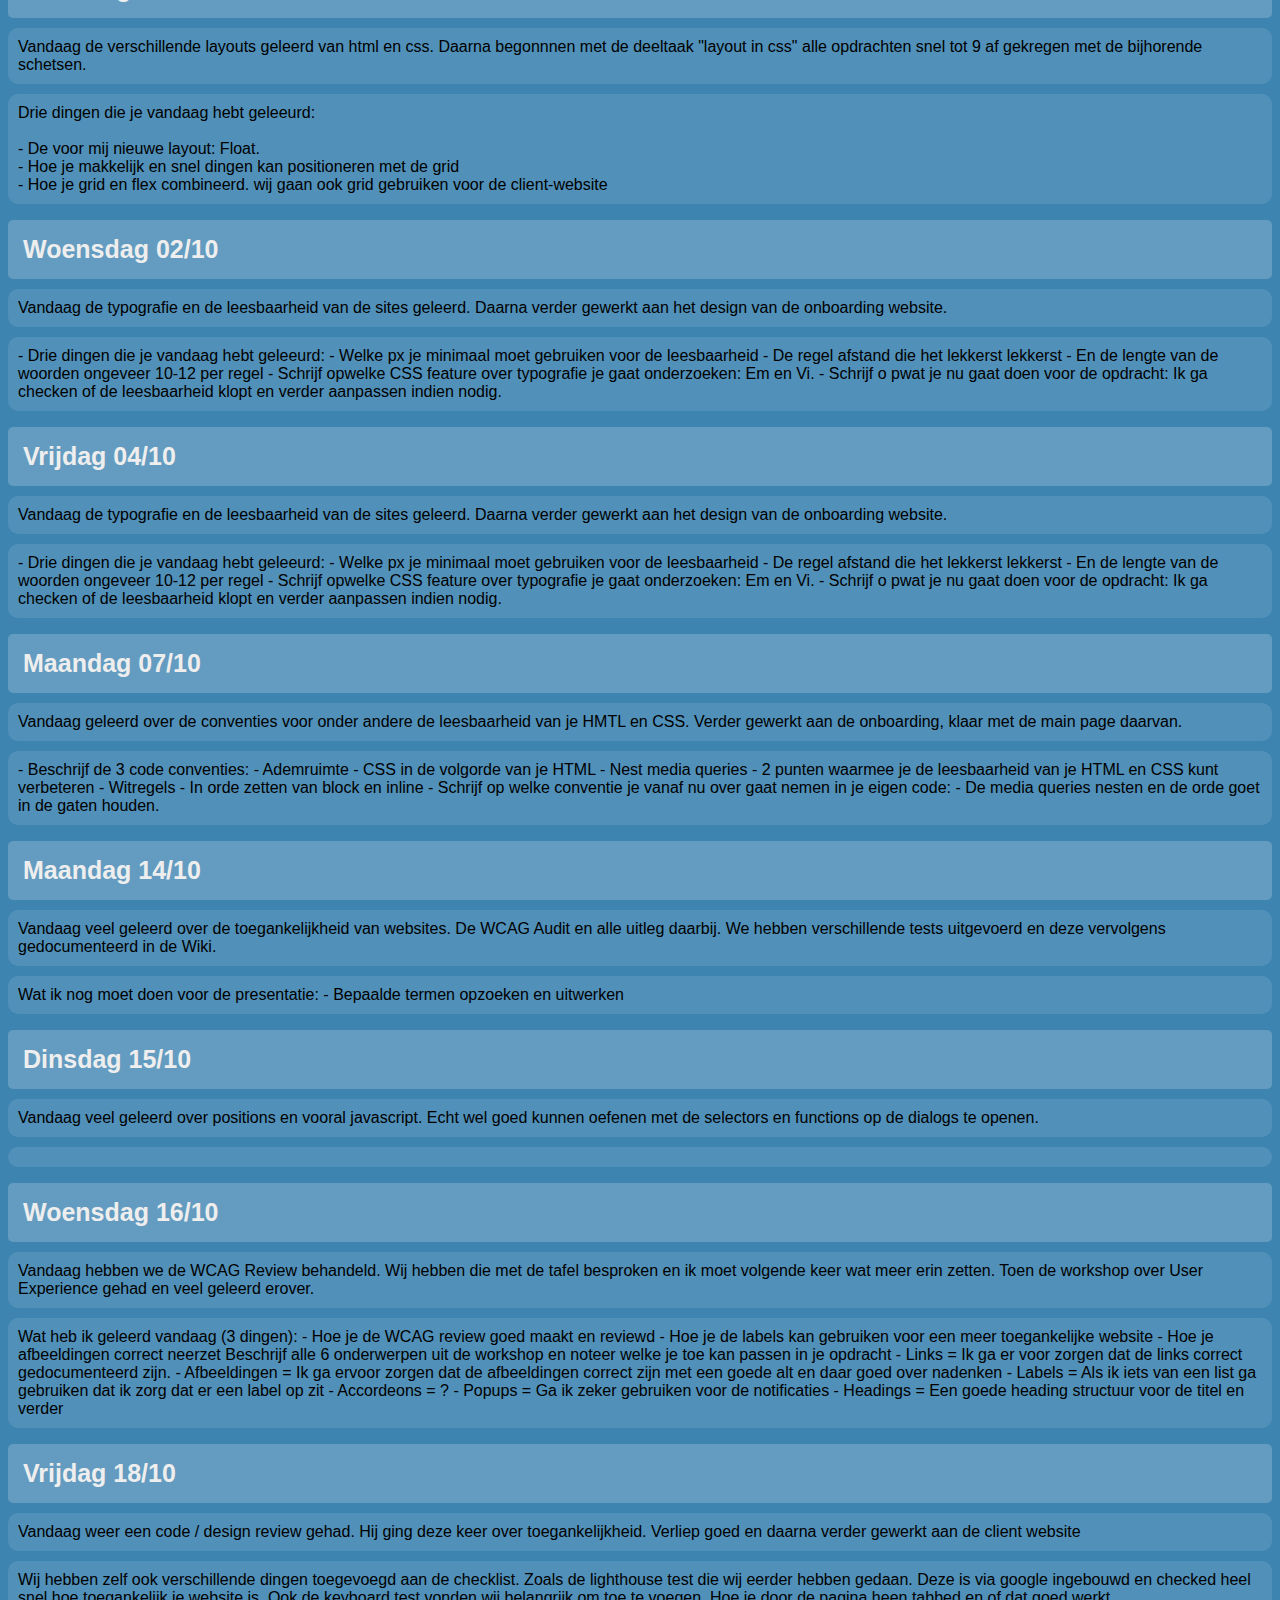
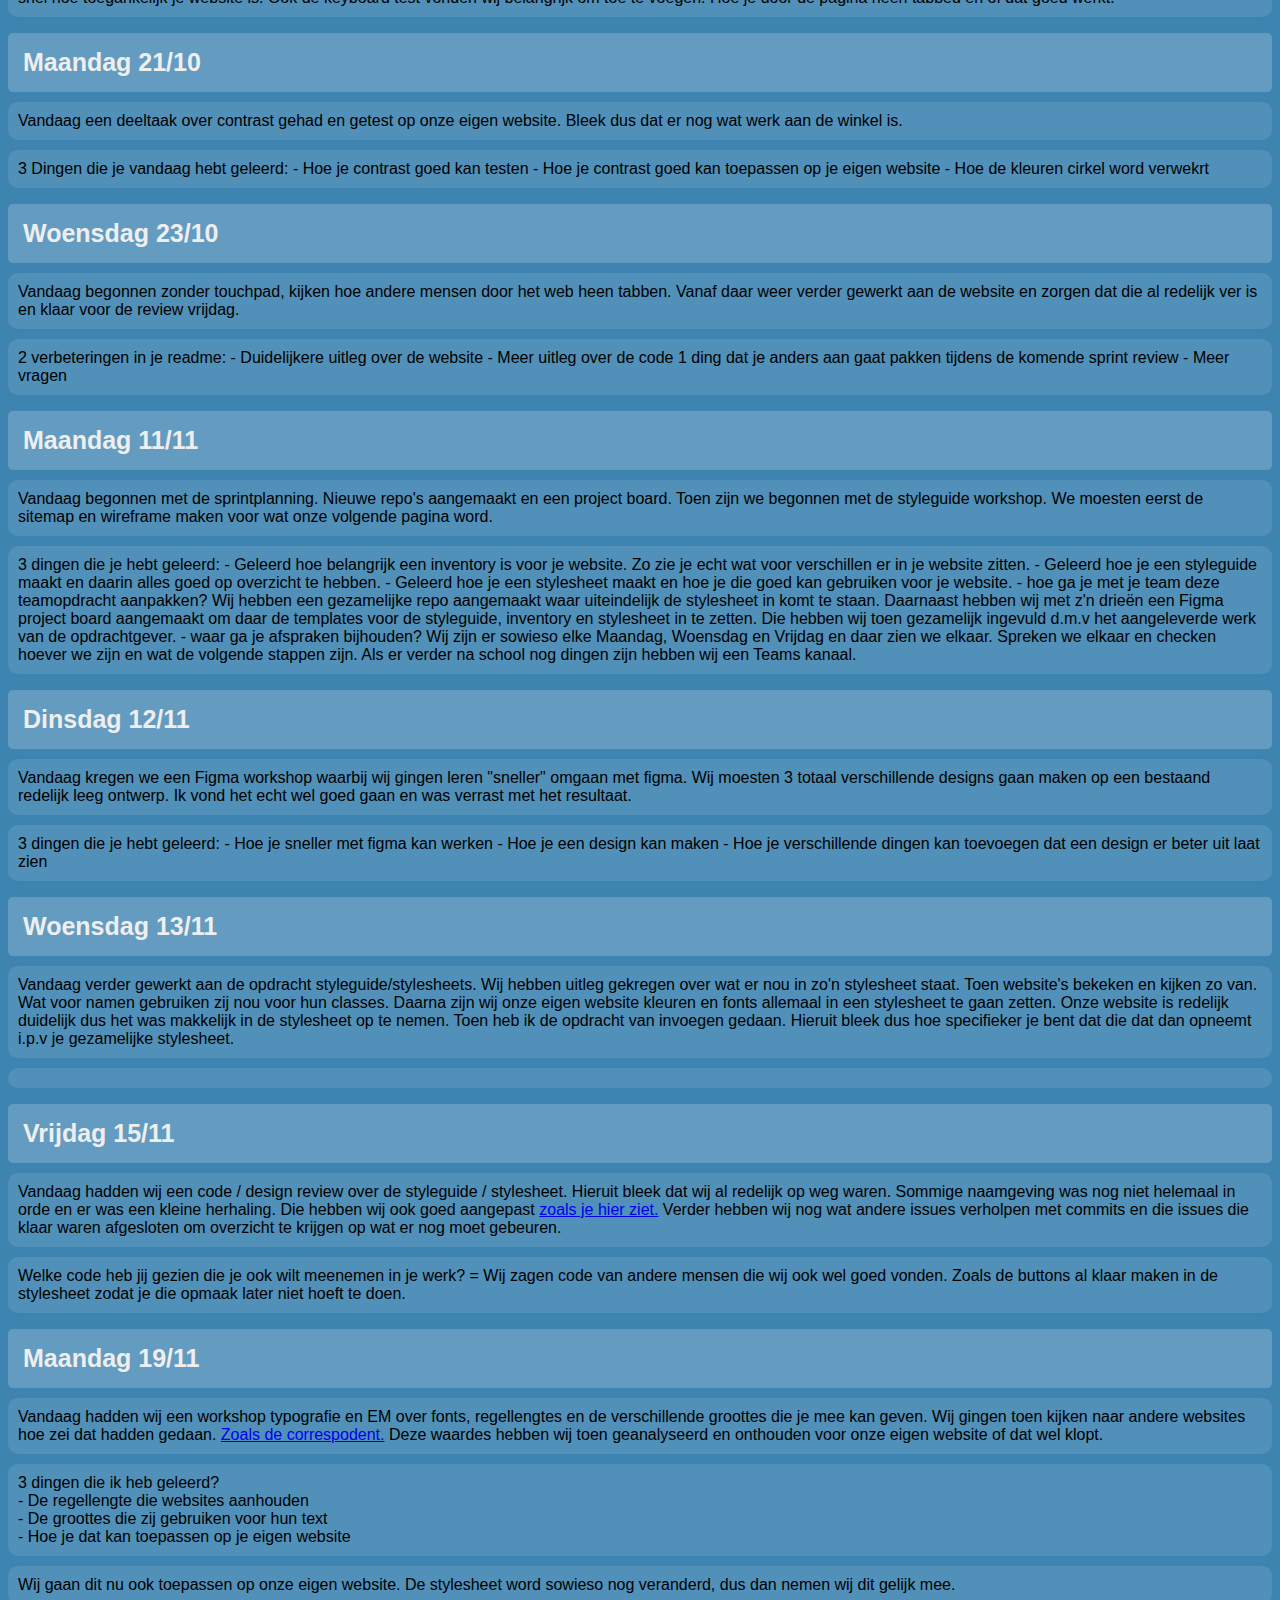
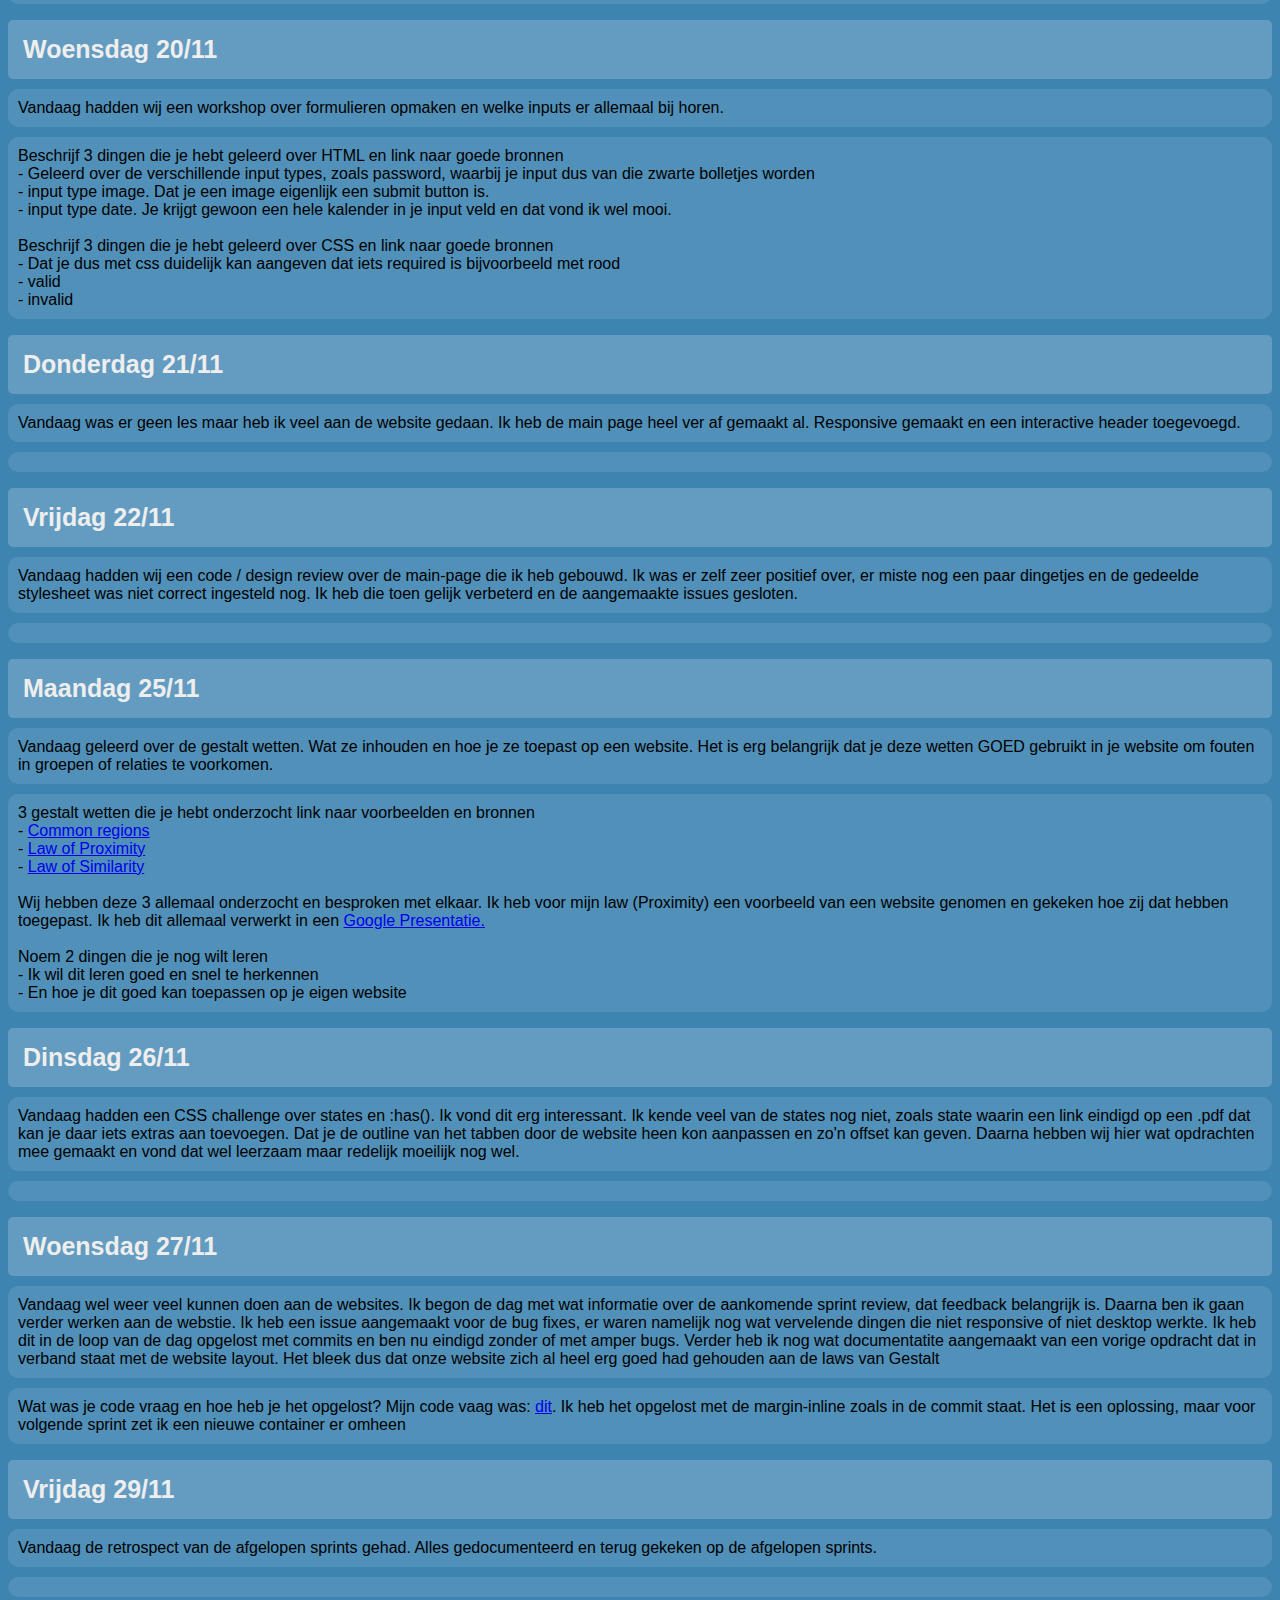
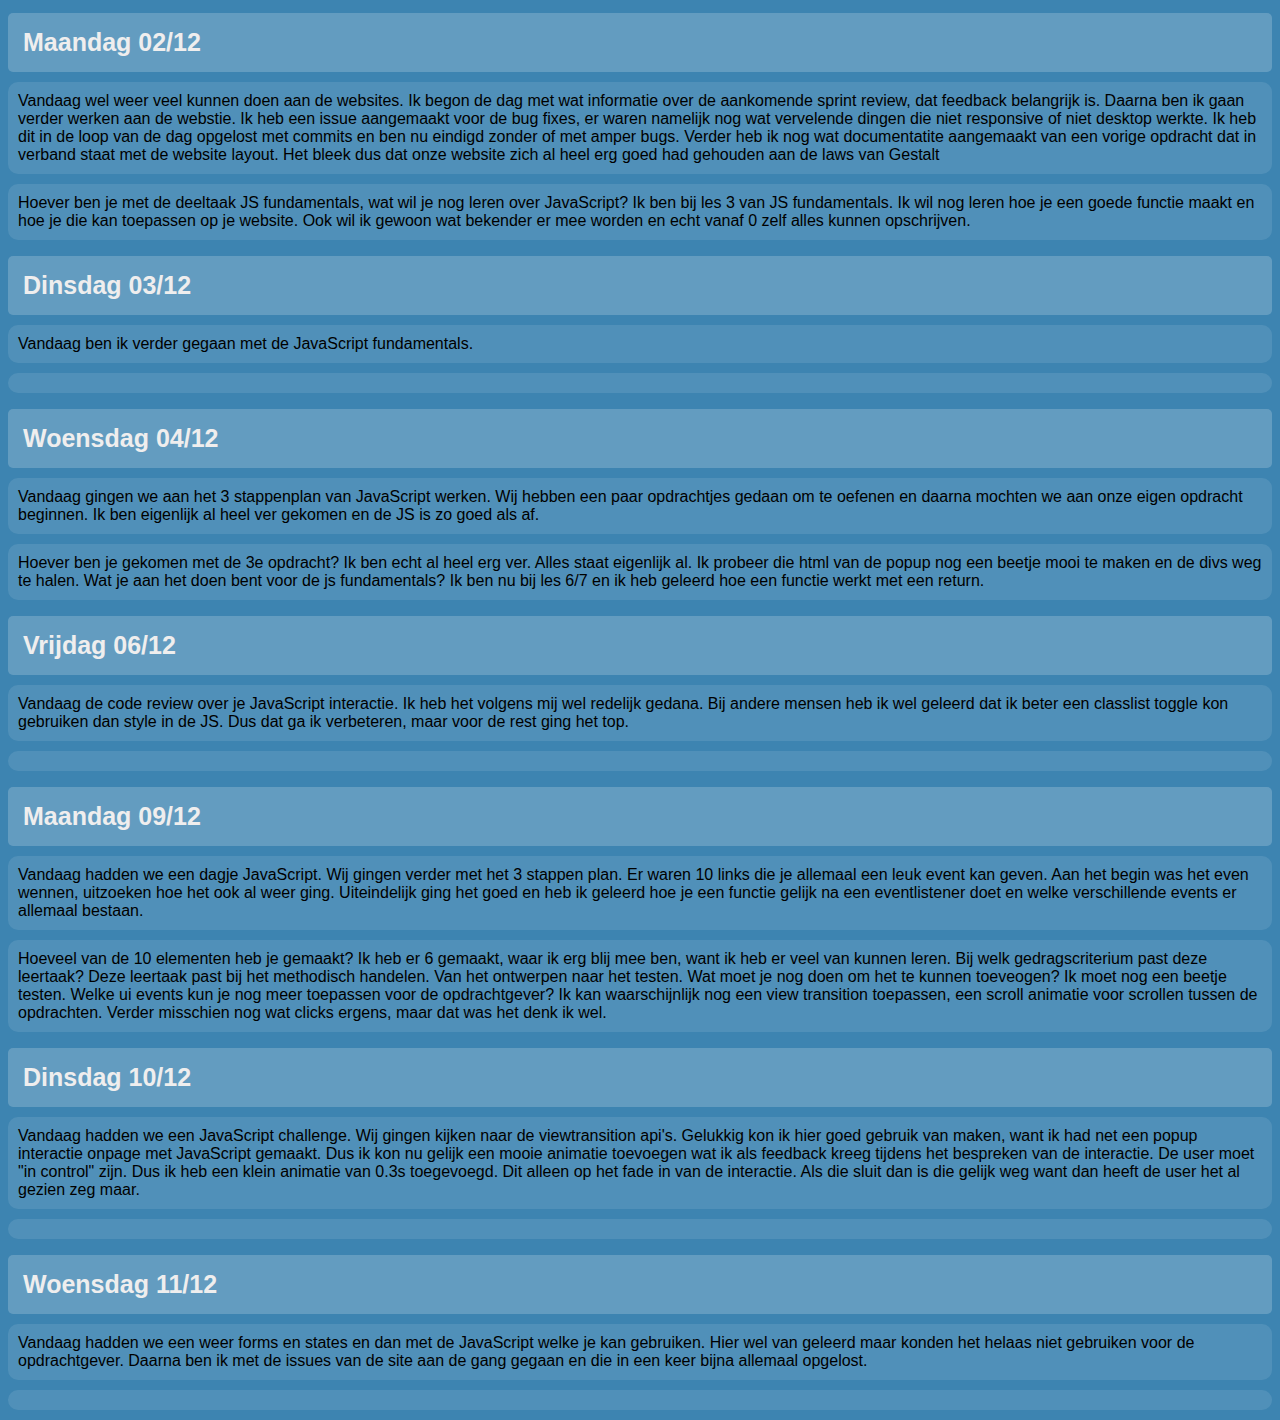
==== commit ac2d720a: "nieuwe dagen" ====
--- a/semester1/sprints/sprint1.html
+++ b/semester1/sprints/sprint1.html
@@ -468,6 +468,13 @@
             <p class="dailycheckouts">
                 </p>
         </section>
+
+        <section>
+            <div class="dagen">Woensdag 11/12</div>
+            <p class="maintekst">Vandaag hadden we een weer forms en states en dan met de JavaScript welke je kan gebruiken. Hier wel van geleerd maar konden het helaas niet gebruiken voor de opdrachtgever. Daarna ben ik met de issues van de site aan de gang gegaan en die in een keer bijna allemaal opgelost. </p> 
+            <p class="dailycheckouts">
+                </p>
+        </section>
     
 </body>
 </html>
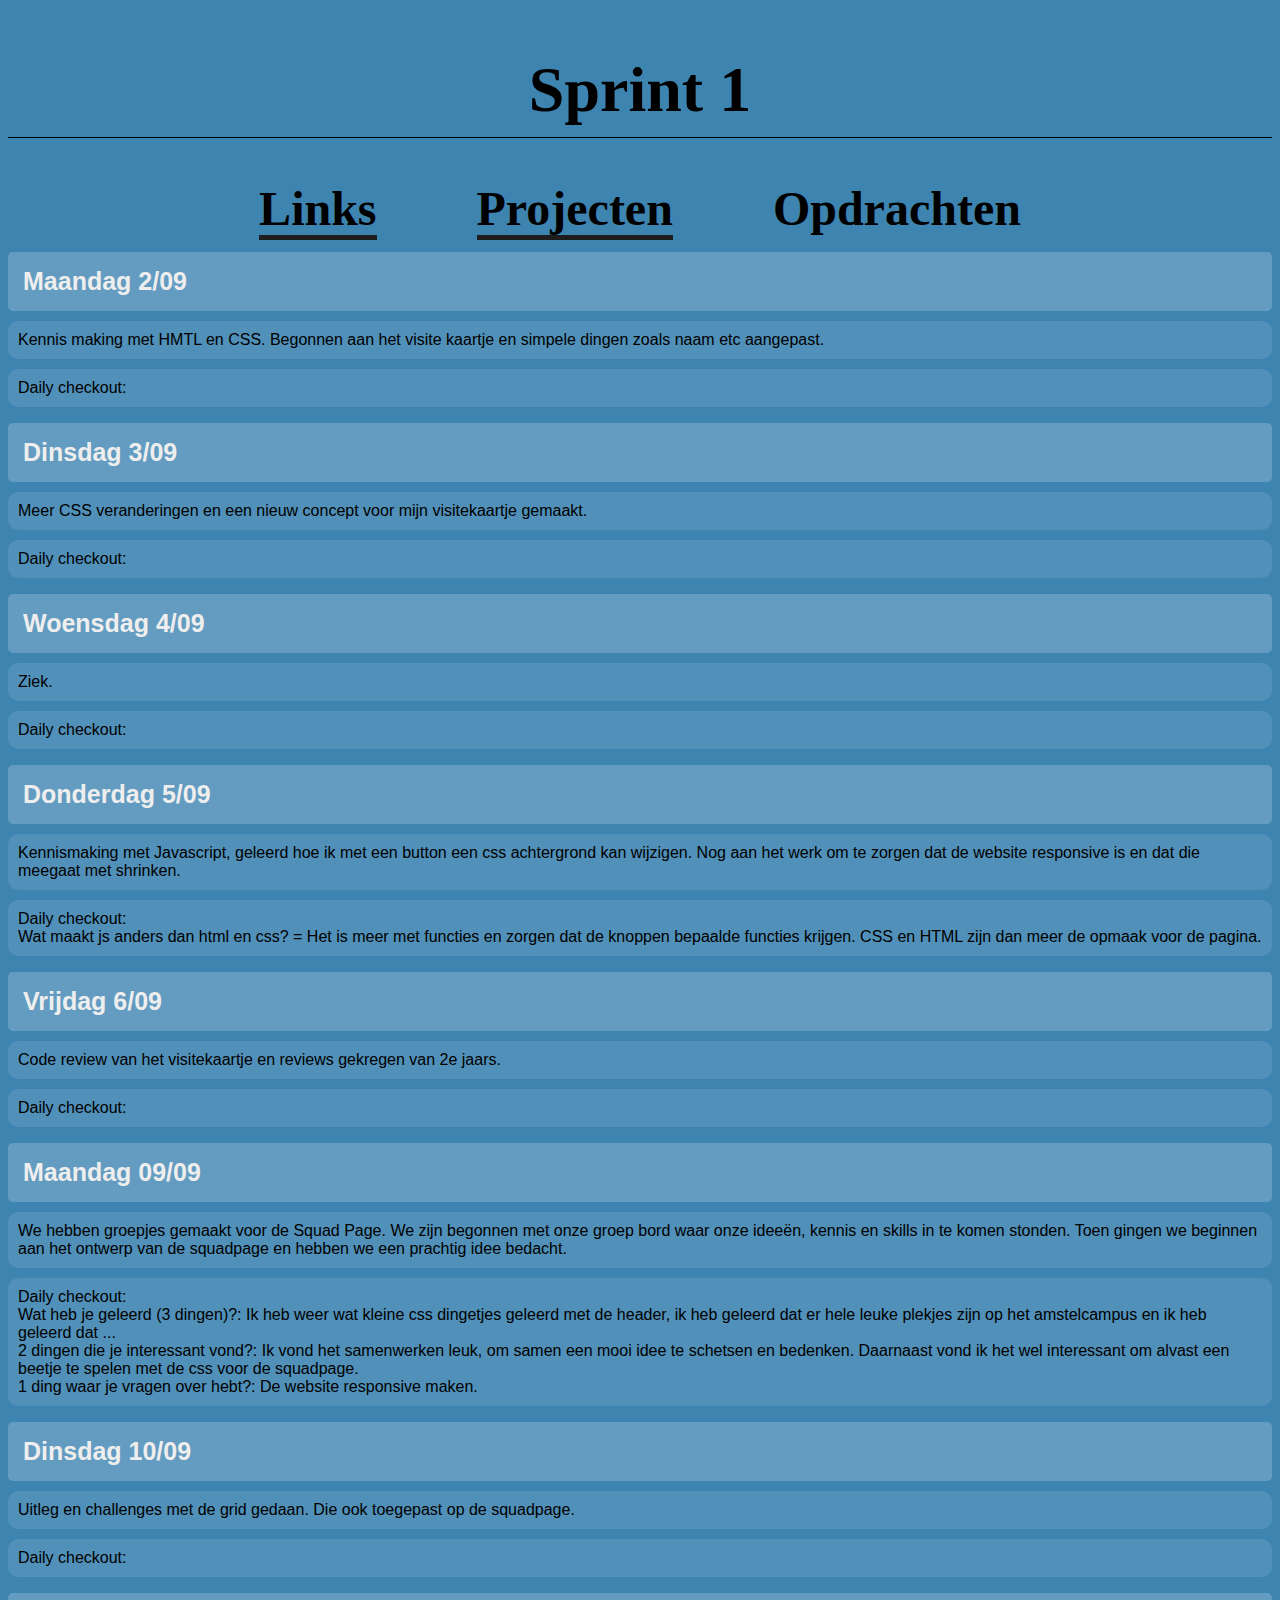
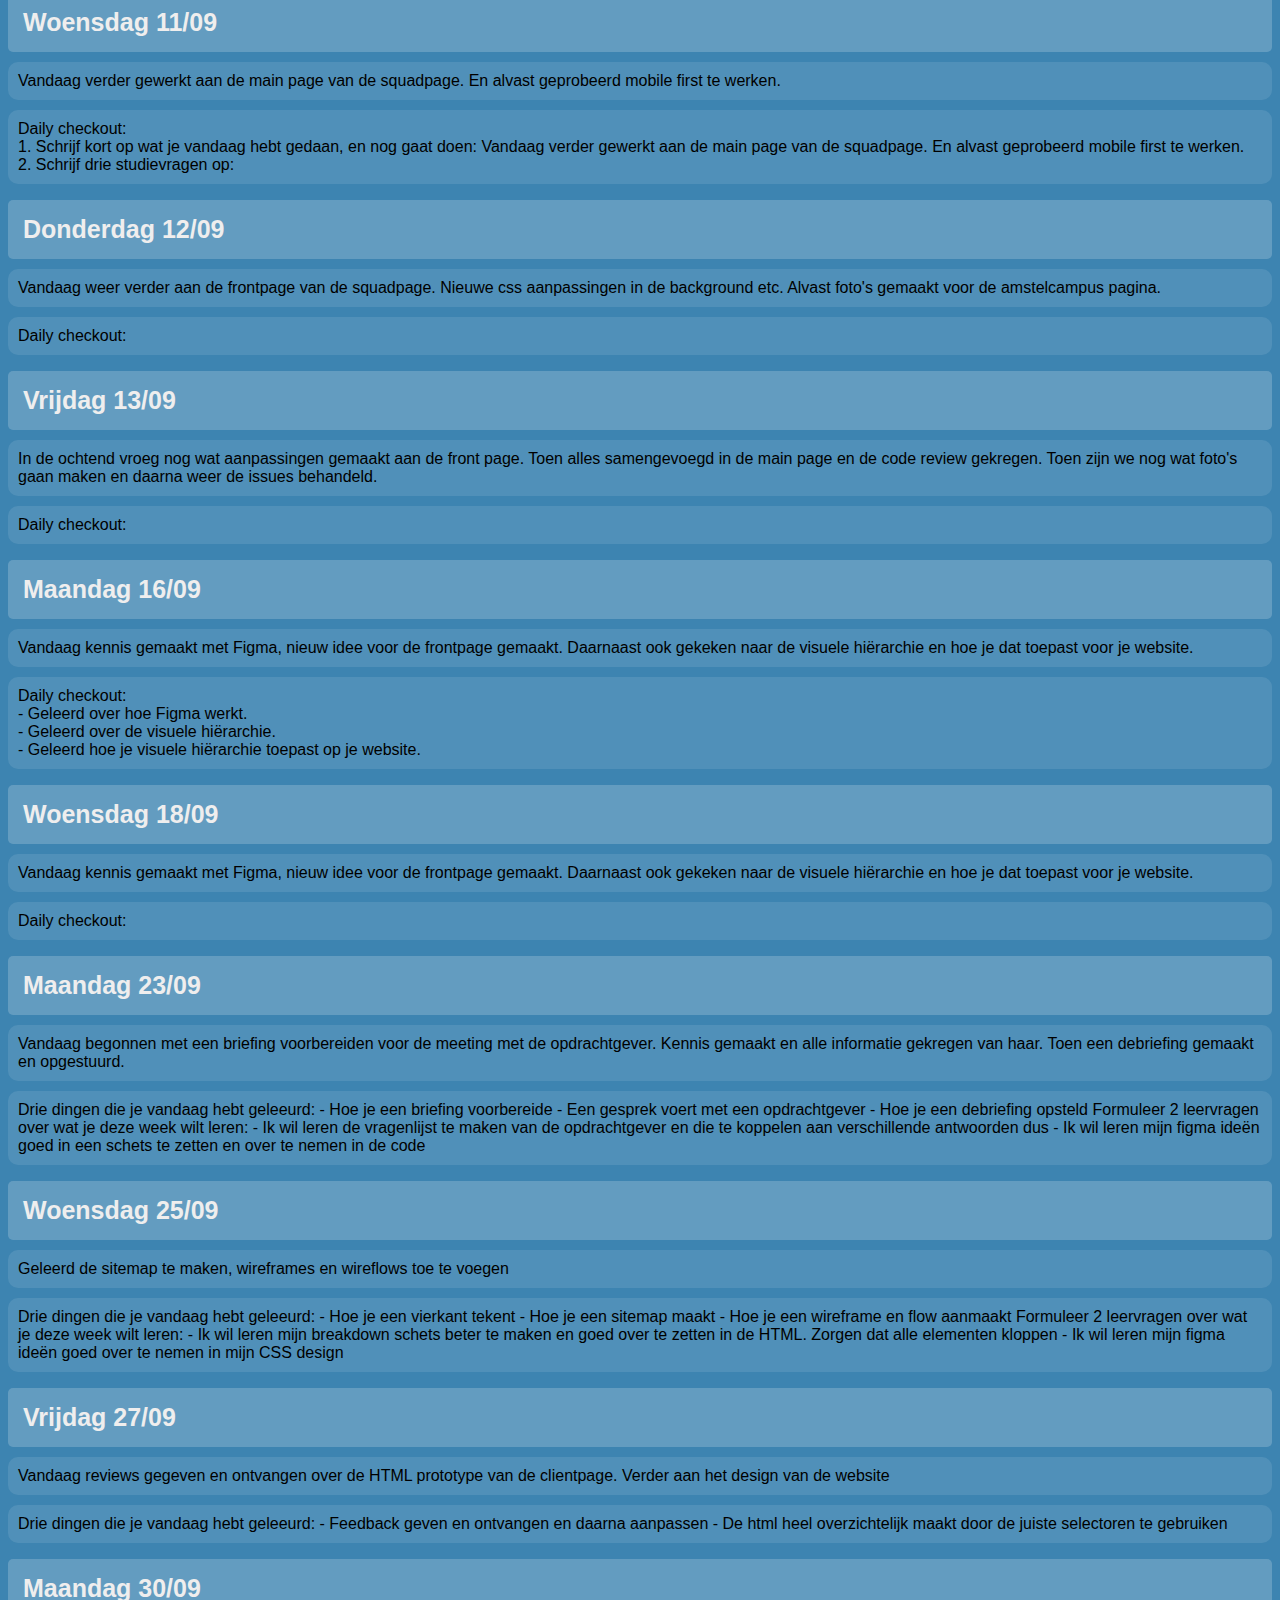
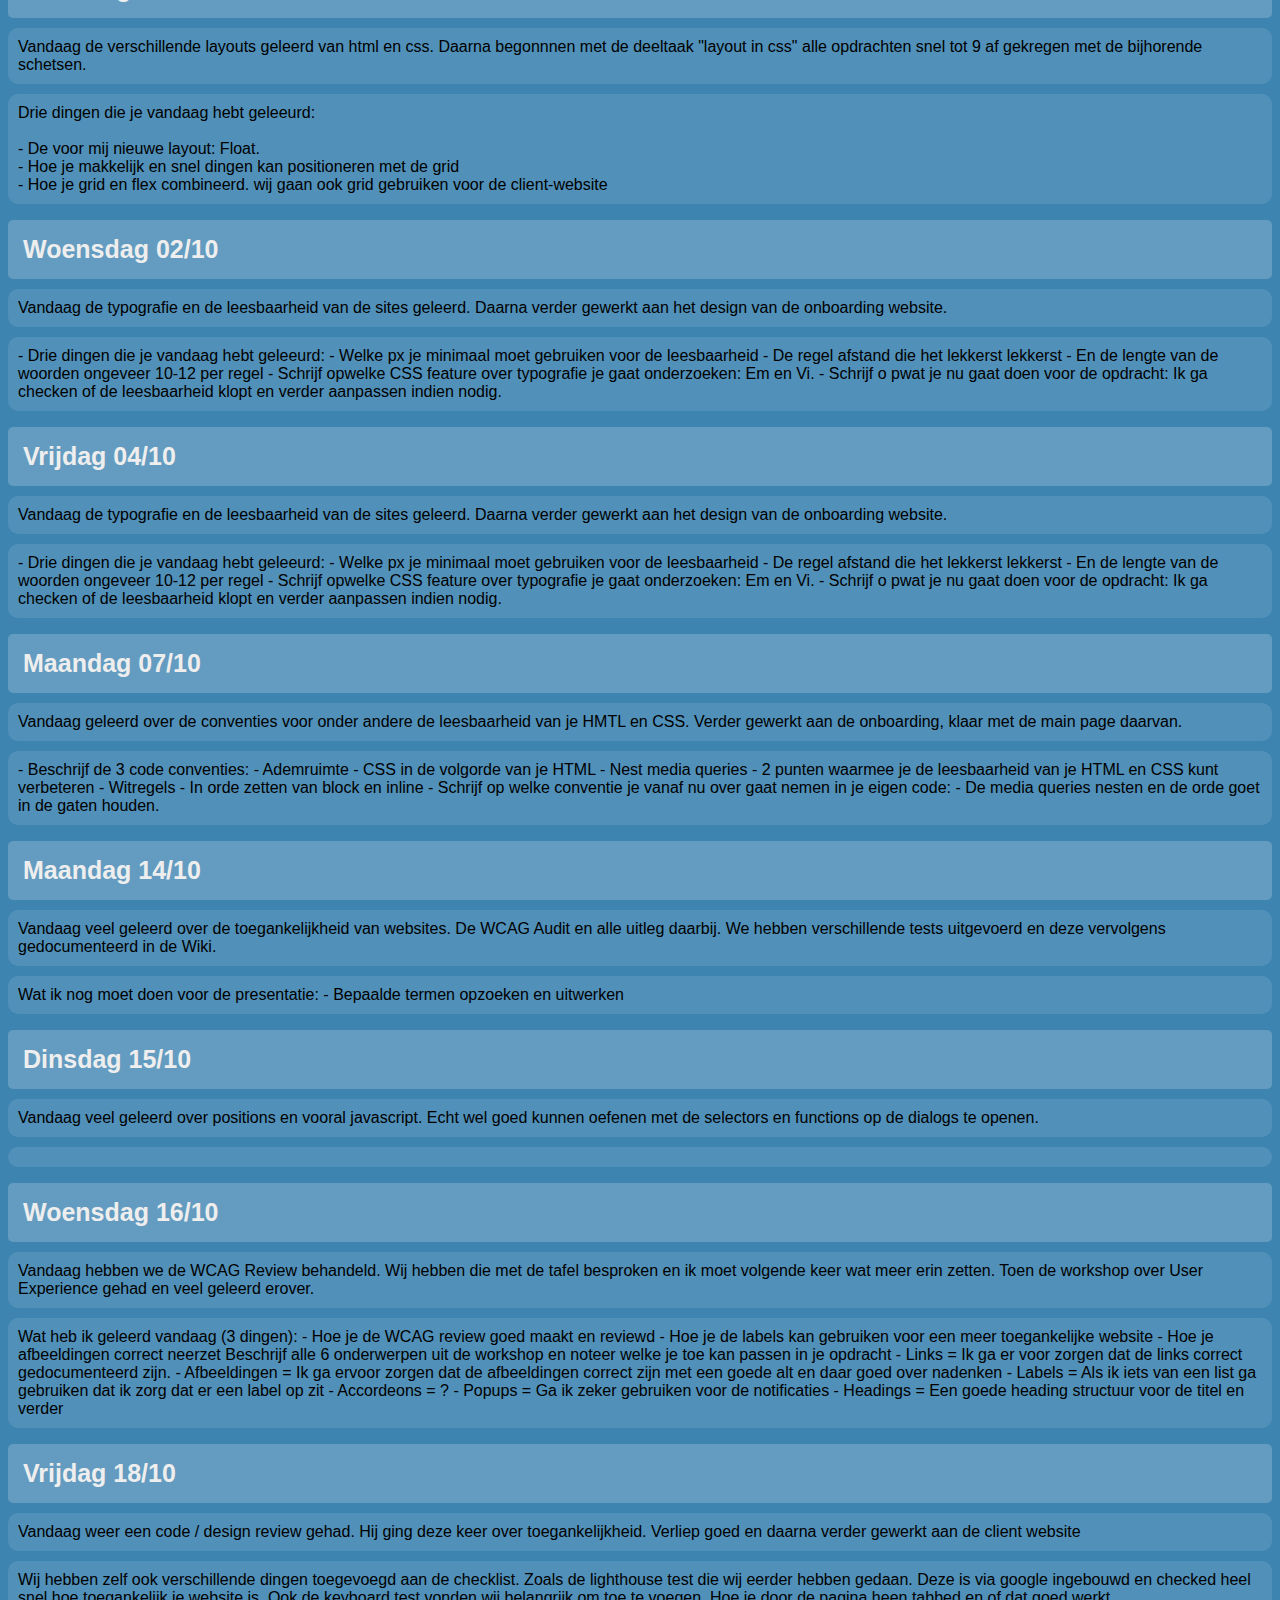
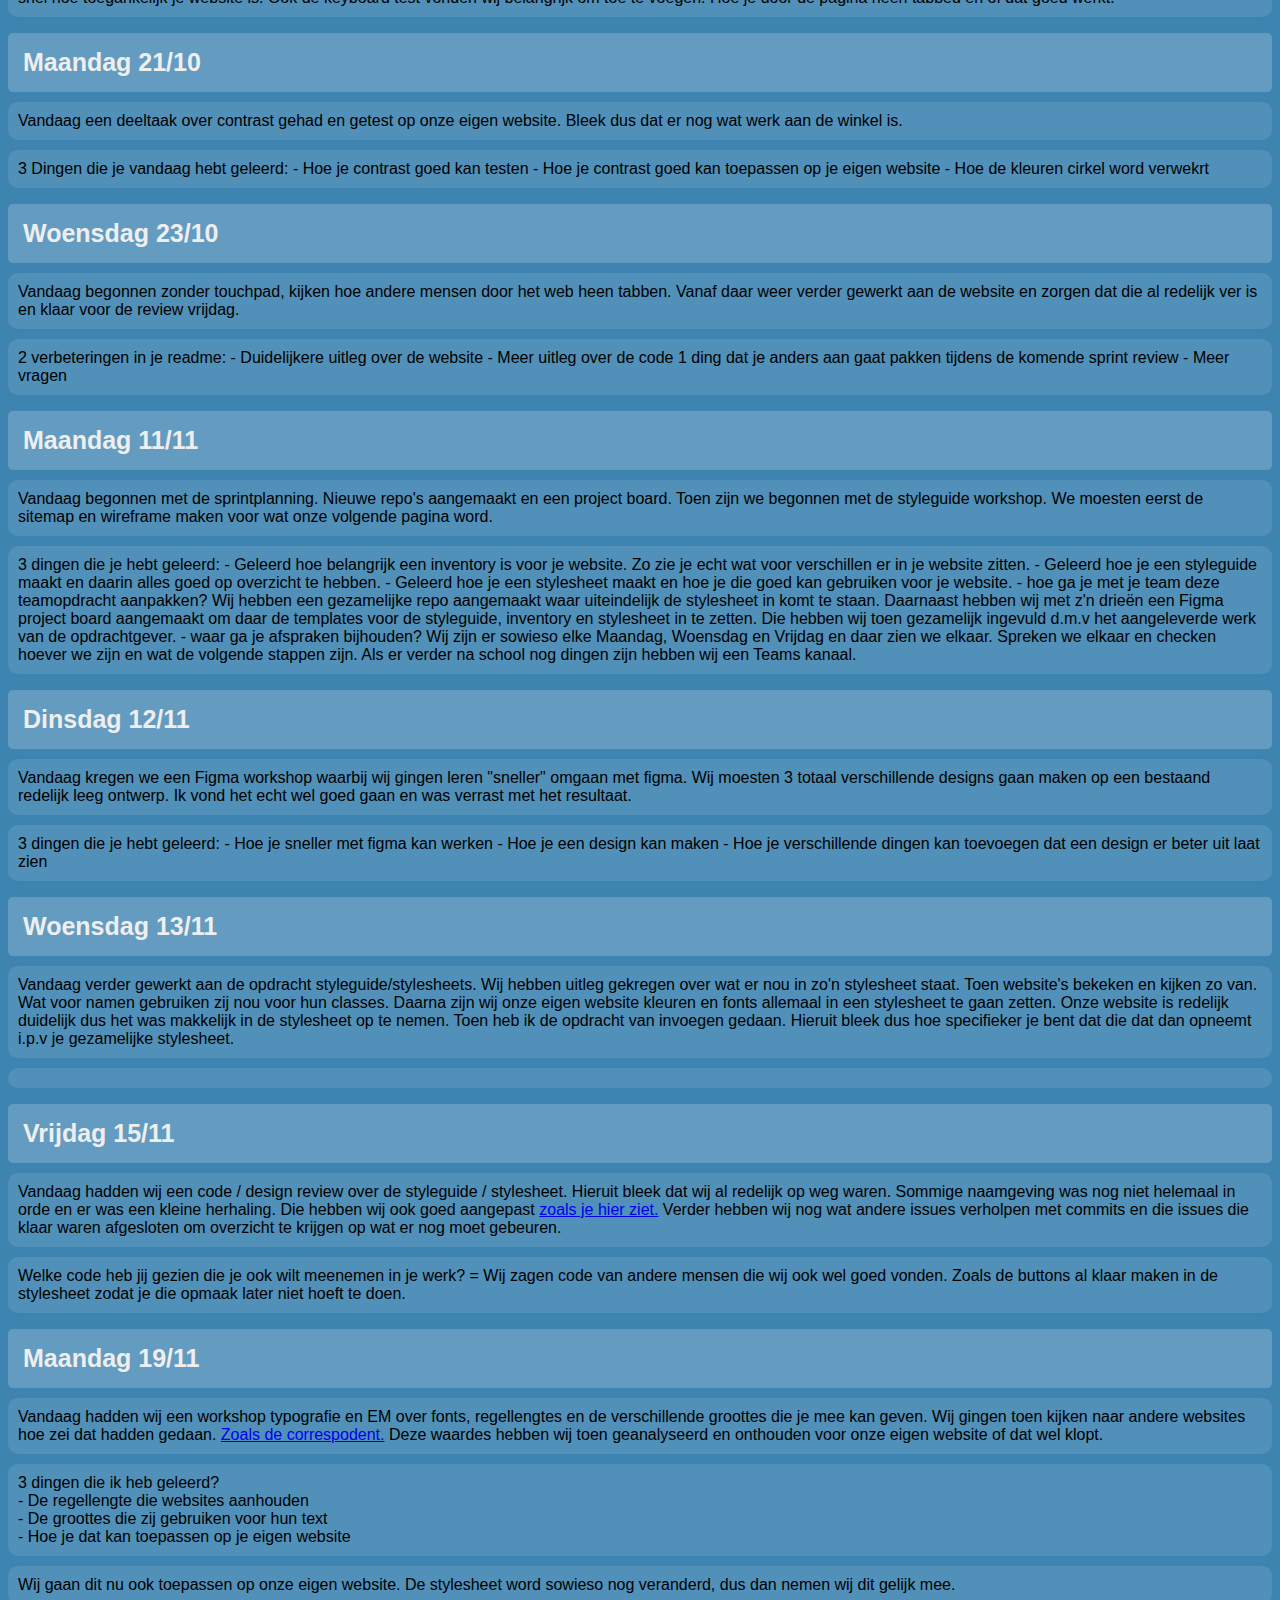
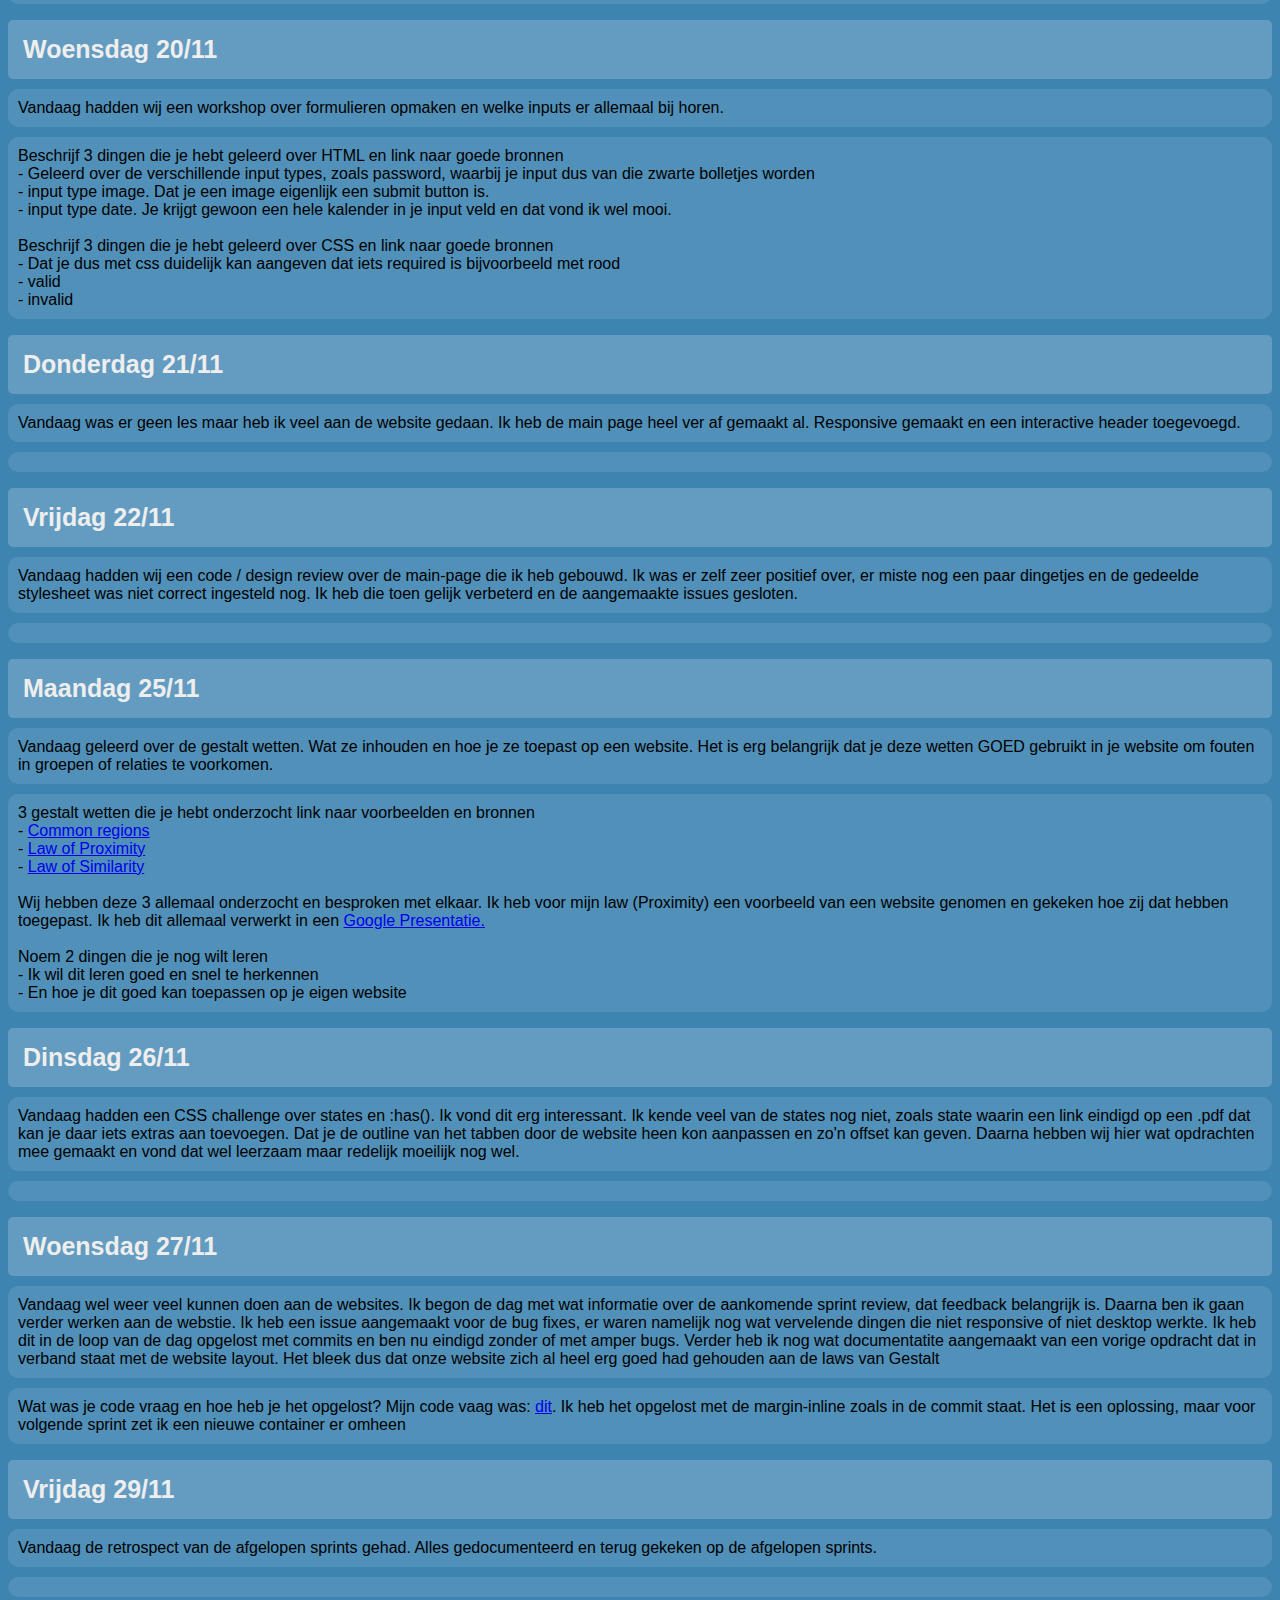
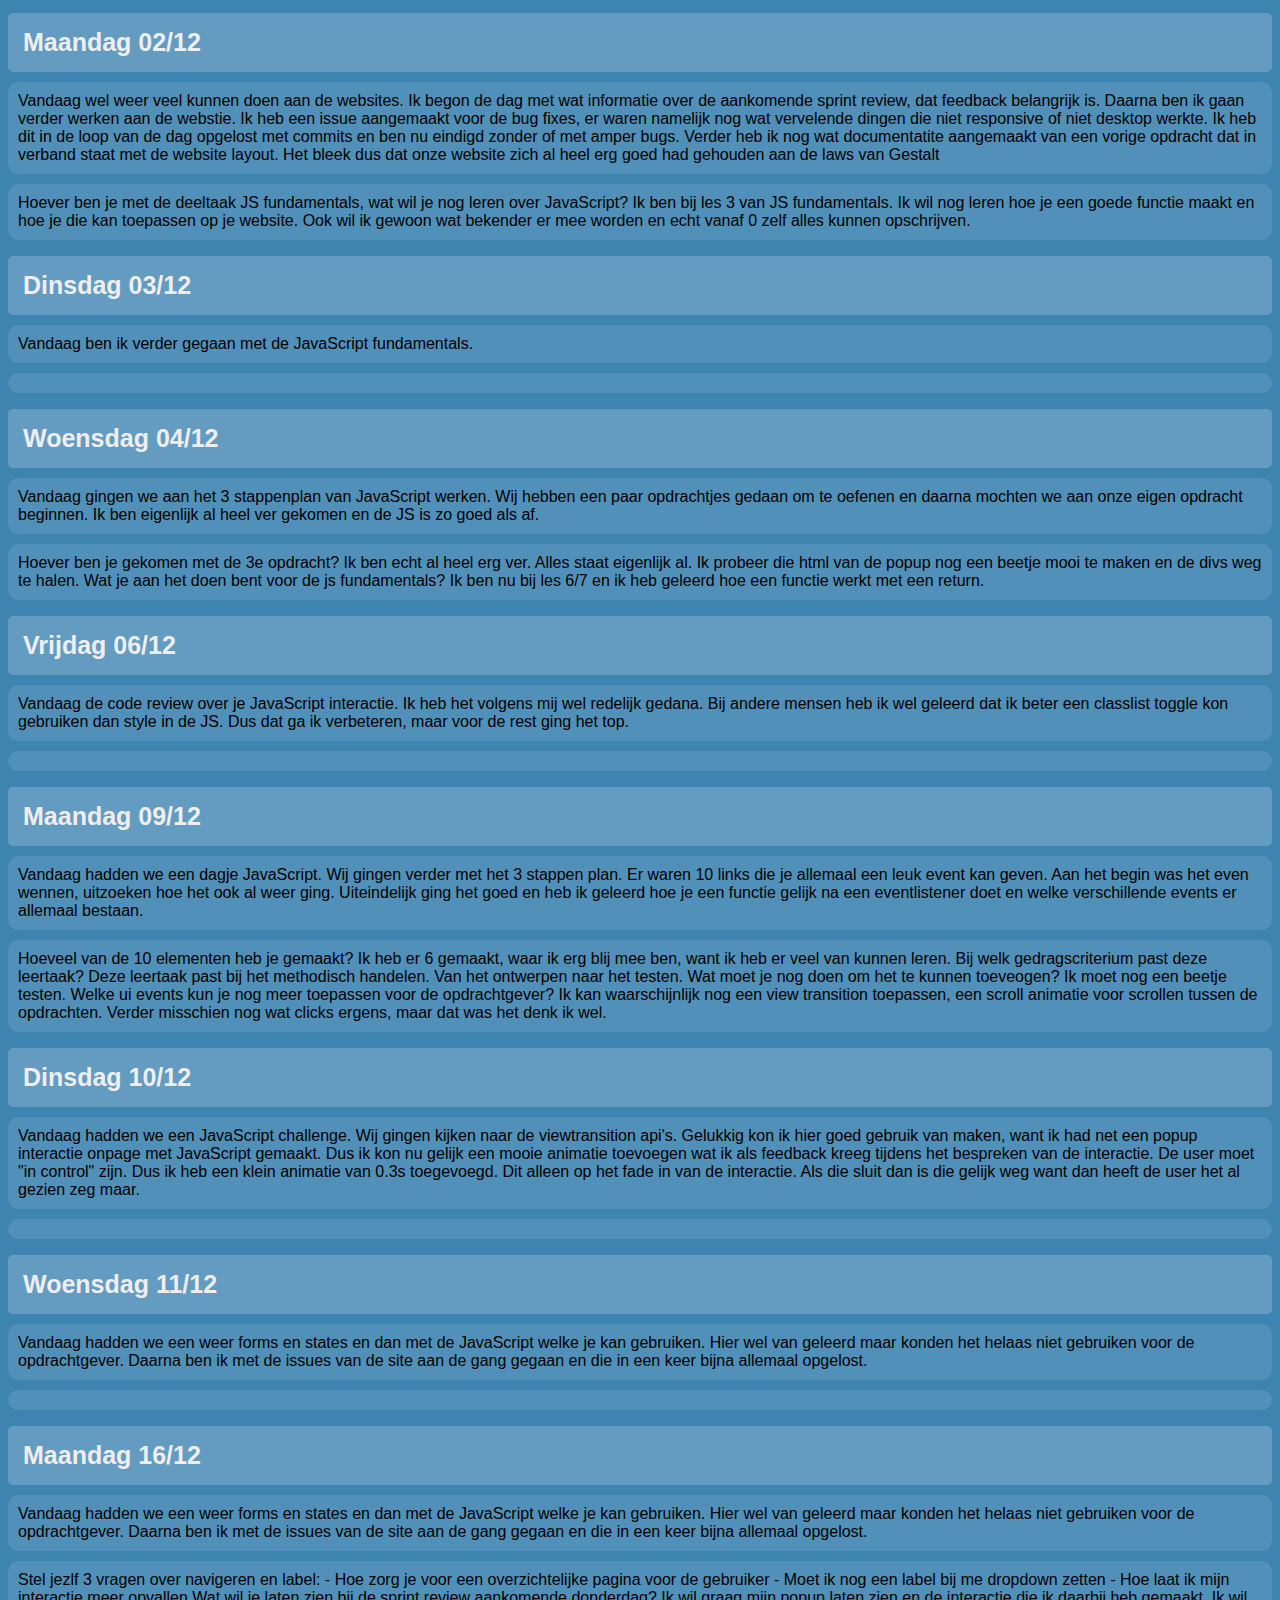
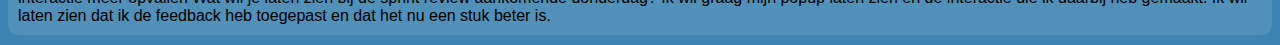
==== commit b7bc9a8d: "16/12" ====
--- a/semester1/sprints/sprint1.html
+++ b/semester1/sprints/sprint1.html
@@ -475,6 +475,20 @@
             <p class="dailycheckouts">
                 </p>
         </section>
+
+        <section>
+            <div class="dagen">Maandag 16/12</div>
+            <p class="maintekst">Vandaag hadden we een weer forms en states en dan met de JavaScript welke je kan gebruiken. Hier wel van geleerd maar konden het helaas niet gebruiken voor de opdrachtgever. Daarna ben ik met de issues van de site aan de gang gegaan en die in een keer bijna allemaal opgelost. </p> 
+            <p class="dailycheckouts">
+                Stel jezlf 3 vragen over navigeren en label:
+                - Hoe zorg je voor een overzichtelijke pagina voor de gebruiker
+                - Moet ik nog een label bij me dropdown zetten
+                - Hoe laat ik mijn interactie meer opvallen
+
+                Wat wil je laten zien bij de sprint review aankomende donderdag?
+                Ik wil graag mijn popup laten zien en de interactie die ik daarbij heb gemaakt. Ik wil laten zien dat ik de feedback heb toegepast en dat het nu een stuk beter is.
+                </p>
+        </section>
     
 </body>
 </html>
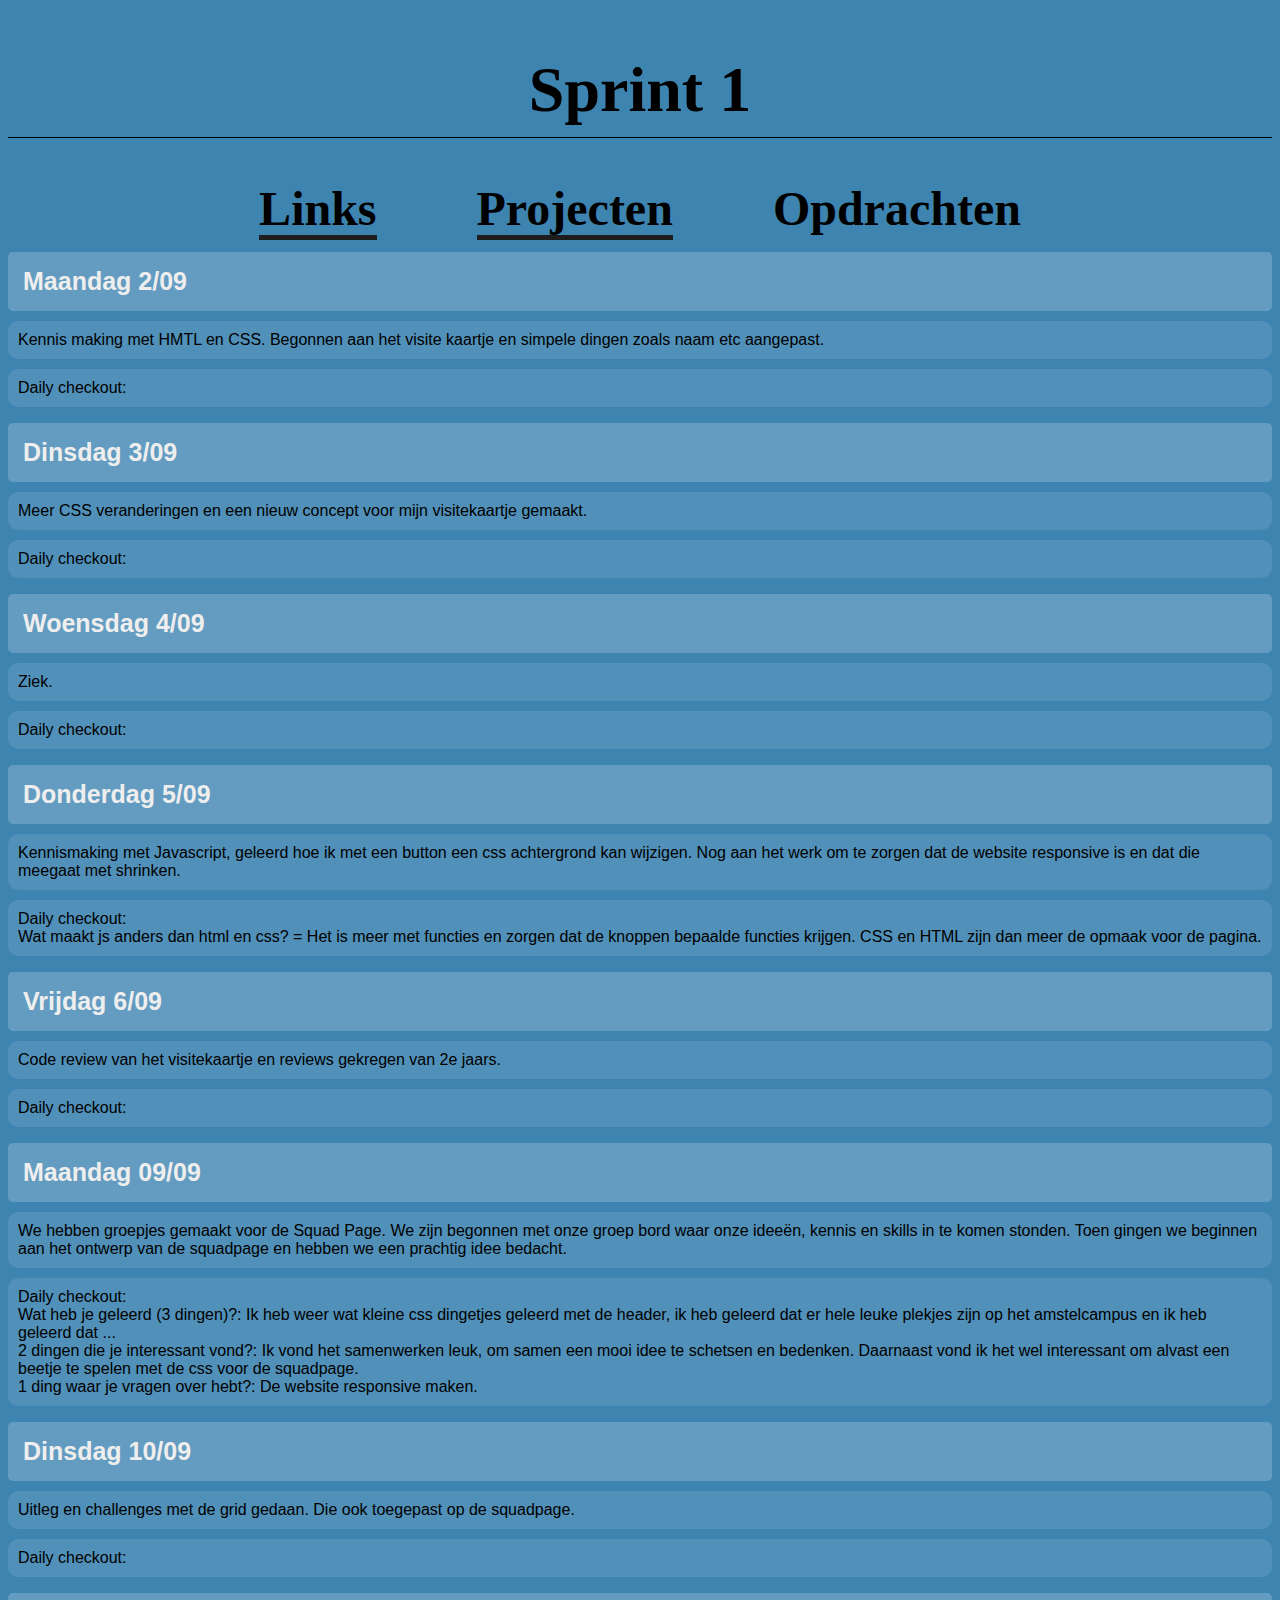
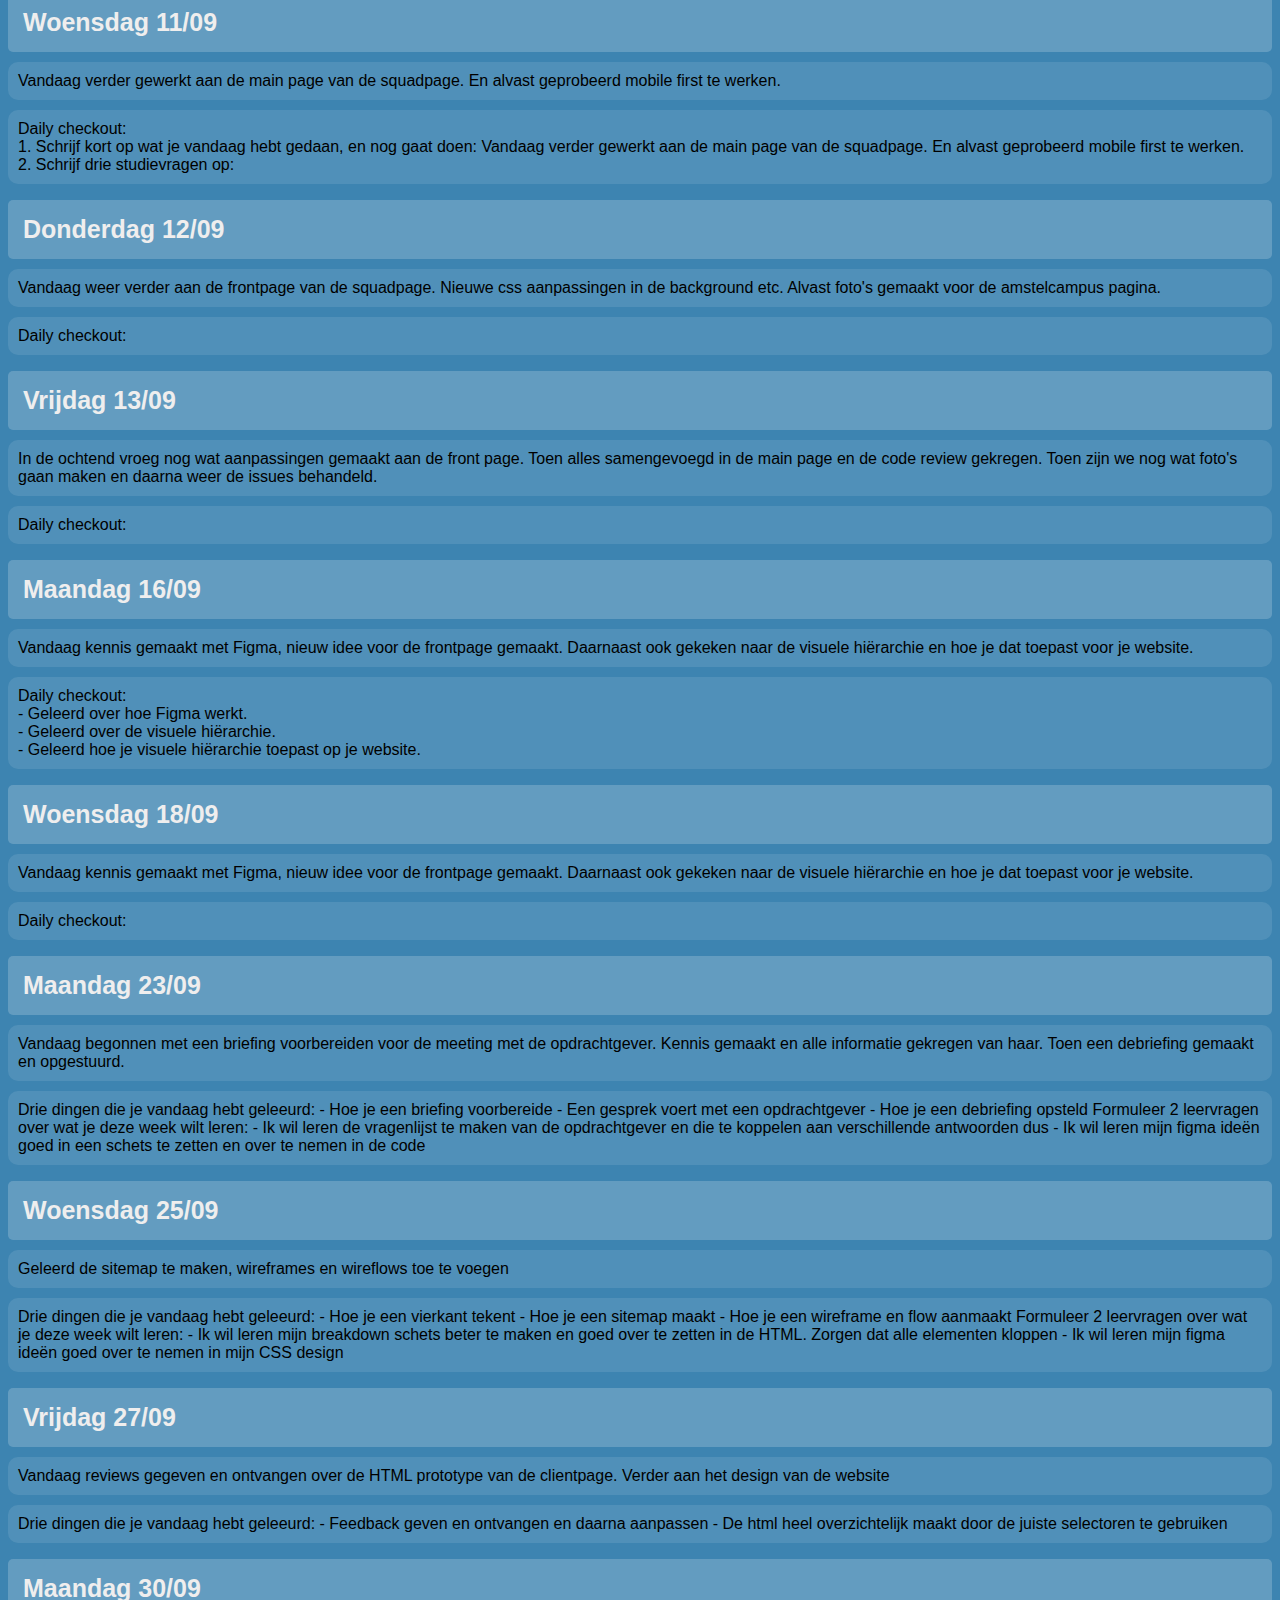
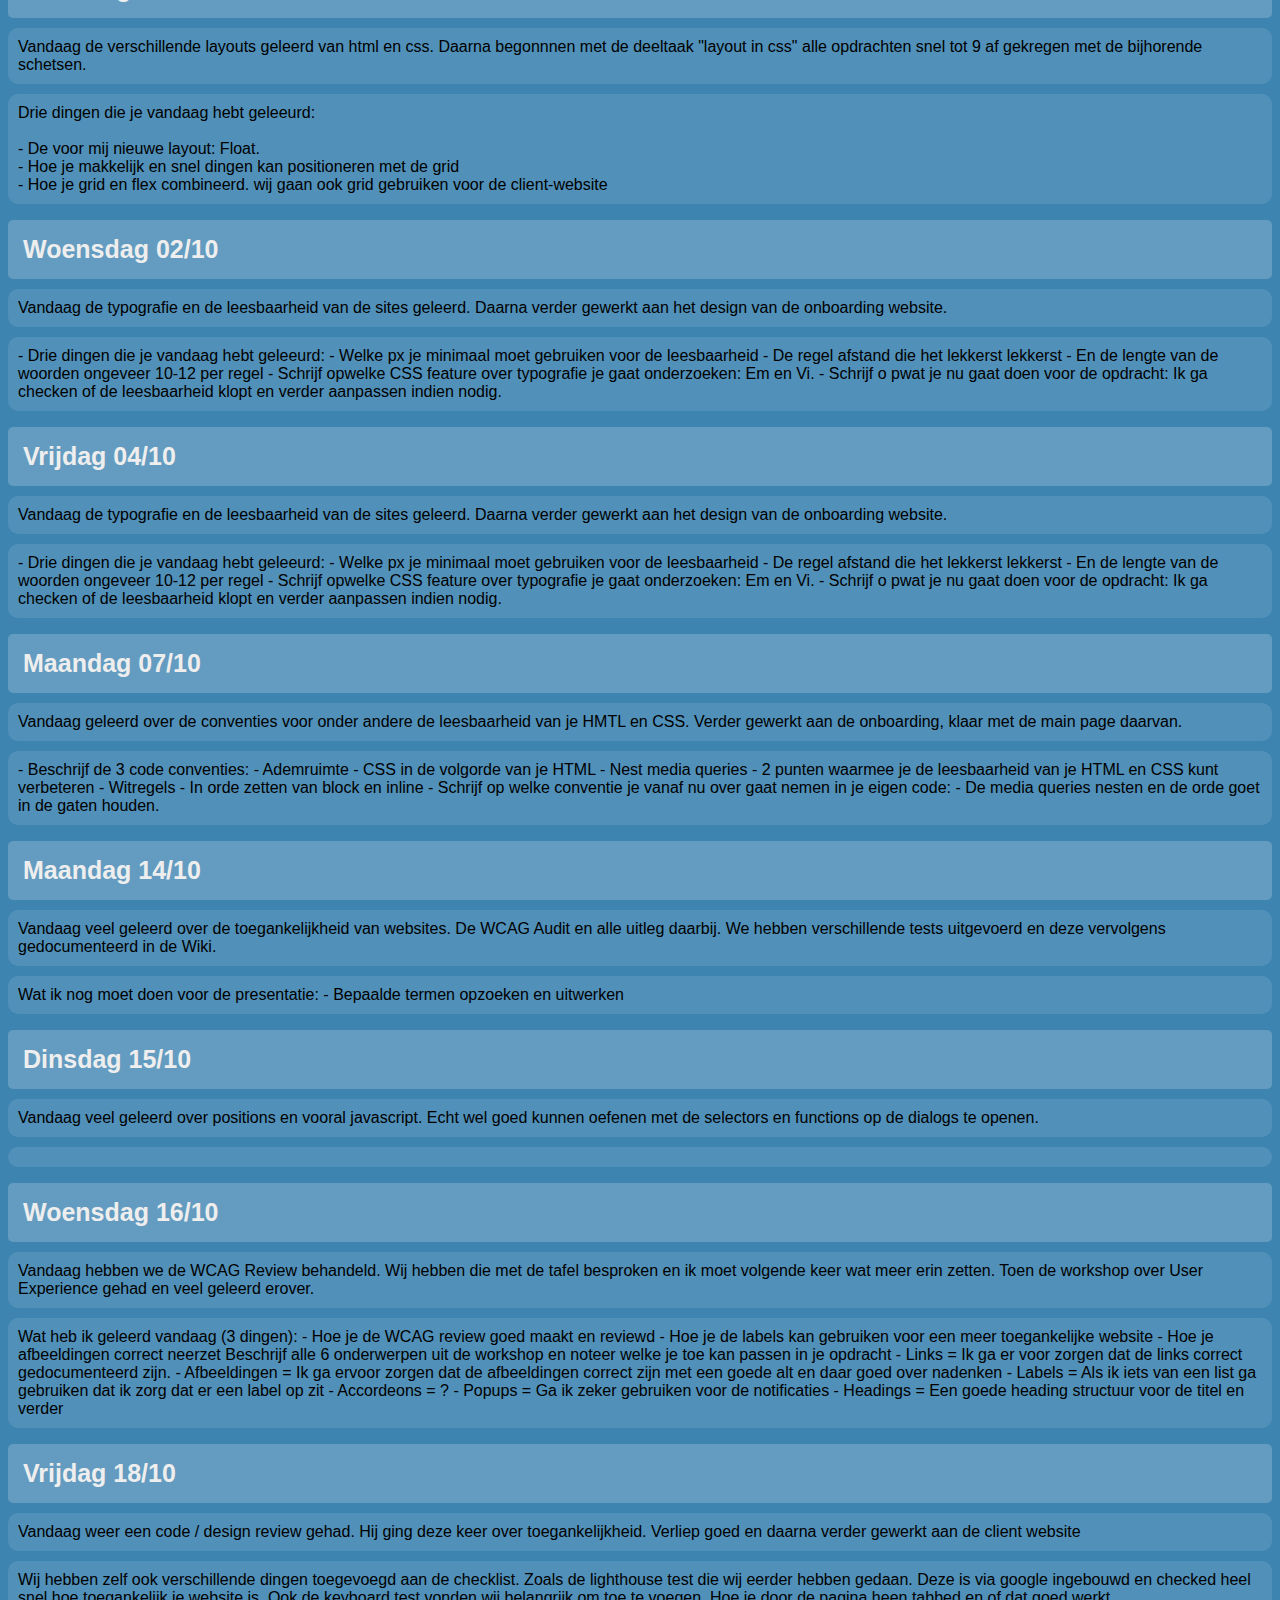
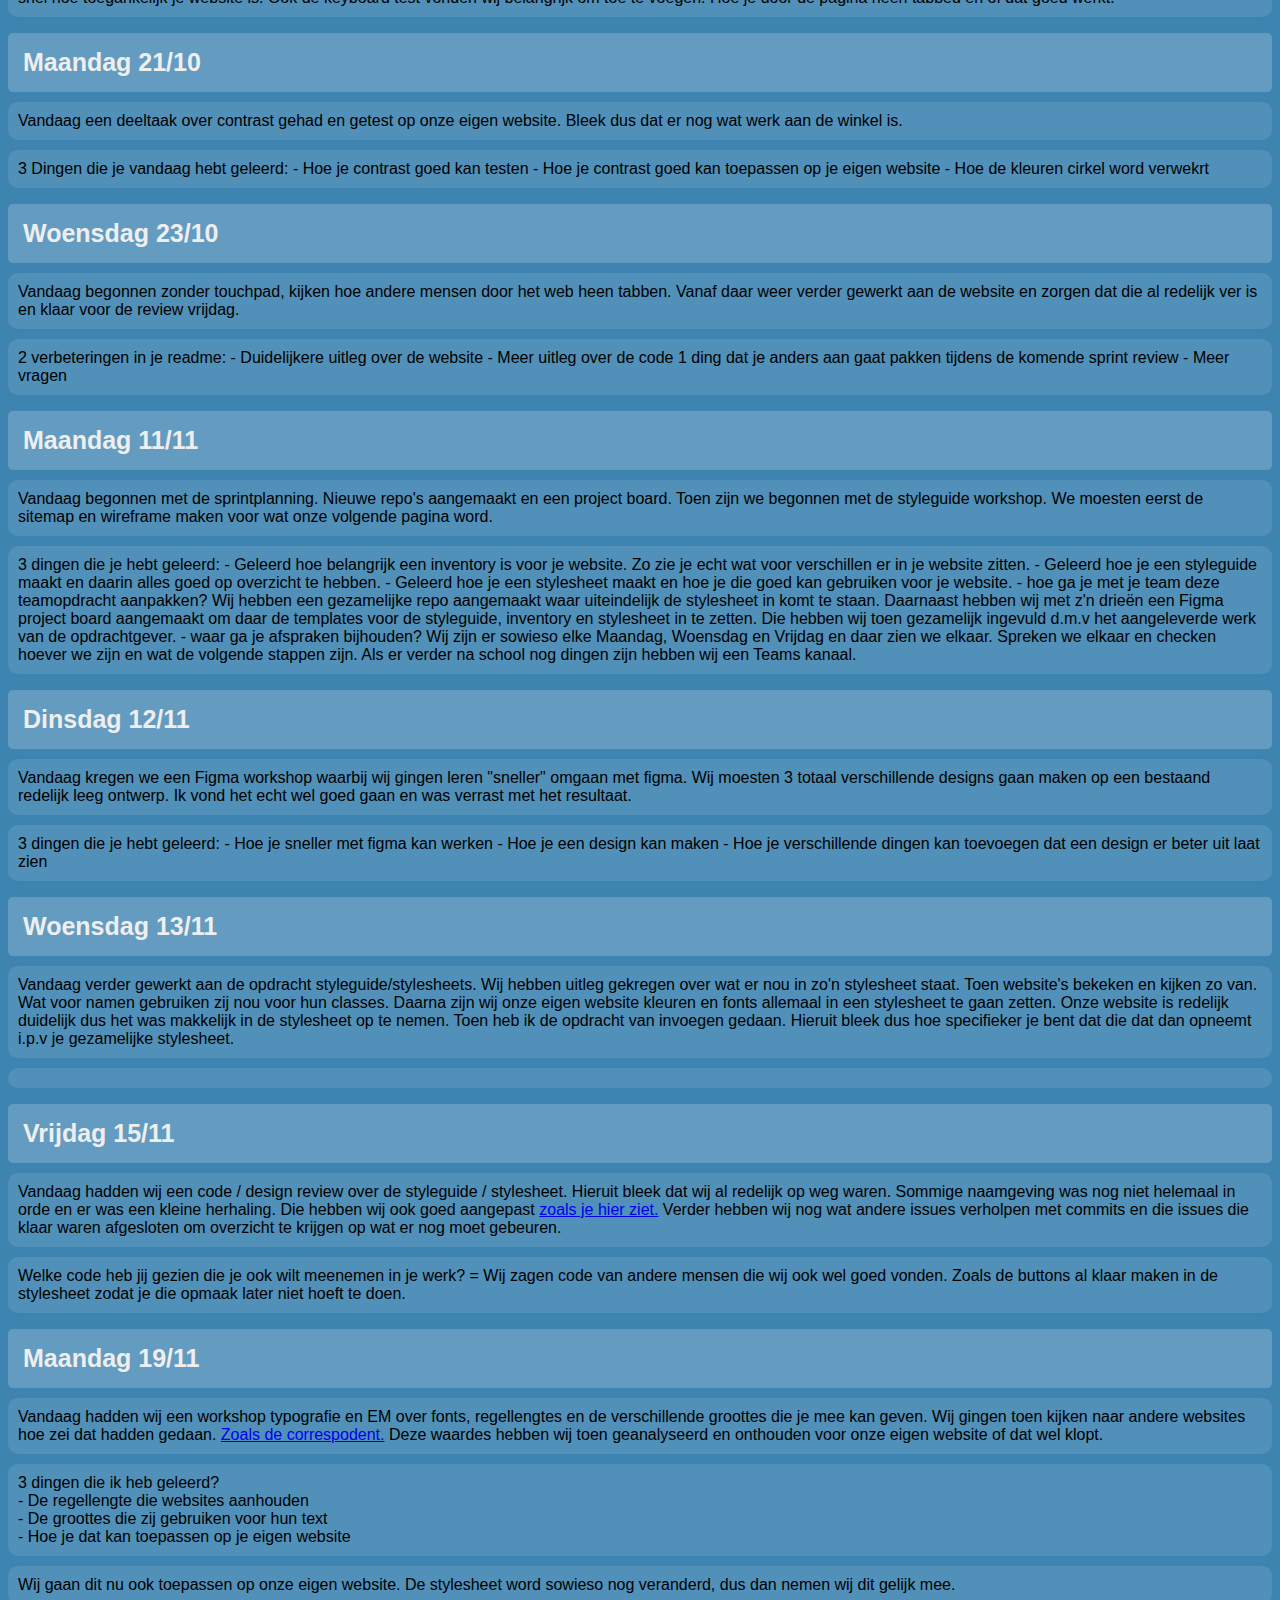
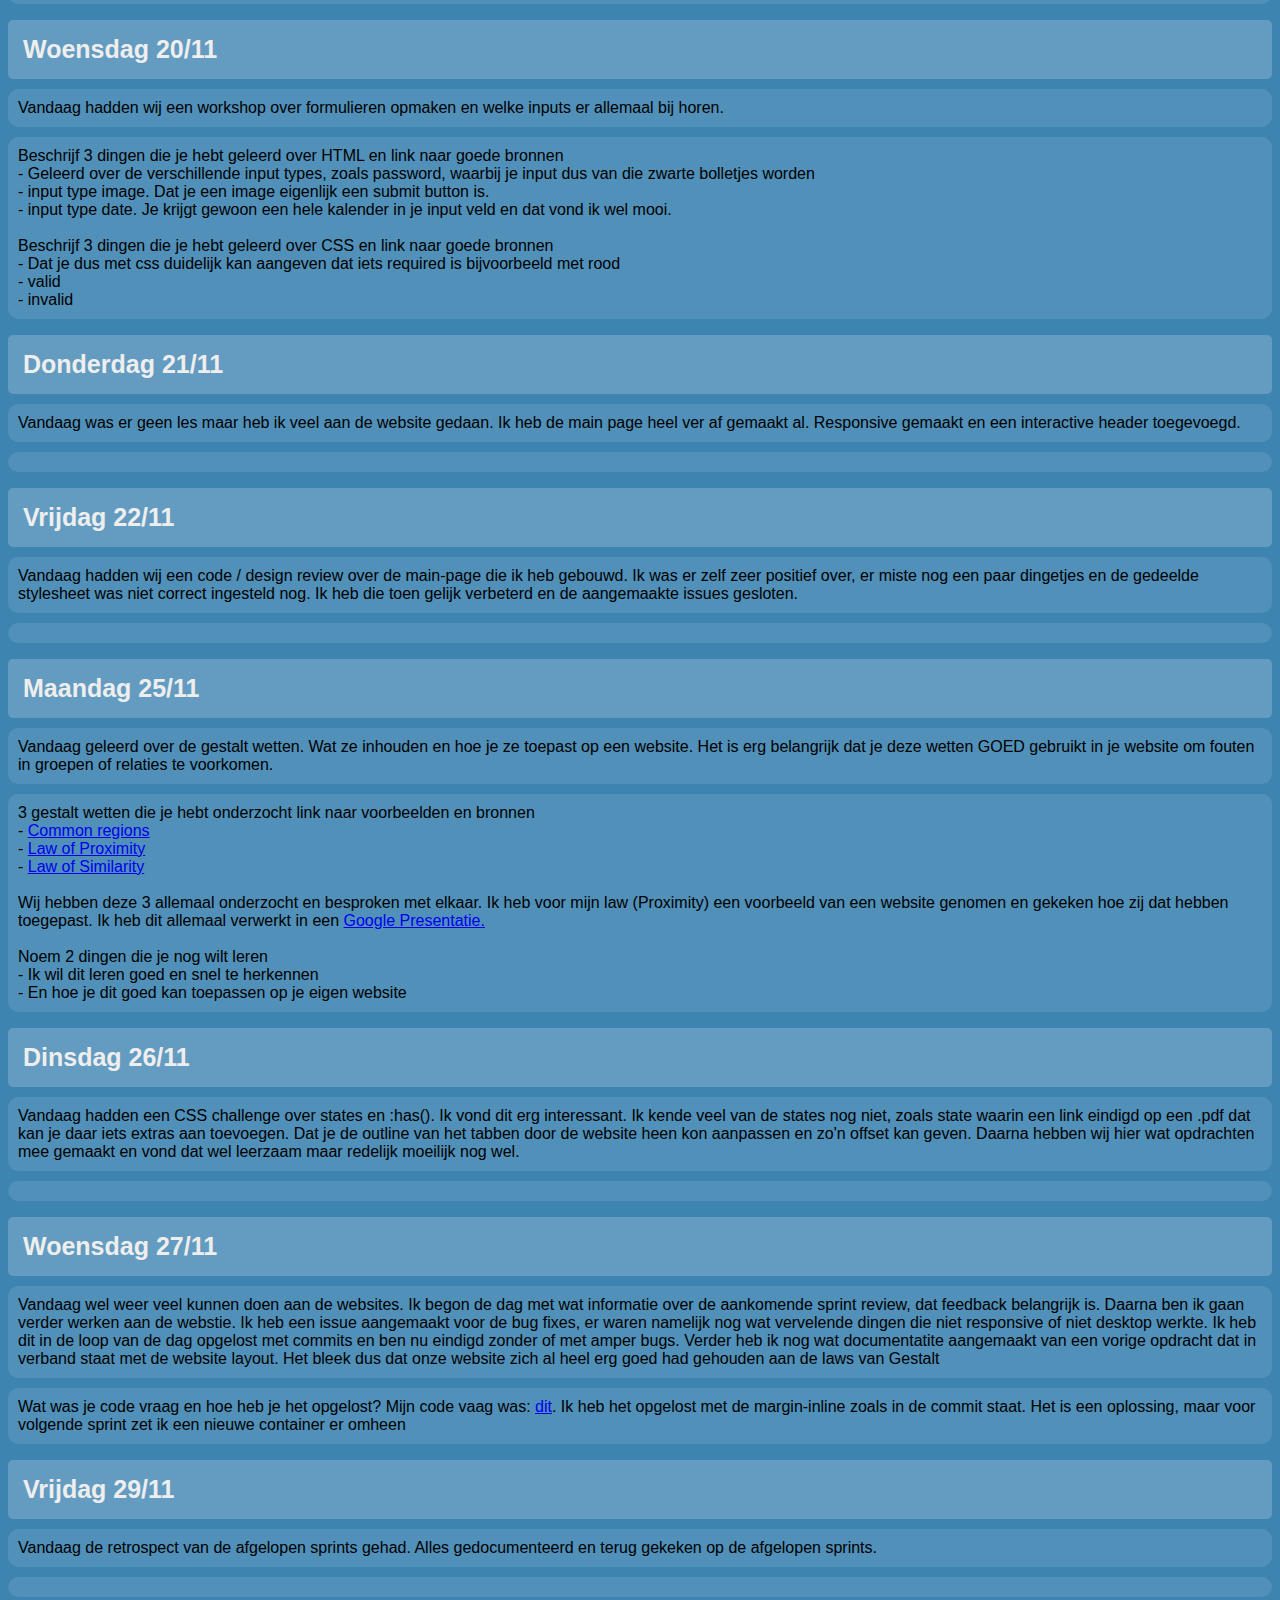
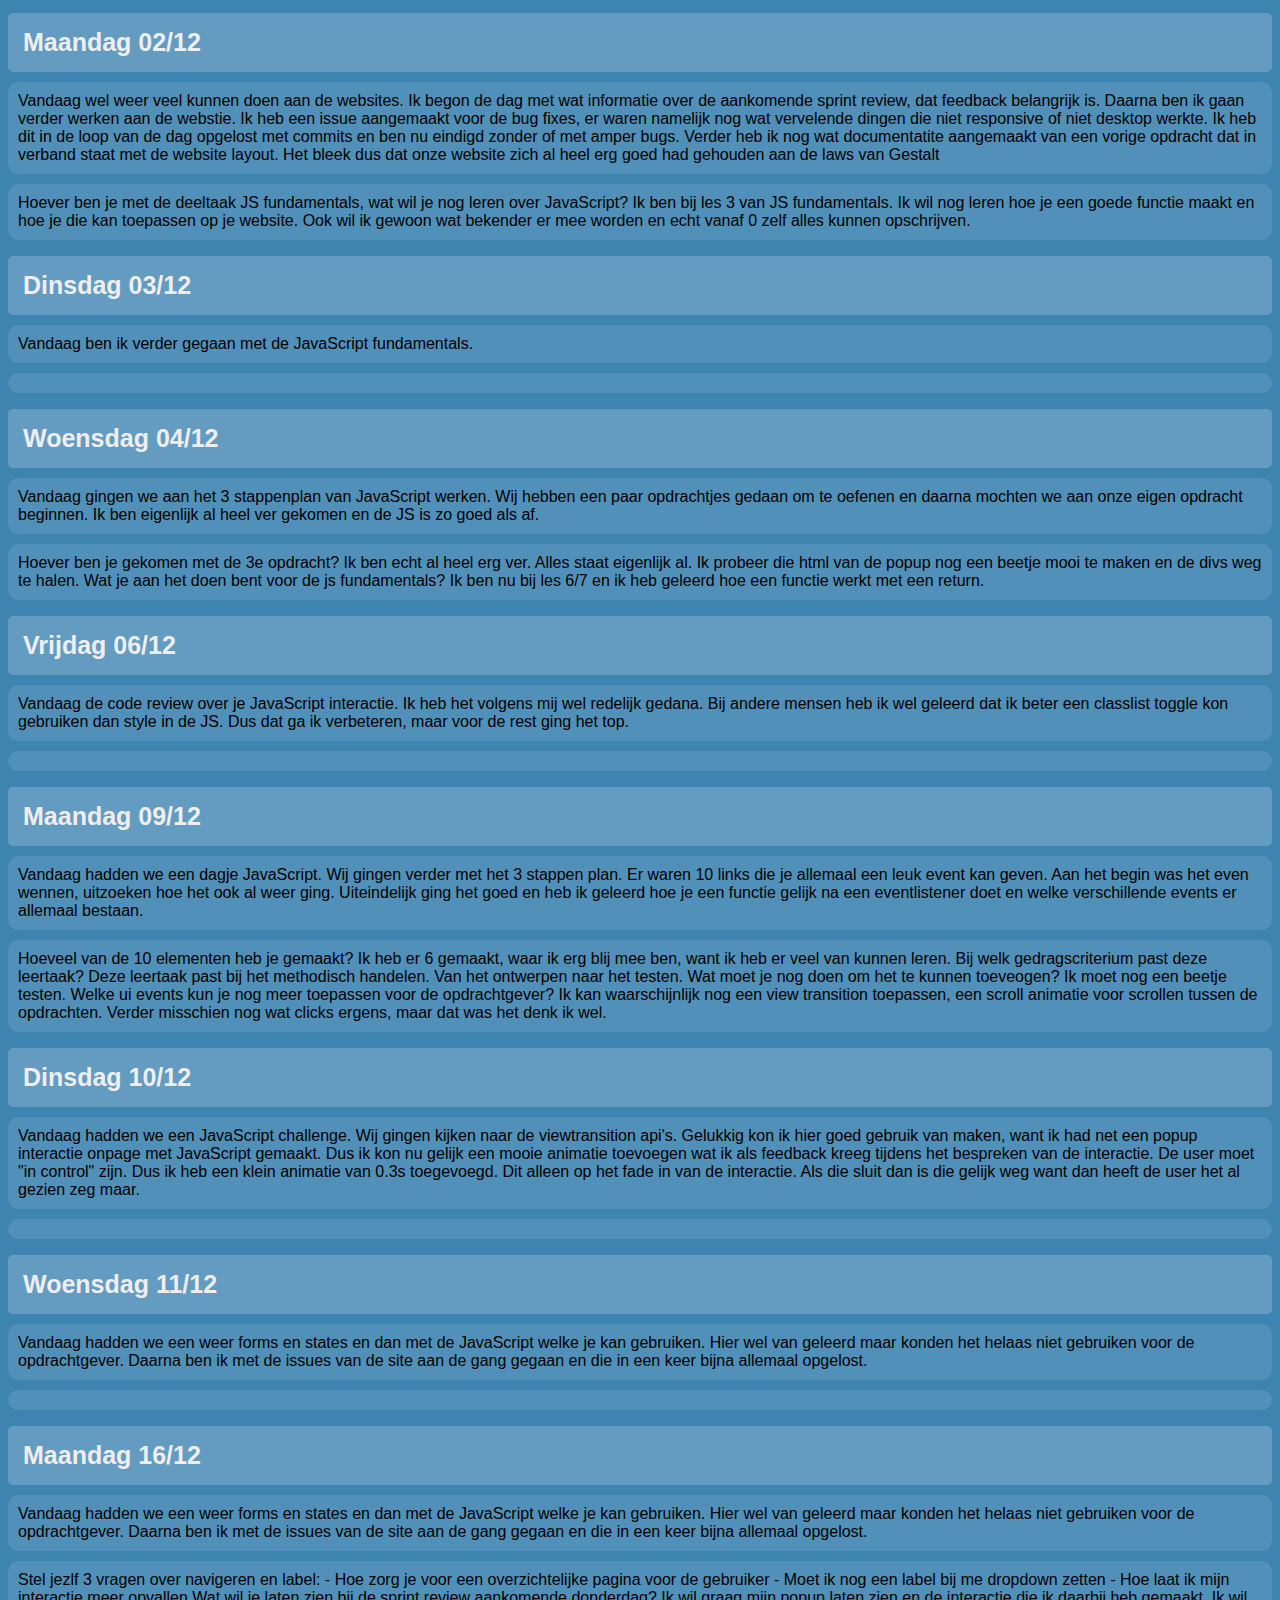
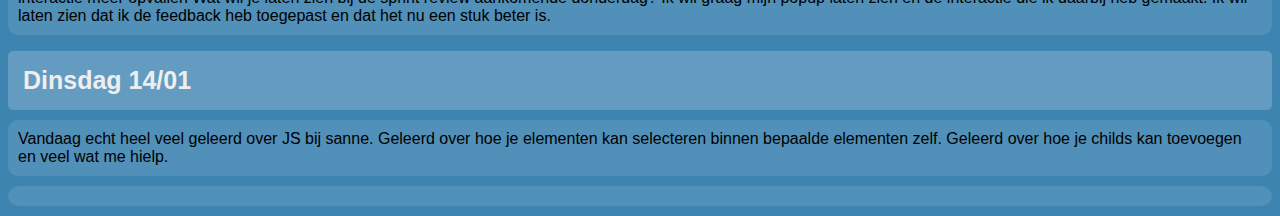
==== commit 7879a2ed: "**" ====
--- a/semester1/sprints/sprint1.html
+++ b/semester1/sprints/sprint1.html
@@ -489,6 +489,17 @@
                 Ik wil graag mijn popup laten zien en de interactie die ik daarbij heb gemaakt. Ik wil laten zien dat ik de feedback heb toegepast en dat het nu een stuk beter is.
                 </p>
         </section>
+
+        <section>
+            <div class="dagen">Dinsdag 14/01</div>
+            <p class="maintekst">Vandaag echt heel veel geleerd over JS bij sanne. Geleerd over hoe je elementen kan selecteren binnen bepaalde elementen zelf. Geleerd over hoe je childs kan toevoegen en veel wat me hielp.
+            </p> 
+            <p class="dailycheckouts">
+                </p>
+        </section>
+
+        
+
     
 </body>
 </html>
